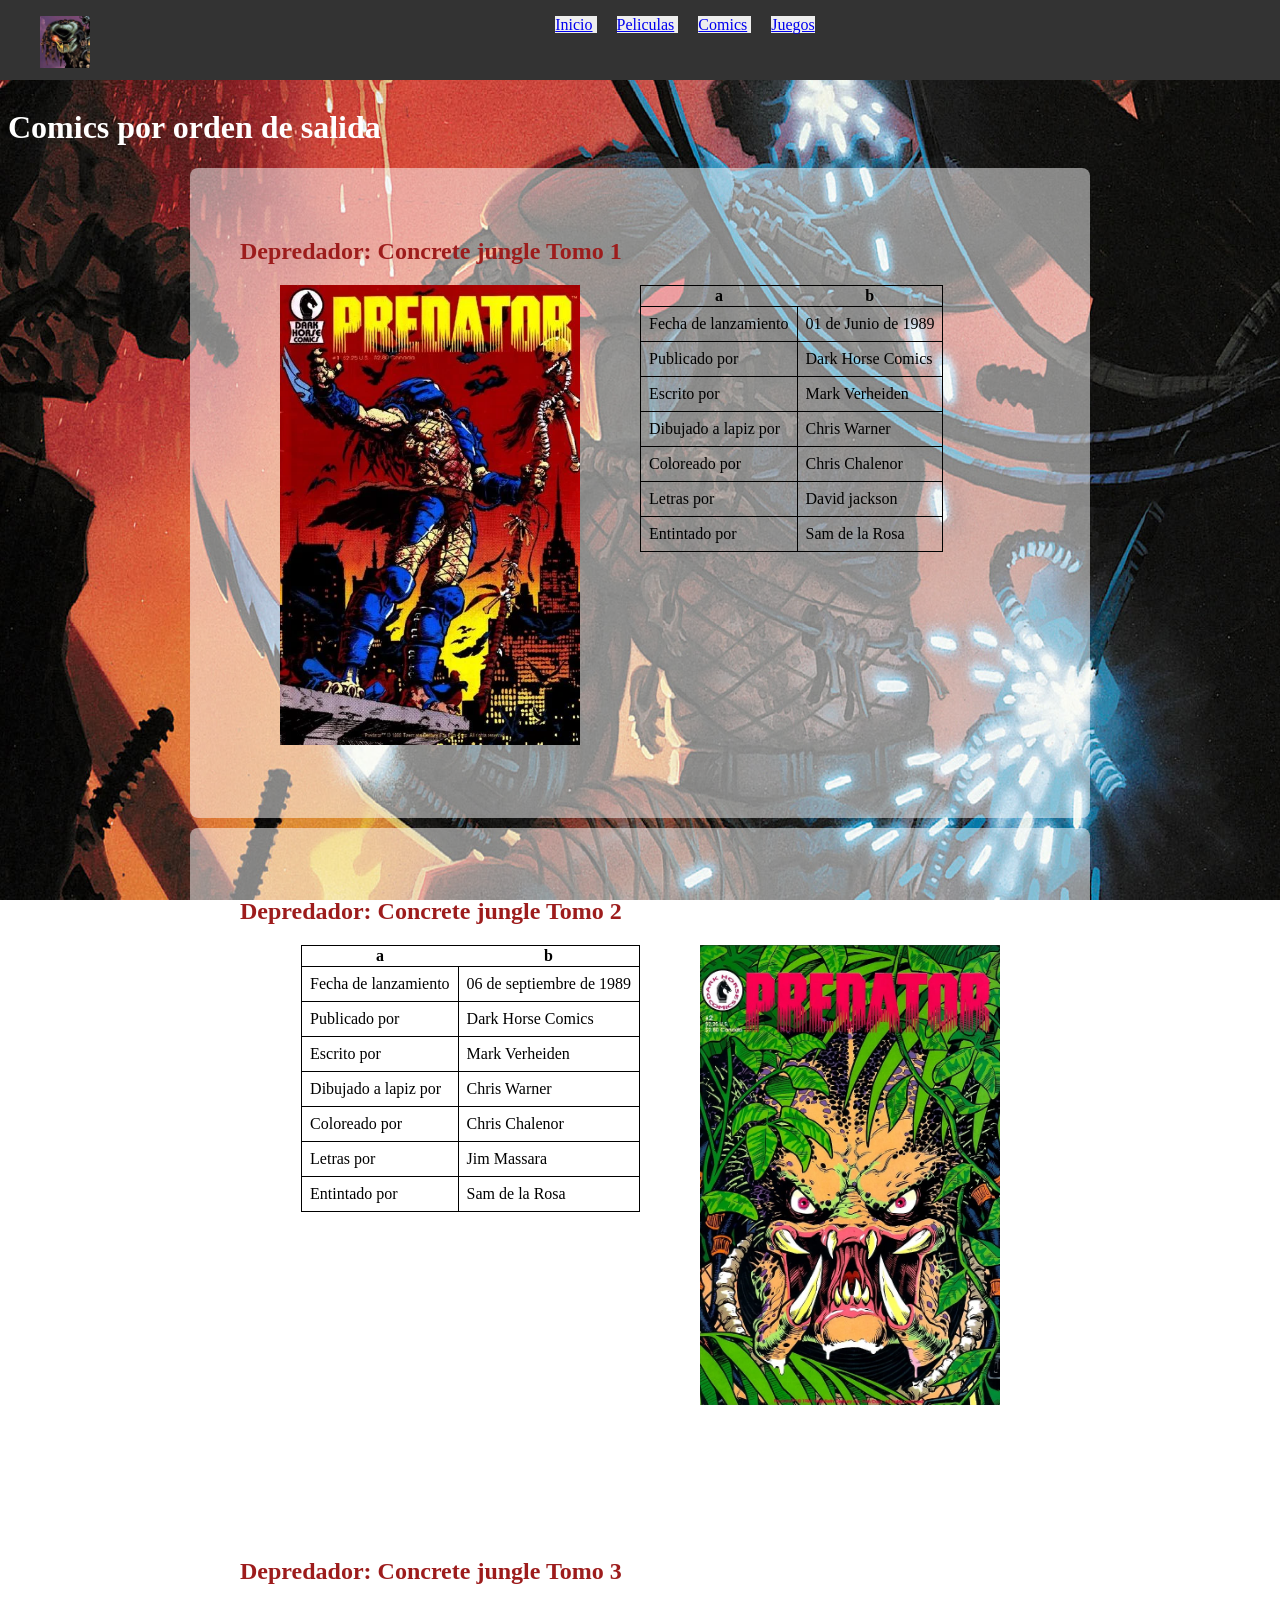
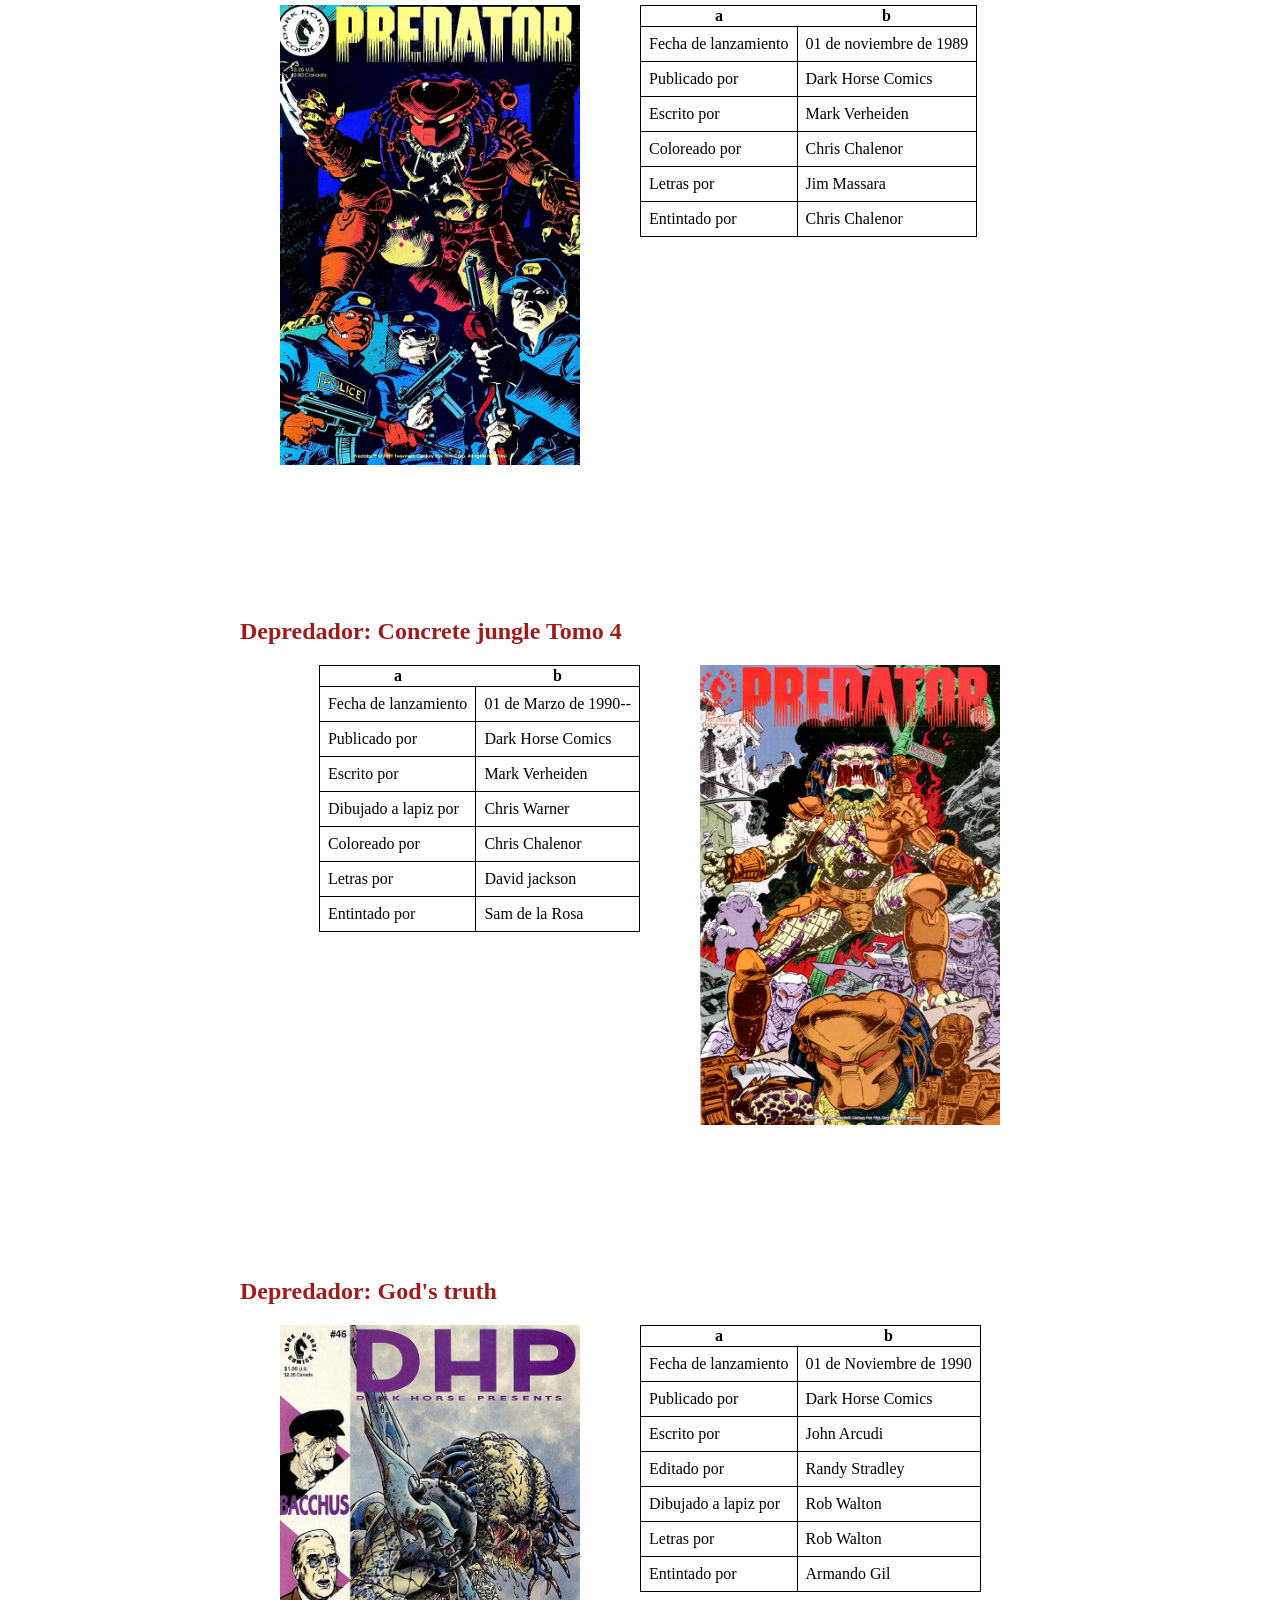
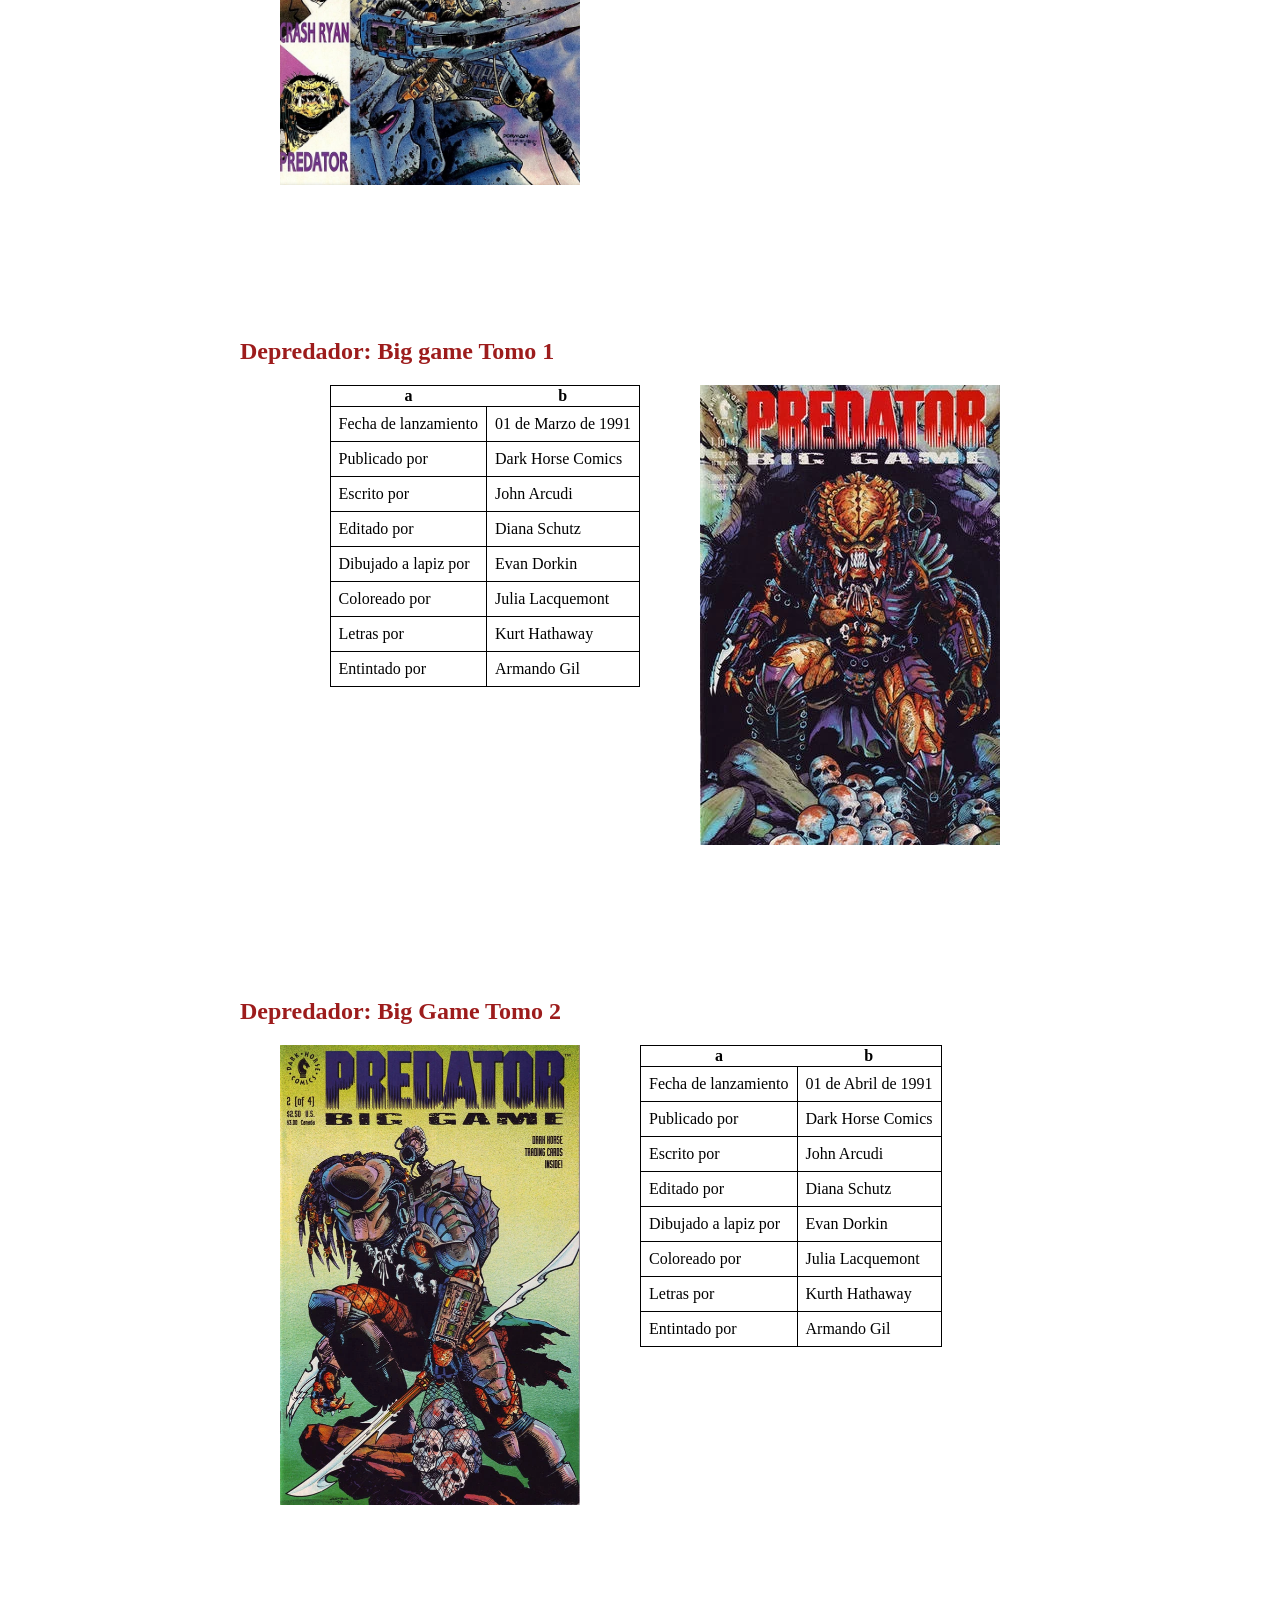
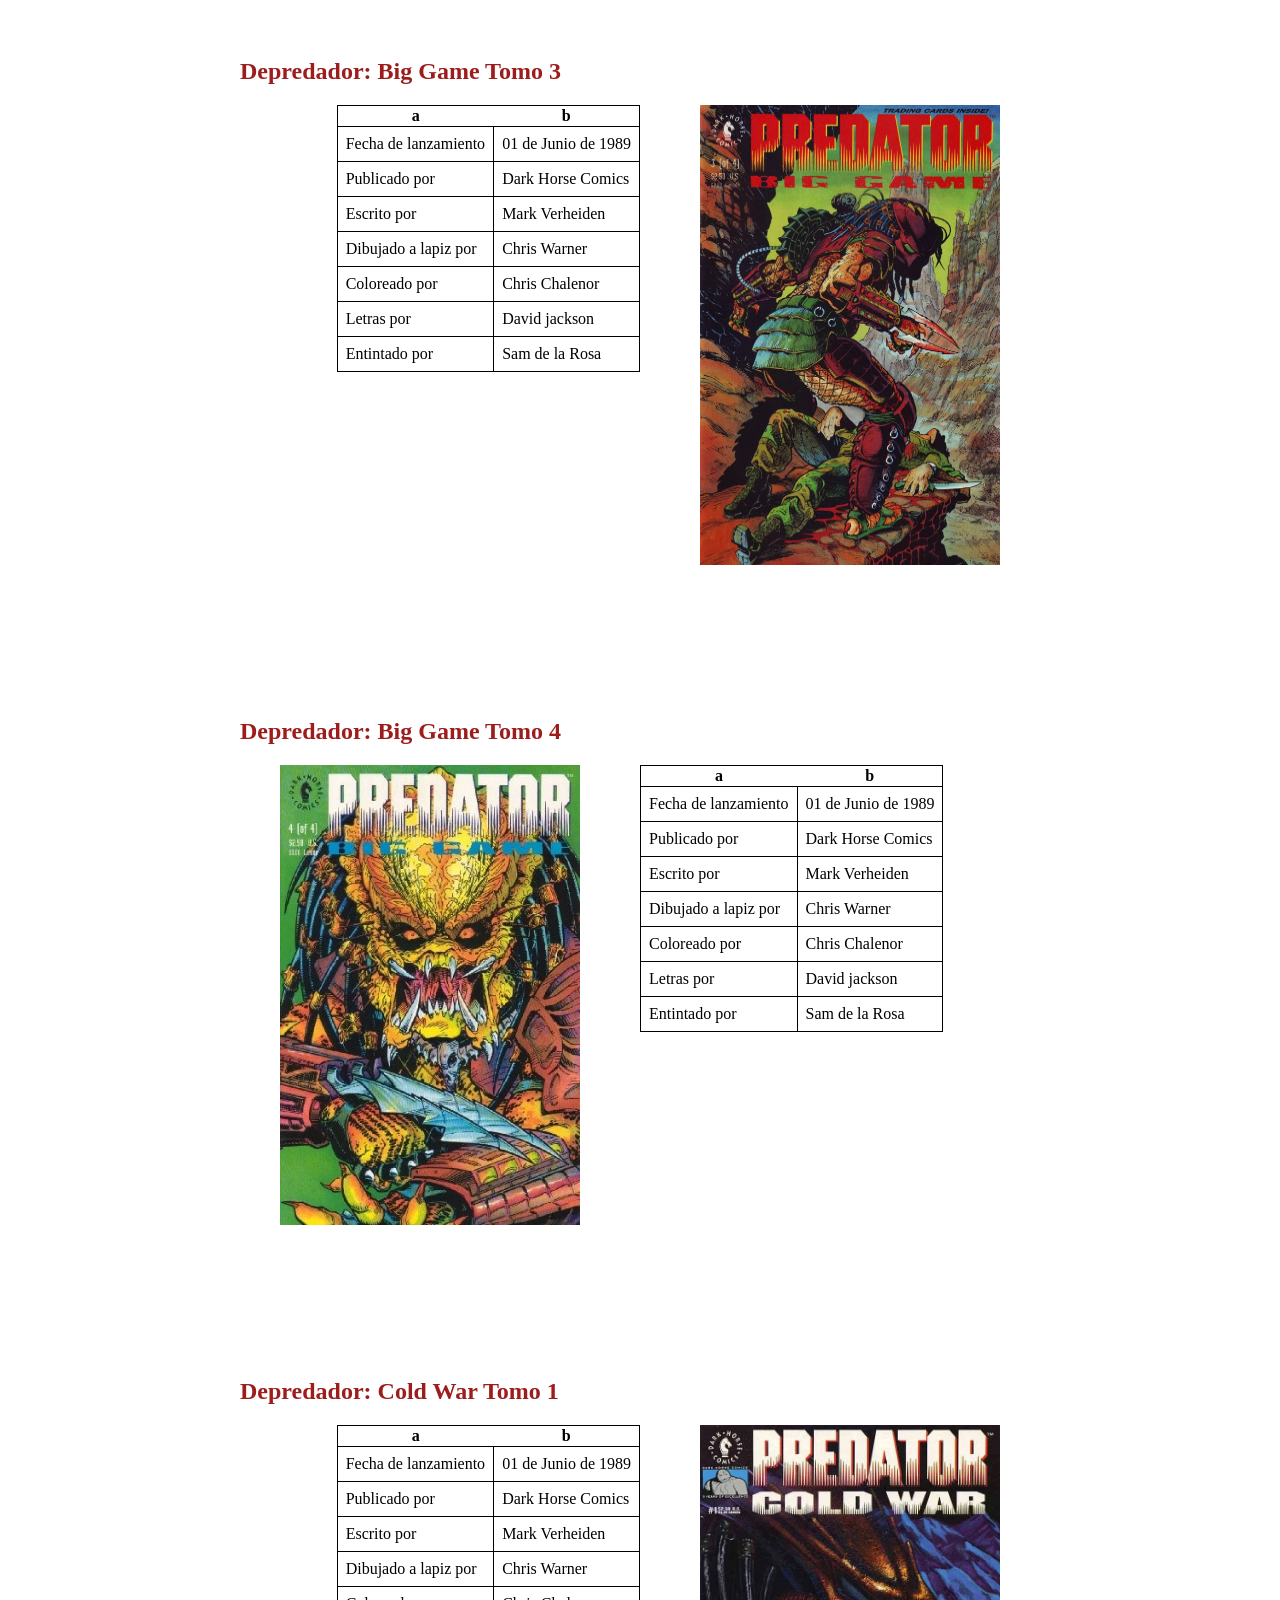
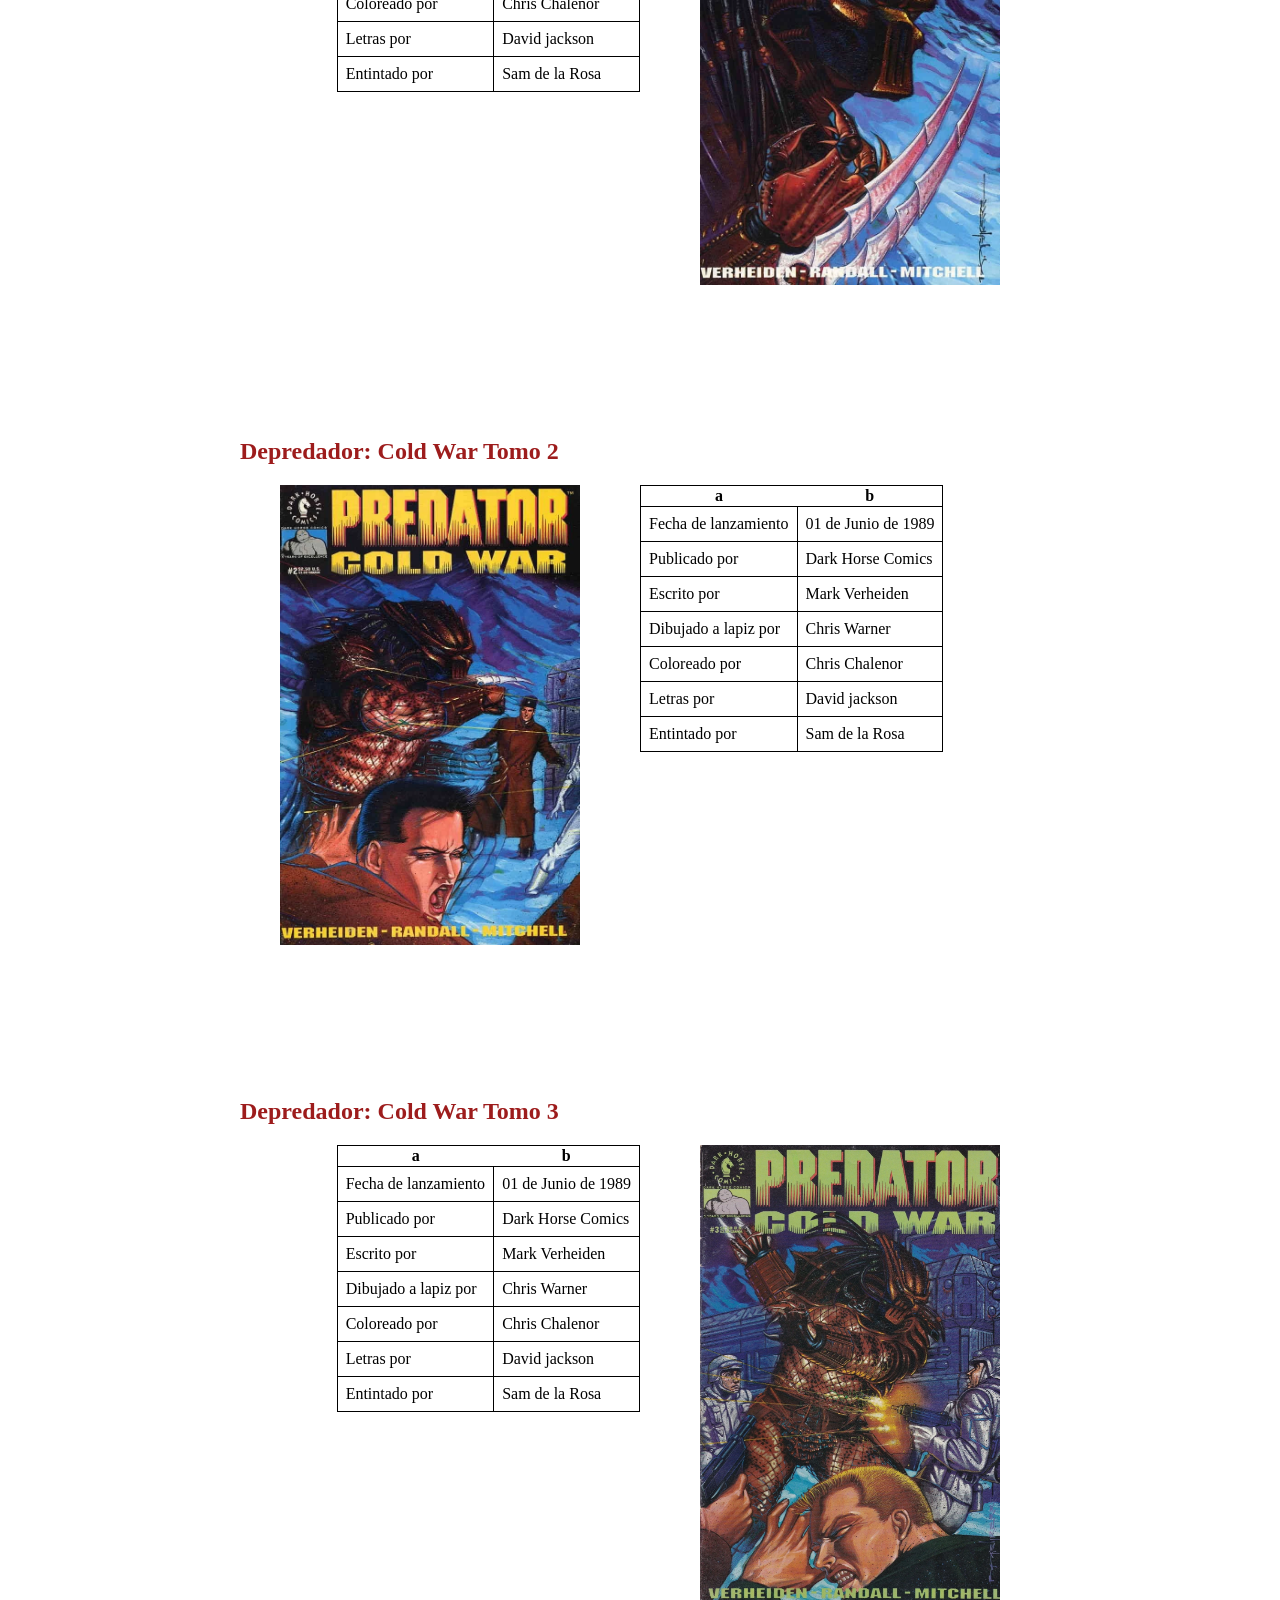
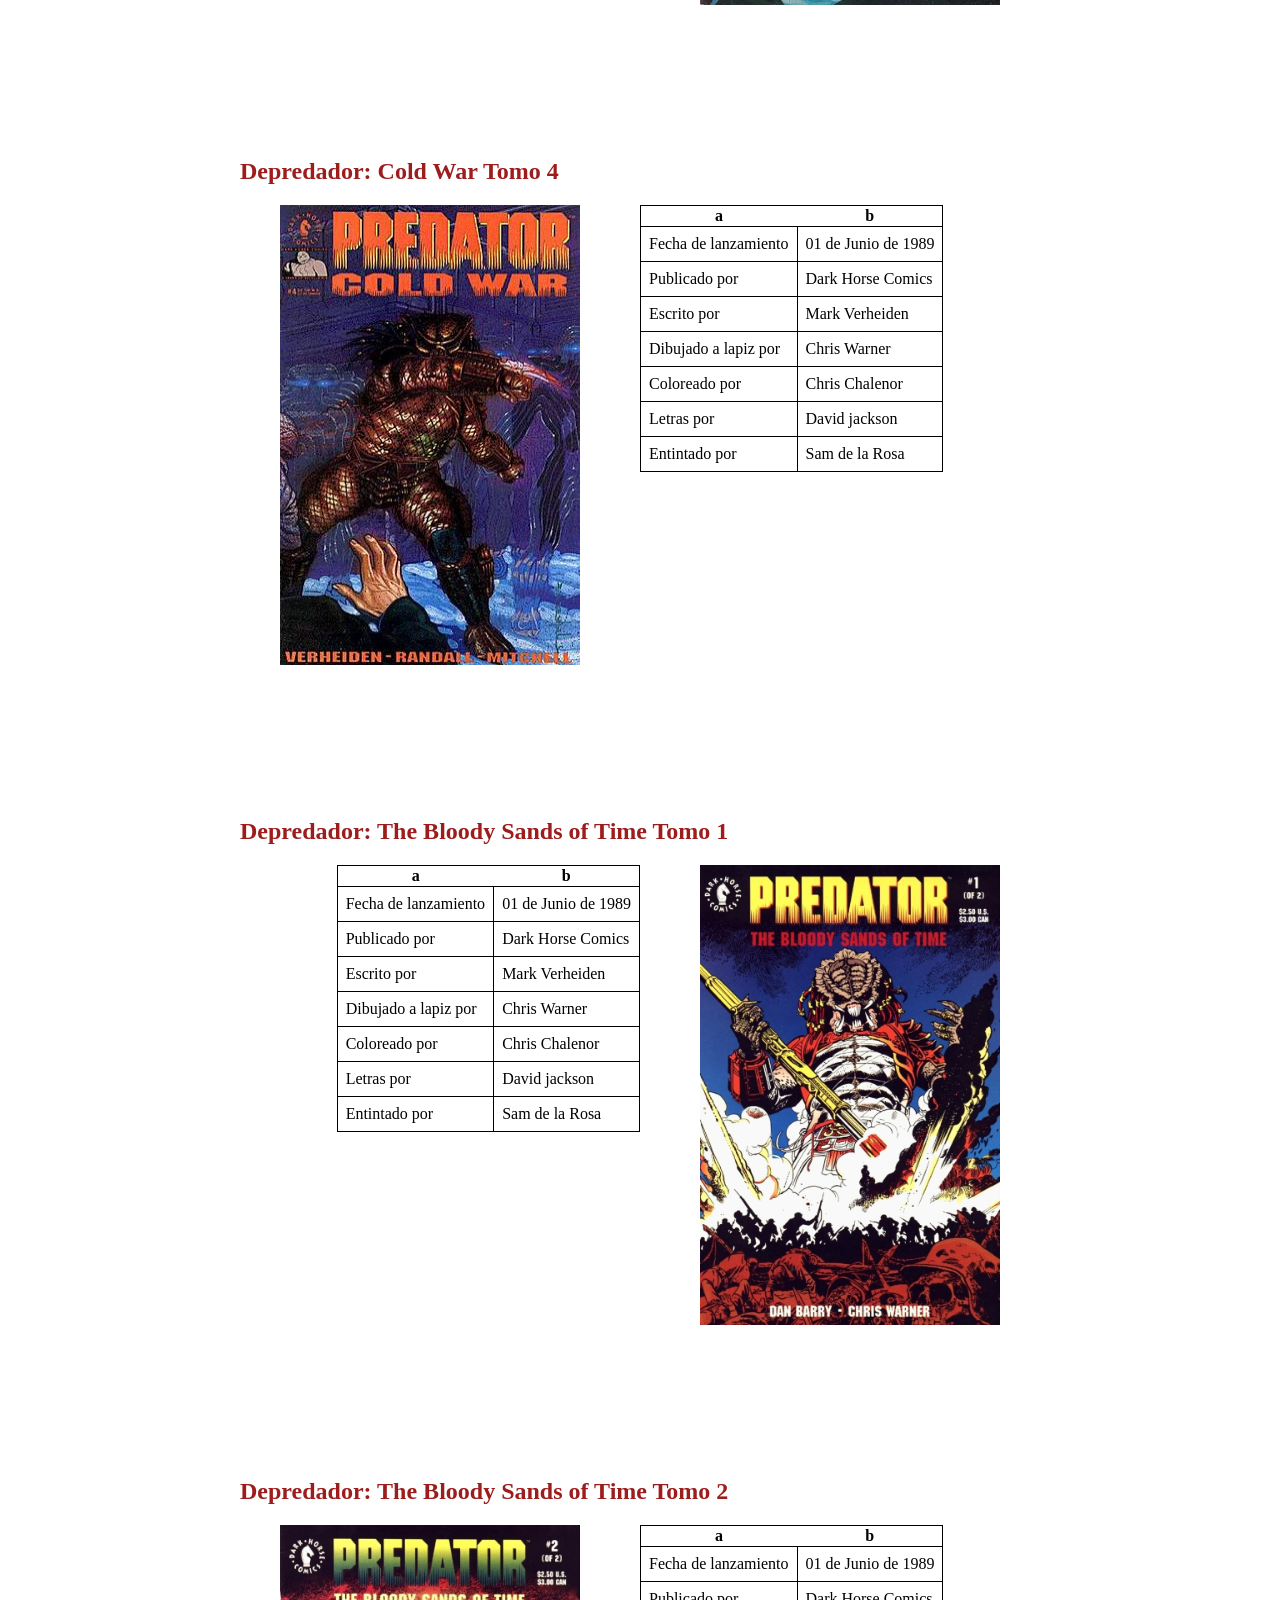
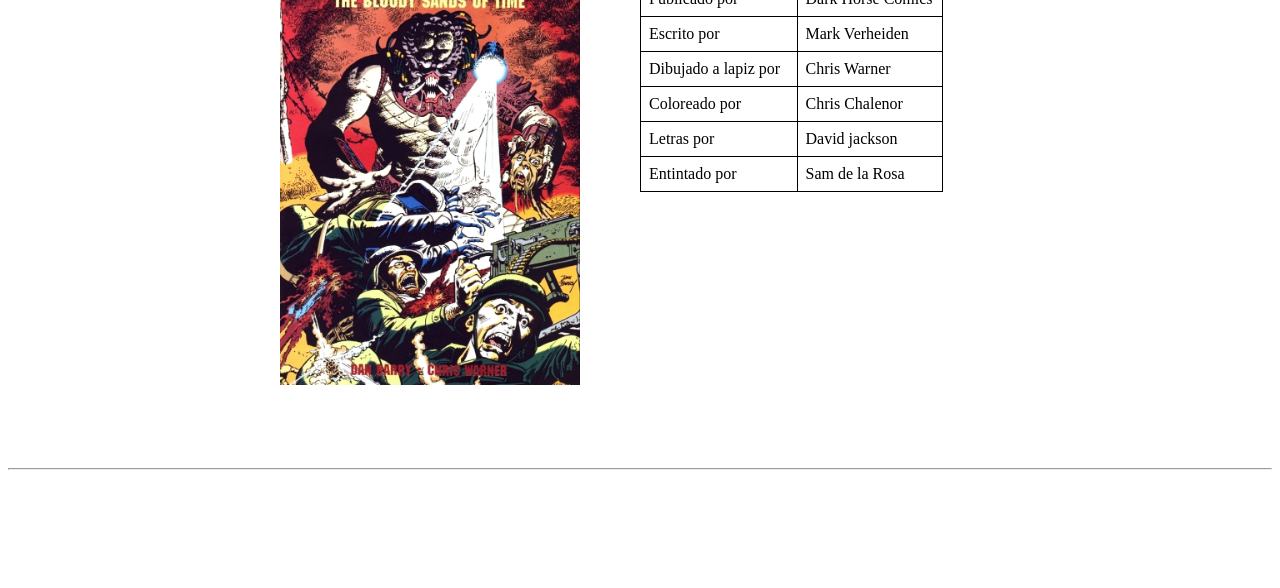
==== pags/comics.html @ 408463e0 "Pags y navegabilidad" ====
<!DOCTYPE html>
<html lang="es">
    <head>
        <title>
            Saga de depredador
        </title>
        <meta charset="UTF-8">
        <link rel="stylesheet" href="../styles.css">
    </head>
    <body id="Inicio">
        <header>
            <nav>
                <ul class="barra_ul">
                    <li id="logo"> <a href="../index.html"> <img src="../img/logo.png" alt="Logo de la pagina" height="52" width="50"> </a> </li>
                    <li class="barra_li"> <a href="../index.html">Inicio</a> </li>
                    <li class="barra_li"> <a href="./peliculas.html">Peliculas</a> </li>
                    <li class="barra_li"> <a href="./comics.html">Comics</a> </li>
                    <li class="barra_li"> <a href="./juegos.html">Juegos</a> </li>
                </ul>
            </nav>
        </header>

        <h1 id="comics">Comics por orden de salida</h1>

        <section>
            
            <article class="contenedor_comics">
                <h2>Depredador: Concrete jungle Tomo 1</h2>
                <figure>
                    <img src="../img/Comics/Concrete_Jungle_1.jpg" alt="Portada de depredador concrete jungle 1" class="comics_izquierda">
                </figure>

                <table class="margen_tablas_izquierda">
                    <thead>
                        <tr>
                            <th>a</th>
                            <th>b</th>
                        </tr>
                    </thead>
                    <tbody>
                        <tr>
                            <td>Fecha de lanzamiento</td>
                            <td>01 de Junio de 1989</td>
                        </tr>
                        <tr>
                            <td>Publicado por</td>
                            <td>Dark Horse Comics</td>
                        </tr>
                        <tr>
                            <td>Escrito por</td>
                            <td>Mark Verheiden</td>
                        </tr>
                        <tr>
                            <td>Dibujado a lapiz por</td>
                            <td>Chris Warner</td>
                        </tr>
                        <tr>
                            <td>Coloreado por</td>
                            <td>Chris Chalenor</td>
                        </tr>
                        <tr>
                            <td>Letras por</td>
                            <td>David jackson</td>
                        </tr>
                        <tr>
                            <td>Entintado por</td>
                            <td>Sam de la Rosa</td>
                        </tr>
                    </tbody>
                </table>             
            </article>

            <article class="contenedor_comics">
                <h2>Depredador: Concrete jungle Tomo 2</h2>
                <figure>
                    <img src="../img/Comics/Concrete_Jungle_2.jpg" alt="Portada de depredador concrete jungle 2" class="comics_derecha">
                </figure>

                <table class="margen_tablas_derecha">
                    <thead>
                        <tr>
                            <th>a</th>
                            <th>b</th>
                        </tr>
                    </thead>
                    <tbody>
                        <tr>
                            <td>Fecha de lanzamiento</td>
                            <td>06 de septiembre de 1989</td>
                        </tr>
                        <tr>
                            <td>Publicado por</td>
                            <td>Dark Horse Comics</td>
                        </tr>
                        <tr>
                            <td>Escrito por</td>
                            <td>Mark Verheiden</td>
                        </tr>
                        <tr>
                            <td>Dibujado a lapiz por</td>
                            <td>Chris Warner</td>
                        </tr>
                        <tr>
                            <td>Coloreado por</td>
                            <td>Chris Chalenor</td>
                        </tr>
                        <tr>
                            <td>Letras por</td>
                            <td>Jim Massara</td>
                        </tr>
                        <tr>
                            <td>Entintado por</td>
                            <td>Sam de la Rosa</td>
                        </tr>
                    </tbody>
                </table>             
            </article>

            <article class="contenedor_comics">
                <h2>Depredador: Concrete jungle Tomo 3</h2>
                <figure>
                    <img src="../img/Comics/Concrete_Jungle_3.jpg" alt="Portada de depredador concrete jungle 3" class="comics_izquierda">
                </figure>

                <table class="margen_tablas_izquierda">
                    <thead>
                        <tr>
                            <th>a</th>
                            <th>b</th>
                        </tr>
                    </thead>
                    <tbody>
                        <tr>
                            <td>Fecha de lanzamiento</td>
                            <td>01 de noviembre de 1989</td>
                        </tr>
                        <tr>
                            <td>Publicado por</td>
                            <td>Dark Horse Comics</td>
                        </tr>
                        <tr>
                            <td>Escrito por</td>
                            <td>Mark Verheiden</td>
                        </tr>
                        <tr>
                            <td>Coloreado por</td>
                            <td>Chris Chalenor</td>
                        </tr>
                        <tr>
                            <td>Letras por</td>
                            <td>Jim Massara</td>
                        </tr>
                        <tr>
                            <td>Entintado por</td>
                            <td>Chris Chalenor</td>
                        </tr>
                    </tbody>
                </table>             
            </article>

            <article class="contenedor_comics">
                <h2>Depredador: Concrete jungle Tomo 4</h2>
                <figure>
                    <img src="../img/Comics/Concrete_Jungle_4.jpg" alt="Portada de depredador concrete jungle 4" class="comics_derecha">
                </figure>

                <table class="margen_tablas_derecha">
                    <thead>
                        <tr>
                            <th>a</th>
                            <th>b</th>
                        </tr>
                    </thead>
                    <tbody>
                        <tr>
                            <td>Fecha de lanzamiento</td>
                            <td>01 de Marzo de 1990--</td>
                        </tr>
                        <tr>
                            <td>Publicado por</td>
                            <td>Dark Horse Comics</td>
                        </tr>
                        <tr>
                            <td>Escrito por</td>
                            <td>Mark Verheiden</td>
                        </tr>
                        <tr>
                            <td>Dibujado a lapiz por</td>
                            <td>Chris Warner</td>
                        </tr>
                        <tr>
                            <td>Coloreado por</td>
                            <td>Chris Chalenor</td>
                        </tr>
                        <tr>
                            <td>Letras por</td>
                            <td>David jackson</td>
                        </tr>
                        <tr>
                            <td>Entintado por</td>
                            <td>Sam de la Rosa</td>
                        </tr>
                    </tbody>
                </table>             
            </article>

            <article class="contenedor_comics">
                <h2>Depredador: God's truth</h2>
                <figure>
                    <img src="../img/Comics/God_s_Truth.jpg" alt="Portada de depredador god's truth" class="comics_izquierda">
                </figure>

                <table class="margen_tablas_izquierda">
                    <thead>
                        <tr>
                            <th>a</th>
                            <th>b</th>
                        </tr>
                    </thead>
                    <tbody>
                        <tr>
                            <td>Fecha de lanzamiento</td>
                            <td>01 de Noviembre de 1990</td>
                        </tr>
                        <tr>
                            <td>Publicado por</td>
                            <td>Dark Horse Comics</td>
                        </tr>
                        <tr>
                            <td>Escrito por</td>
                            <td>John Arcudi</td>
                        </tr>
                        <tr>
                            <td>Editado por</td>
                            <td>Randy Stradley</td>
                        </tr>
                        <tr>
                            <td>Dibujado a lapiz por</td>
                            <td>Rob Walton</td>
                        </tr>
                        <tr>
                            <td>Letras por</td>
                            <td>Rob Walton</td>
                        </tr>
                        <tr>
                            <td>Entintado por</td>
                            <td>Armando Gil</td>
                        </tr>
                    </tbody>
                </table> 
            </article>

            <article class="contenedor_comics">
                <h2>Depredador: Big game Tomo 1</h2>
                <figure>
                    <img src="../img/Comics/Big_Game_1.jpg" alt="Portada de depredador big game 1" class="comics_derecha">
                </figure>

                <table class="margen_tablas_derecha">
                    <thead>
                        <tr>
                            <th>a</th>
                            <th>b</th>
                        </tr>
                    </thead>
                    <tbody>
                        <tr>
                            <td>Fecha de lanzamiento</td>
                            <td>01 de Marzo de 1991</td>
                        </tr>
                        <tr>
                            <td>Publicado por</td>
                            <td>Dark Horse Comics</td>
                        </tr>
                        <tr>
                            <td>Escrito por</td>
                            <td>John Arcudi</td>
                        </tr>
                        <tr>
                            <td>Editado por</td>
                            <td>Diana Schutz</td>
                        </tr>
                        <tr>
                            <td>Dibujado a lapiz por</td>
                            <td>Evan Dorkin</td>
                        </tr>
                        <tr>
                            <td>Coloreado por</td>
                            <td>Julia Lacquemont</td>
                        </tr>
                        <tr>
                            <td>Letras por</td>
                            <td>Kurt Hathaway</td>
                        </tr>
                        <tr>
                            <td>Entintado por</td>
                            <td>Armando Gil</td>
                        </tr>
                    </tbody>
                </table>
            </article>

            <article class="contenedor_comics">
                <h2>Depredador: Big Game Tomo 2</h2>
                <figure>
                    <img src="../img/Comics/Big_Game_2.jpg" alt="Portada de depredador big game 2" class="comics_izquierda">
                </figure>

                <table class="margen_tablas_izquierda">
                    <thead>
                        <tr>
                            <th>a</th>
                            <th>b</th>
                        </tr>
                    </thead>
                    <tbody>
                        <tr>
                            <td>Fecha de lanzamiento</td>
                            <td>01 de Abril de 1991</td>
                        </tr>
                        <tr>
                            <td>Publicado por</td>
                            <td>Dark Horse Comics</td>
                        </tr>
                        <tr>
                            <td>Escrito por</td>
                            <td>John Arcudi</td>
                        </tr>
                        <tr>
                            <td>Editado por</td>
                            <td>Diana Schutz</td>
                        </tr>
                        <tr>
                            <td>Dibujado a lapiz por</td>
                            <td>Evan Dorkin</td>
                        </tr>
                        <tr>
                            <td>Coloreado por</td>
                            <td>Julia Lacquemont</td>
                        </tr>
                        <tr>
                            <td>Letras por</td>
                            <td>Kurth Hathaway</td>
                        </tr>
                        <tr>
                            <td>Entintado por</td>
                            <td>Armando Gil</td>
                        </tr>
                    </tbody>
                </table>             
            </article>

            <article class="contenedor_comics">
                <h2>Depredador: Big Game Tomo 3</h2>
                <figure>
                    <img src="../img/Comics/Big_Game_3.jpg" alt="Portada de depredador big game 3" class="comics_derecha">
                </figure>

                <table class="margen_tablas_derecha">
                    <thead>
                        <tr>
                            <th>a</th>
                            <th>b</th>
                        </tr>
                    </thead>
                    <tbody>
                        <tr>
                            <td>Fecha de lanzamiento</td>
                            <td>01 de Junio de 1989</td>
                        </tr>
                        <tr>
                            <td>Publicado por</td>
                            <td>Dark Horse Comics</td>
                        </tr>
                        <tr>
                            <td>Escrito por</td>
                            <td>Mark Verheiden</td>
                        </tr>
                        <tr>
                            <td>Dibujado a lapiz por</td>
                            <td>Chris Warner</td>
                        </tr>
                        <tr>
                            <td>Coloreado por</td>
                            <td>Chris Chalenor</td>
                        </tr>
                        <tr>
                            <td>Letras por</td>
                            <td>David jackson</td>
                        </tr>
                        <tr>
                            <td>Entintado por</td>
                            <td>Sam de la Rosa</td>
                        </tr>
                    </tbody>
                </table>             
            </article>

            <article class="contenedor_comics">
                <h2>Depredador: Big Game Tomo 4</h2>
                <figure>
                    <img src="../img/Comics/Big_Game_4.jpg" alt="Portada de depredador big game 4" class="comics_izquierda">
                </figure>

                <table class="margen_tablas_izquierda">
                    <thead>
                        <tr>
                            <th>a</th>
                            <th>b</th>
                        </tr>
                    </thead>
                    <tbody>
                        <tr>
                            <td>Fecha de lanzamiento</td>
                            <td>01 de Junio de 1989</td>
                        </tr>
                        <tr>
                            <td>Publicado por</td>
                            <td>Dark Horse Comics</td>
                        </tr>
                        <tr>
                            <td>Escrito por</td>
                            <td>Mark Verheiden</td>
                        </tr>
                        <tr>
                            <td>Dibujado a lapiz por</td>
                            <td>Chris Warner</td>
                        </tr>
                        <tr>
                            <td>Coloreado por</td>
                            <td>Chris Chalenor</td>
                        </tr>
                        <tr>
                            <td>Letras por</td>
                            <td>David jackson</td>
                        </tr>
                        <tr>
                            <td>Entintado por</td>
                            <td>Sam de la Rosa</td>
                        </tr>
                    </tbody>
                </table>             
            </article>

            <article class="contenedor_comics">
                <h2>Depredador: Cold War Tomo 1</h2>
                <figure>
                    <img src="../img/Comics/Cold_War_1.jpg" alt="Portada de depredador cold war 1" class="comics_derecha">
                </figure>

                <table class="margen_tablas_derecha">
                    <thead>
                        <tr>
                            <th>a</th>
                            <th>b</th>
                        </tr>
                    </thead>
                    <tbody>
                        <tr>
                            <td>Fecha de lanzamiento</td>
                            <td>01 de Junio de 1989</td>
                        </tr>
                        <tr>
                            <td>Publicado por</td>
                            <td>Dark Horse Comics</td>
                        </tr>
                        <tr>
                            <td>Escrito por</td>
                            <td>Mark Verheiden</td>
                        </tr>
                        <tr>
                            <td>Dibujado a lapiz por</td>
                            <td>Chris Warner</td>
                        </tr>
                        <tr>
                            <td>Coloreado por</td>
                            <td>Chris Chalenor</td>
                        </tr>
                        <tr>
                            <td>Letras por</td>
                            <td>David jackson</td>
                        </tr>
                        <tr>
                            <td>Entintado por</td>
                            <td>Sam de la Rosa</td>
                        </tr>
                    </tbody>
                </table>
            </article>

            <article class="contenedor_comics">
                <h2>Depredador: Cold War Tomo 2</h2>
                <figure>
                    <img src="../img/Comics/Cold_War_2.jpg" alt="Portada de depredador cold war 2" class="comics_izquierda">
                </figure>

                <table class="margen_tablas_izquierda">
                    <thead>
                        <tr>
                            <th>a</th>
                            <th>b</th>
                        </tr>
                    </thead>
                    <tbody>
                        <tr>
                            <td>Fecha de lanzamiento</td>
                            <td>01 de Junio de 1989</td>
                        </tr>
                        <tr>
                            <td>Publicado por</td>
                            <td>Dark Horse Comics</td>
                        </tr>
                        <tr>
                            <td>Escrito por</td>
                            <td>Mark Verheiden</td>
                        </tr>
                        <tr>
                            <td>Dibujado a lapiz por</td>
                            <td>Chris Warner</td>
                        </tr>
                        <tr>
                            <td>Coloreado por</td>
                            <td>Chris Chalenor</td>
                        </tr>
                        <tr>
                            <td>Letras por</td>
                            <td>David jackson</td>
                        </tr>
                        <tr>
                            <td>Entintado por</td>
                            <td>Sam de la Rosa</td>
                        </tr>
                    </tbody>
                </table>
            </article>

            <article class="contenedor_comics">
                <h2>Depredador: Cold War Tomo 3</h2>
                <figure>
                    <img src="../img/Comics/Cold_War_3.jpg" alt="Portada de depredador cold war 3" class="comics_derecha">
                </figure>

                <table class="margen_tablas_derecha">
                    <thead>
                        <tr>
                            <th>a</th>
                            <th>b</th>
                        </tr>
                    </thead>
                    <tbody>
                        <tr>
                            <td>Fecha de lanzamiento</td>
                            <td>01 de Junio de 1989</td>
                        </tr>
                        <tr>
                            <td>Publicado por</td>
                            <td>Dark Horse Comics</td>
                        </tr>
                        <tr>
                            <td>Escrito por</td>
                            <td>Mark Verheiden</td>
                        </tr>
                        <tr>
                            <td>Dibujado a lapiz por</td>
                            <td>Chris Warner</td>
                        </tr>
                        <tr>
                            <td>Coloreado por</td>
                            <td>Chris Chalenor</td>
                        </tr>
                        <tr>
                            <td>Letras por</td>
                            <td>David jackson</td>
                        </tr>
                        <tr>
                            <td>Entintado por</td>
                            <td>Sam de la Rosa</td>
                        </tr>
                    </tbody>
                </table>
            </article>

            <article class="contenedor_comics">
                <h2>Depredador: Cold War Tomo 4</h2>
                <figure>
                    <img src="../img/Comics/Cold_War_4.jpg" alt="Portada de depredador cold war 4" class="comics_izquierda">
                </figure>

                <table class="margen_tablas_izquierda">
                    <thead>
                        <tr>
                            <th>a</th>
                            <th>b</th>
                        </tr>
                    </thead>
                    <tbody>
                        <tr>
                            <td>Fecha de lanzamiento</td>
                            <td>01 de Junio de 1989</td>
                        </tr>
                        <tr>
                            <td>Publicado por</td>
                            <td>Dark Horse Comics</td>
                        </tr>
                        <tr>
                            <td>Escrito por</td>
                            <td>Mark Verheiden</td>
                        </tr>
                        <tr>
                            <td>Dibujado a lapiz por</td>
                            <td>Chris Warner</td>
                        </tr>
                        <tr>
                            <td>Coloreado por</td>
                            <td>Chris Chalenor</td>
                        </tr>
                        <tr>
                            <td>Letras por</td>
                            <td>David jackson</td>
                        </tr>
                        <tr>
                            <td>Entintado por</td>
                            <td>Sam de la Rosa</td>
                        </tr>
                    </tbody>
                </table>
            </article>

            <article class="contenedor_comics">
                <h2>Depredador: The Bloody Sands of Time Tomo 1</h2>
                <figure>
                    <img src="../img/Comics/The_Bloody_Sands_of_Time_1.jpg" alt="Portada de depredador the bloody sands of time 1" class="comics_derecha">
                </figure>

                <table class="margen_tablas_derecha">
                    <thead>
                        <tr>
                            <th>a</th>
                            <th>b</th>
                        </tr>
                    </thead>
                    <tbody>
                        <tr>
                            <td>Fecha de lanzamiento</td>
                            <td>01 de Junio de 1989</td>
                        </tr>
                        <tr>
                            <td>Publicado por</td>
                            <td>Dark Horse Comics</td>
                        </tr>
                        <tr>
                            <td>Escrito por</td>
                            <td>Mark Verheiden</td>
                        </tr>
                        <tr>
                            <td>Dibujado a lapiz por</td>
                            <td>Chris Warner</td>
                        </tr>
                        <tr>
                            <td>Coloreado por</td>
                            <td>Chris Chalenor</td>
                        </tr>
                        <tr>
                            <td>Letras por</td>
                            <td>David jackson</td>
                        </tr>
                        <tr>
                            <td>Entintado por</td>
                            <td>Sam de la Rosa</td>
                        </tr>
                    </tbody>
                </table>
            </article>

            <article class="contenedor_comics">
                <h2>Depredador: The Bloody Sands of Time Tomo 2</h2>
                <figure>
                    <img src="../img/Comics/The_Bloody_Sands_of_Time_2.jpg" alt="Portada de depredador the bloody sands of time 2" class="comics_izquierda">
                </figure>

                <table class="margen_tablas_izquierda">
                    <thead>
                        <tr>
                            <th>a</th>
                            <th>b</th>
                        </tr>
                    </thead>
                    <tbody>
                        <tr>
                            <td>Fecha de lanzamiento</td>
                            <td>01 de Junio de 1989</td>
                        </tr>
                        <tr>
                            <td>Publicado por</td>
                            <td>Dark Horse Comics</td>
                        </tr>
                        <tr>
                            <td>Escrito por</td>
                            <td>Mark Verheiden</td>
                        </tr>
                        <tr>
                            <td>Dibujado a lapiz por</td>
                            <td>Chris Warner</td>
                        </tr>
                        <tr>
                            <td>Coloreado por</td>
                            <td>Chris Chalenor</td>
                        </tr>
                        <tr>
                            <td>Letras por</td>
                            <td>David jackson</td>
                        </tr>
                        <tr>
                            <td>Entintado por</td>
                            <td>Sam de la Rosa</td>
                        </tr>
                    </tbody>
                </table>
            </article>
        </section>
        <hr>
        <footer>
                <p>Thiago Suarez</p>
                <p>thiago.b.suarez@sagradoalcal.edu.ar</p>
                <p>Instituto Sagrado Corazon Alcal</p>   
        </footer>
    </body>
</html>
---- styles.css ----
body{
    padding-top: 80px; /*Tamaño extra de la barra de navegacion*/
    background-image: url(./img/depredador_fondo.jpg);
    background-attachment: fixed;
    background-repeat: no-repeat;
    background-size: 100% 100%;
}
/*Barra de navegacion*/            
header{
    background: #333;
    height: 80px;

    width: 100%;
    left: 0;
    top: 0;
    position: fixed;
}
.barra_li{
    display: inline;
    text-align: center;
    margin: 10px;
    background-color: #eeeeee;
}
.barra_ul{
    text-align: center;
}
#logo{
    display: inline;
    float: left;
}
/*Tablas*/
table, td{
    border-collapse: collapse;
    border: 1px solid black;
    padding: 8px;
}
.margen_tablas_izquierda{
    margin-left: 400px;
}
.margen_tablas_derecha{
    float: right;
    margin-right: 60px;
}
/*Contenedores y imagenes*/
.imagenes_izquierda{
    float: left;
    height: 550px;
    width: 390px;
    margin-right: 20px;
}
.imagenes_derecha{
    float: right;
    height: 550px;
    width: 390px;
}
.contenedor{
    height: 1200px;
    margin-left: 40px;
    margin-right: 40px;
    background: rgba(255, 255, 255, 0.5);
    margin: 10px auto;
    padding: 50px;
    max-width: 800px;
    border-radius: 8px;
}
.imagenes_actores{
    height: 100px;
    width: 100px;
}
/*comics*/
.comics_izquierda{
    float: left;
    height: 460px;
    width: 300px;
}
.comics_derecha{
    float: right;
    height: 460px;
    width: 300px;
}
.contenedor_comics{
    height: 550px;
    margin-left: 40px;
    margin-right: 40px;
    background: rgba(255, 255, 255, 0.5);
    margin: 10px auto;
    padding: 50px;
    max-width: 800px;
    border-radius: 8px;
}
/*juegos*/
.contenedor_juegos{
    height: 1000px;
    margin-left: 40px;
    margin-right: 40px;
    background: rgba(255, 255, 255, 0.5);
    margin: 10px auto;
    padding: 50px;
    max-width: 800px;
    border-radius: 8px;
}
.imagenes_juegos{
    height: 200px;
    width: 320px;
}
.portadas_juegos{
    height: 400px;
    width: 640px;
}
/*Otras cosas*/
h1{
    color: white;
}
h2{
    color: #9D1C1C
}
footer{
    color: white;
}
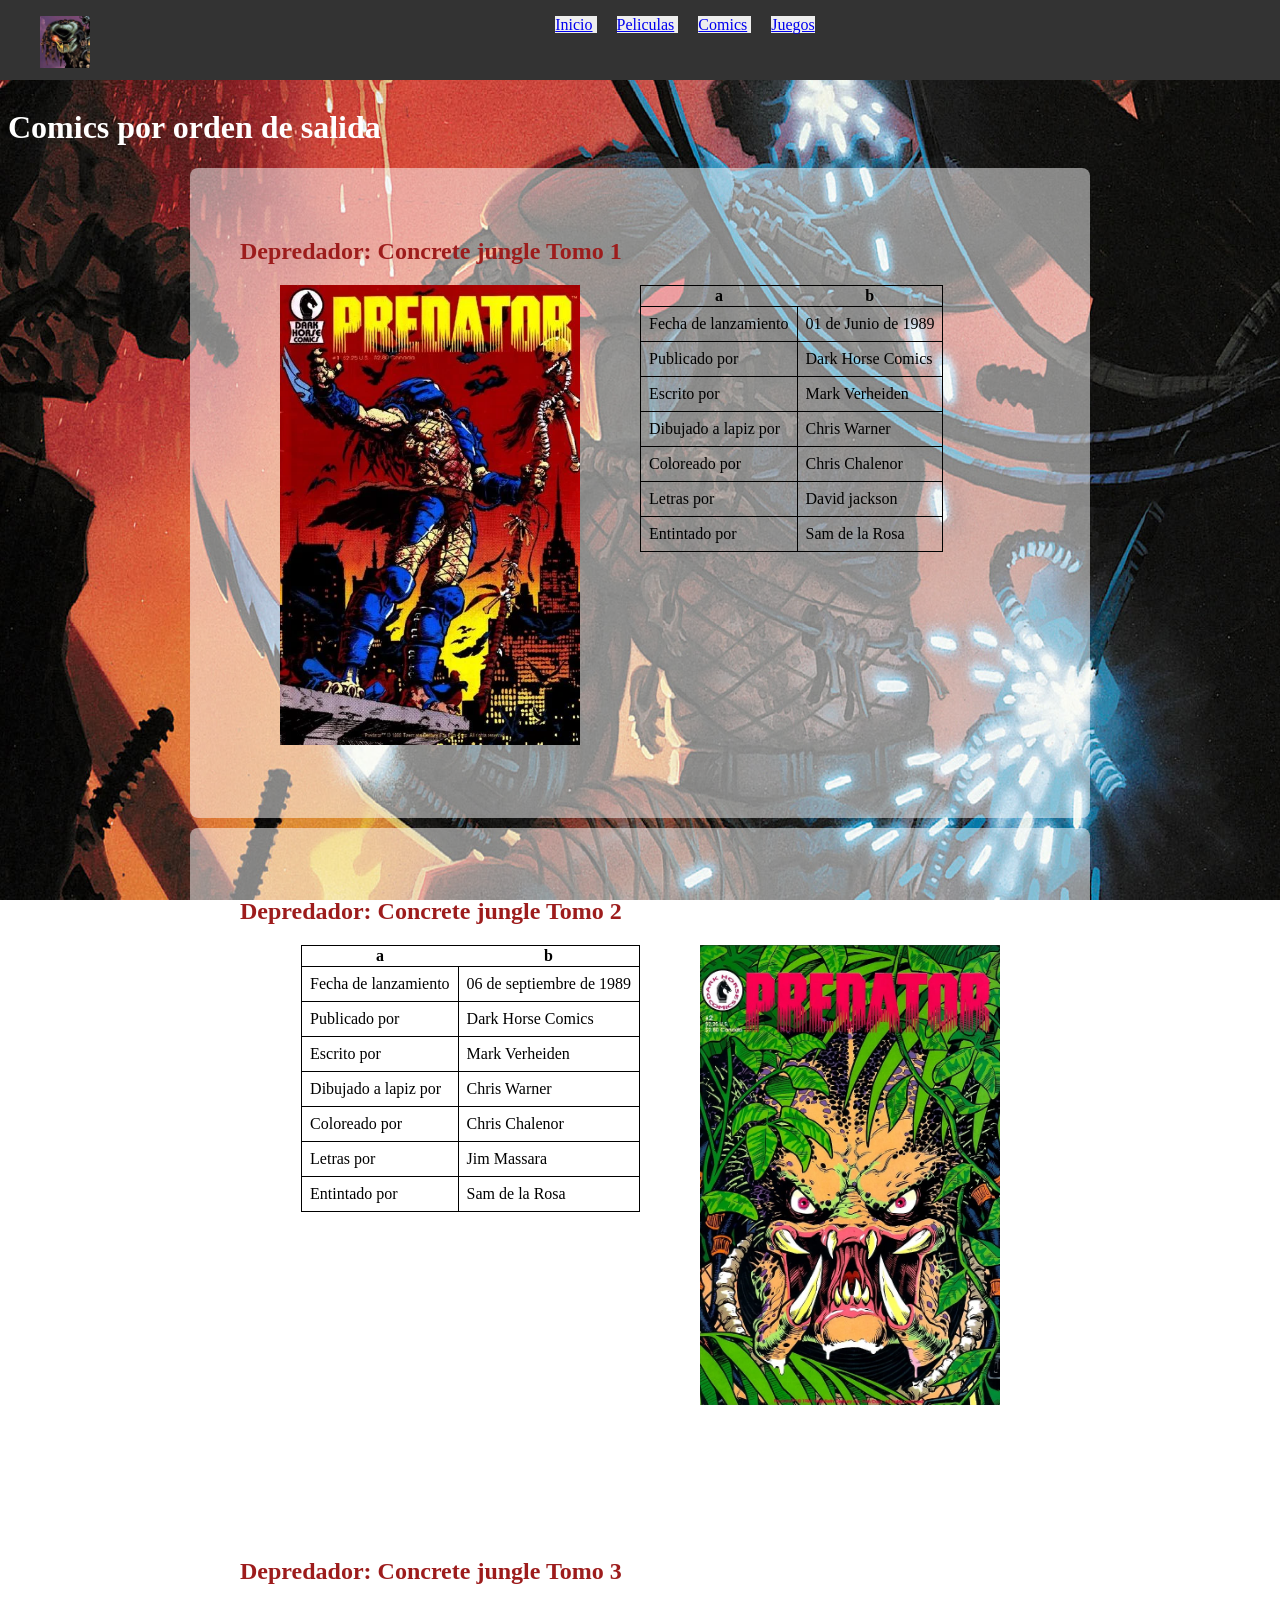
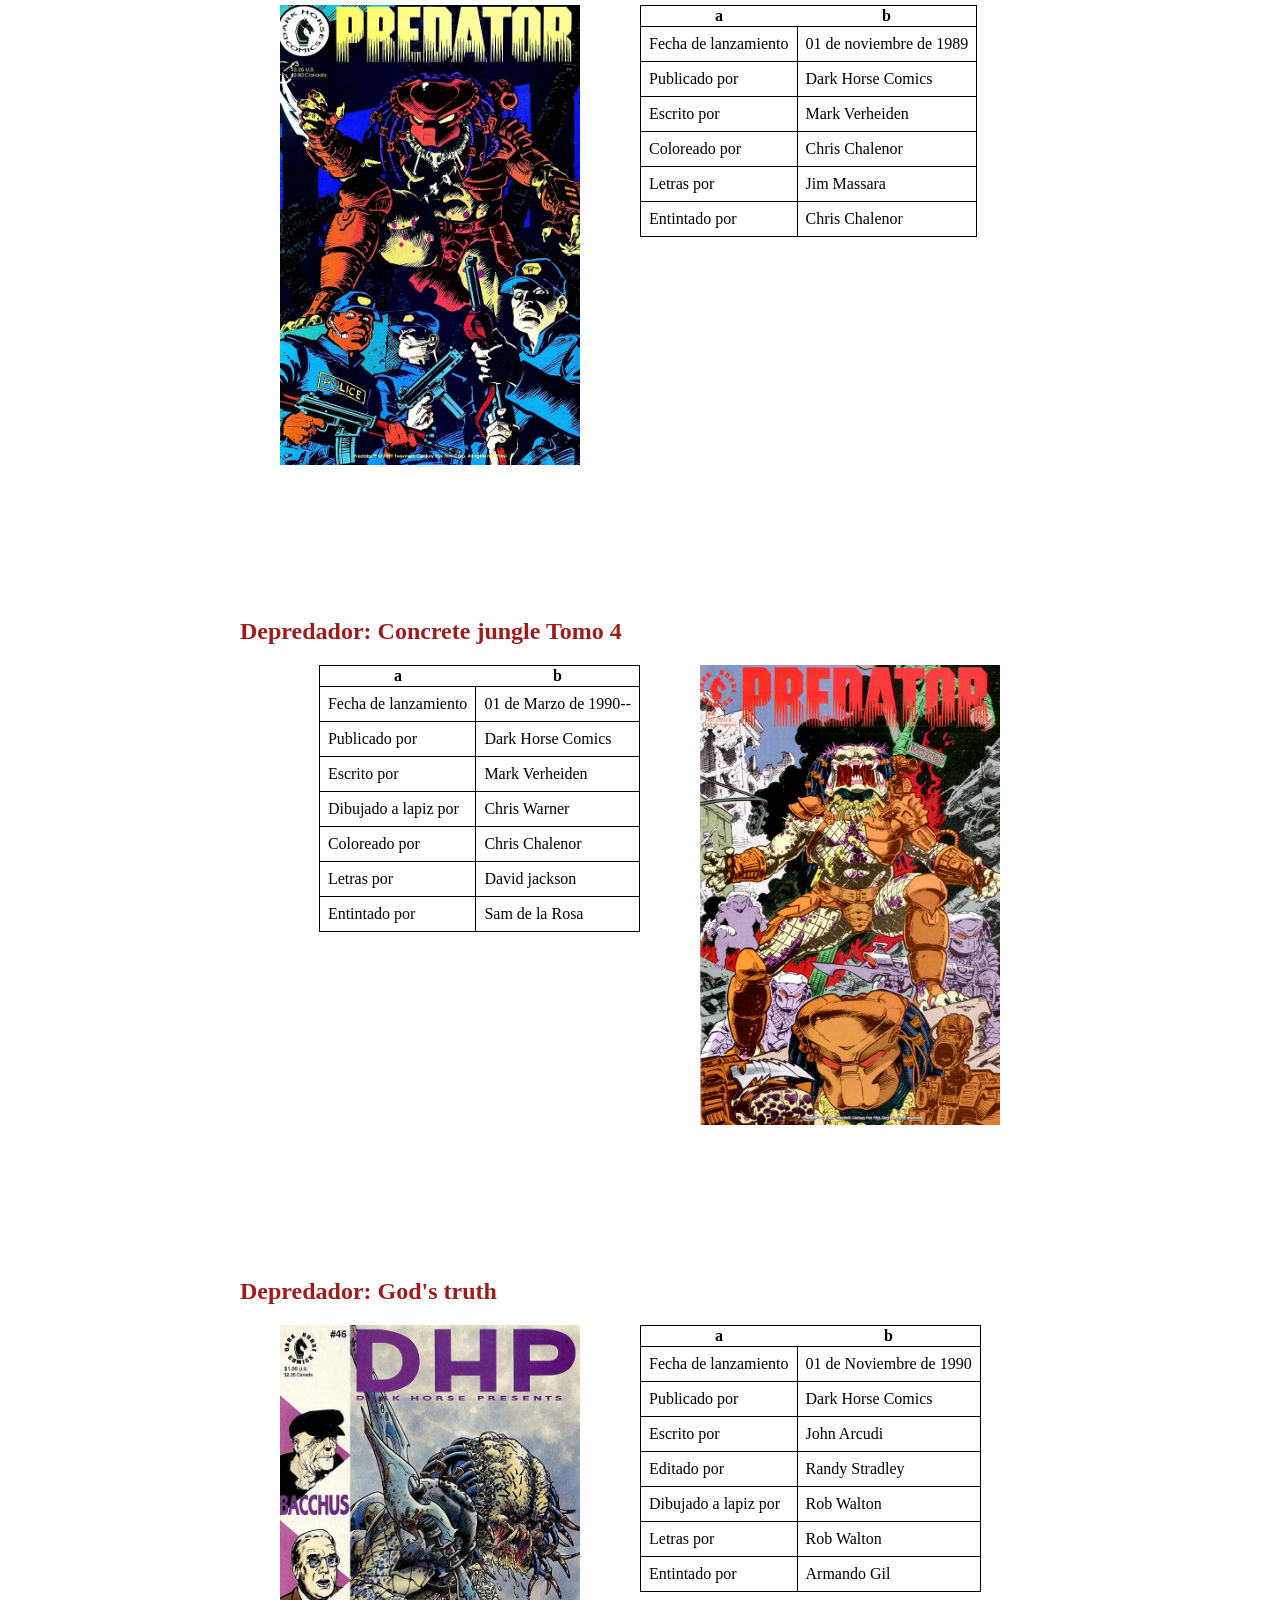
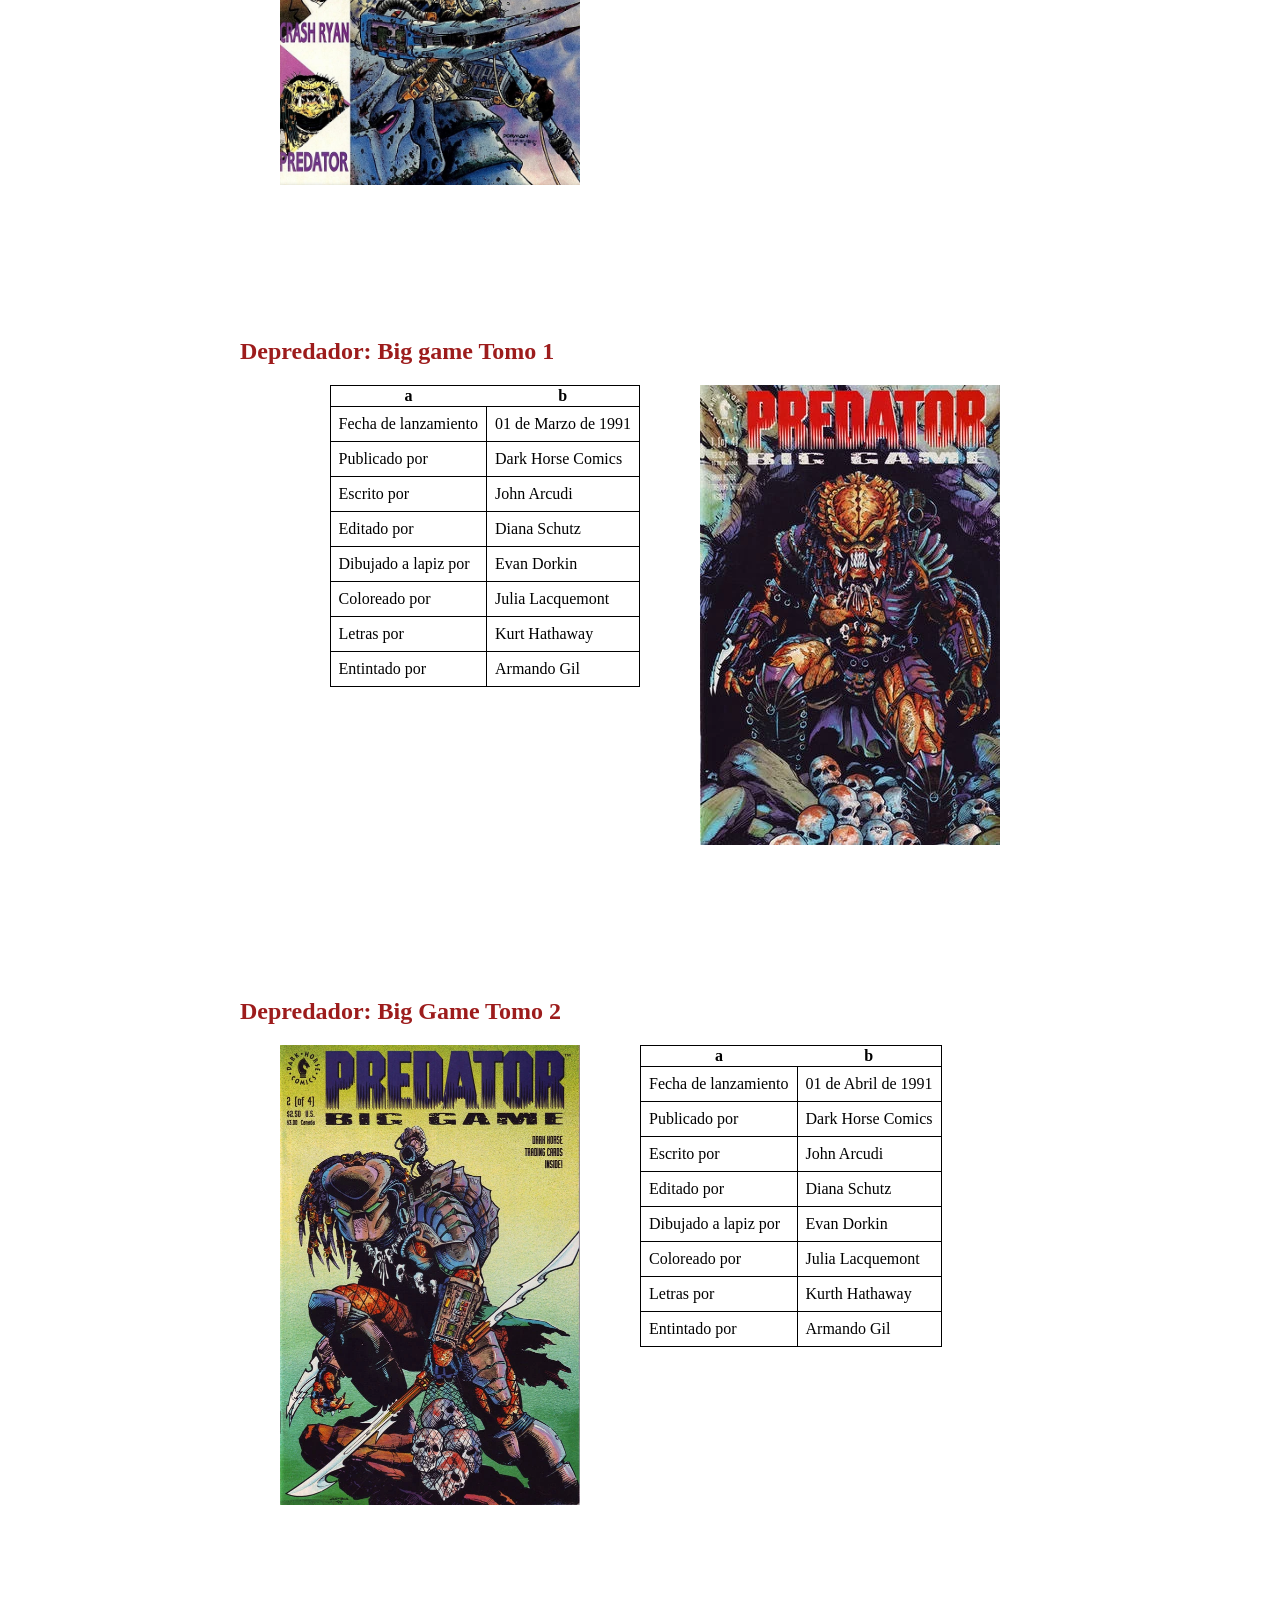
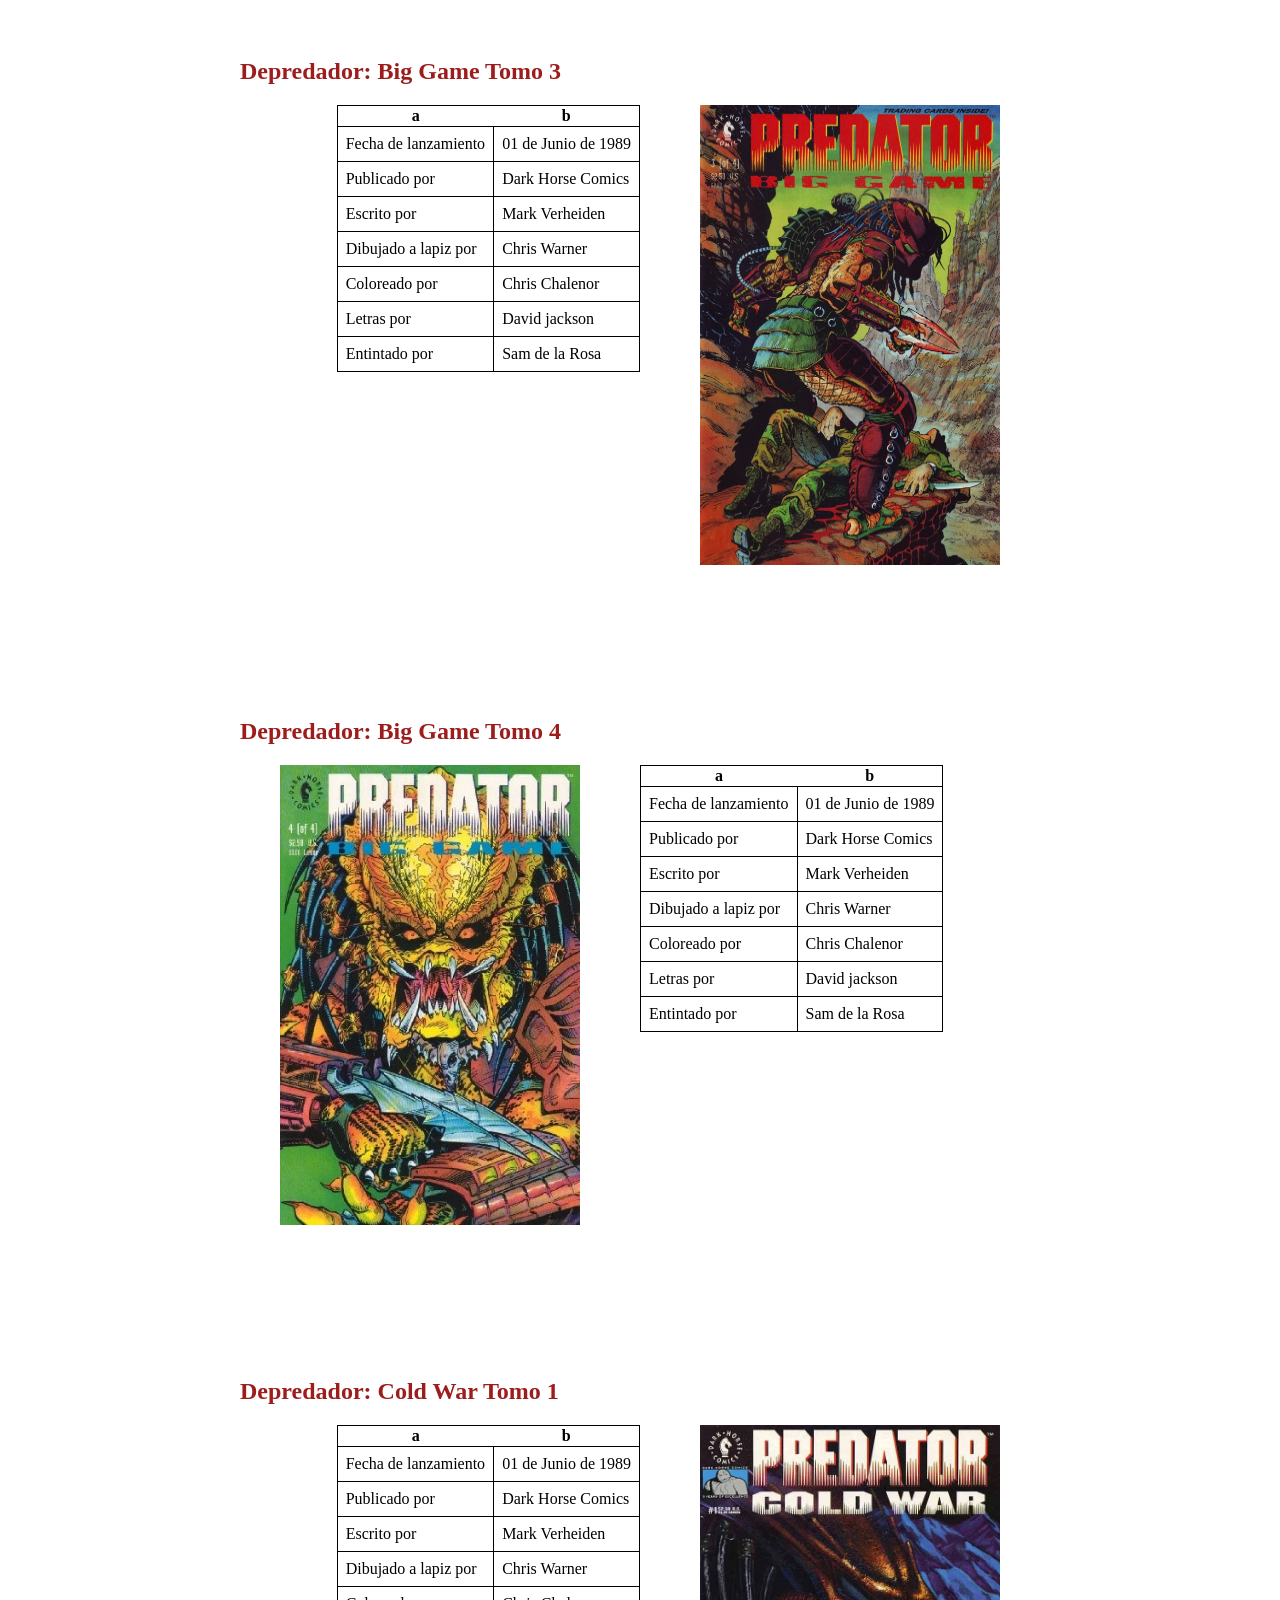
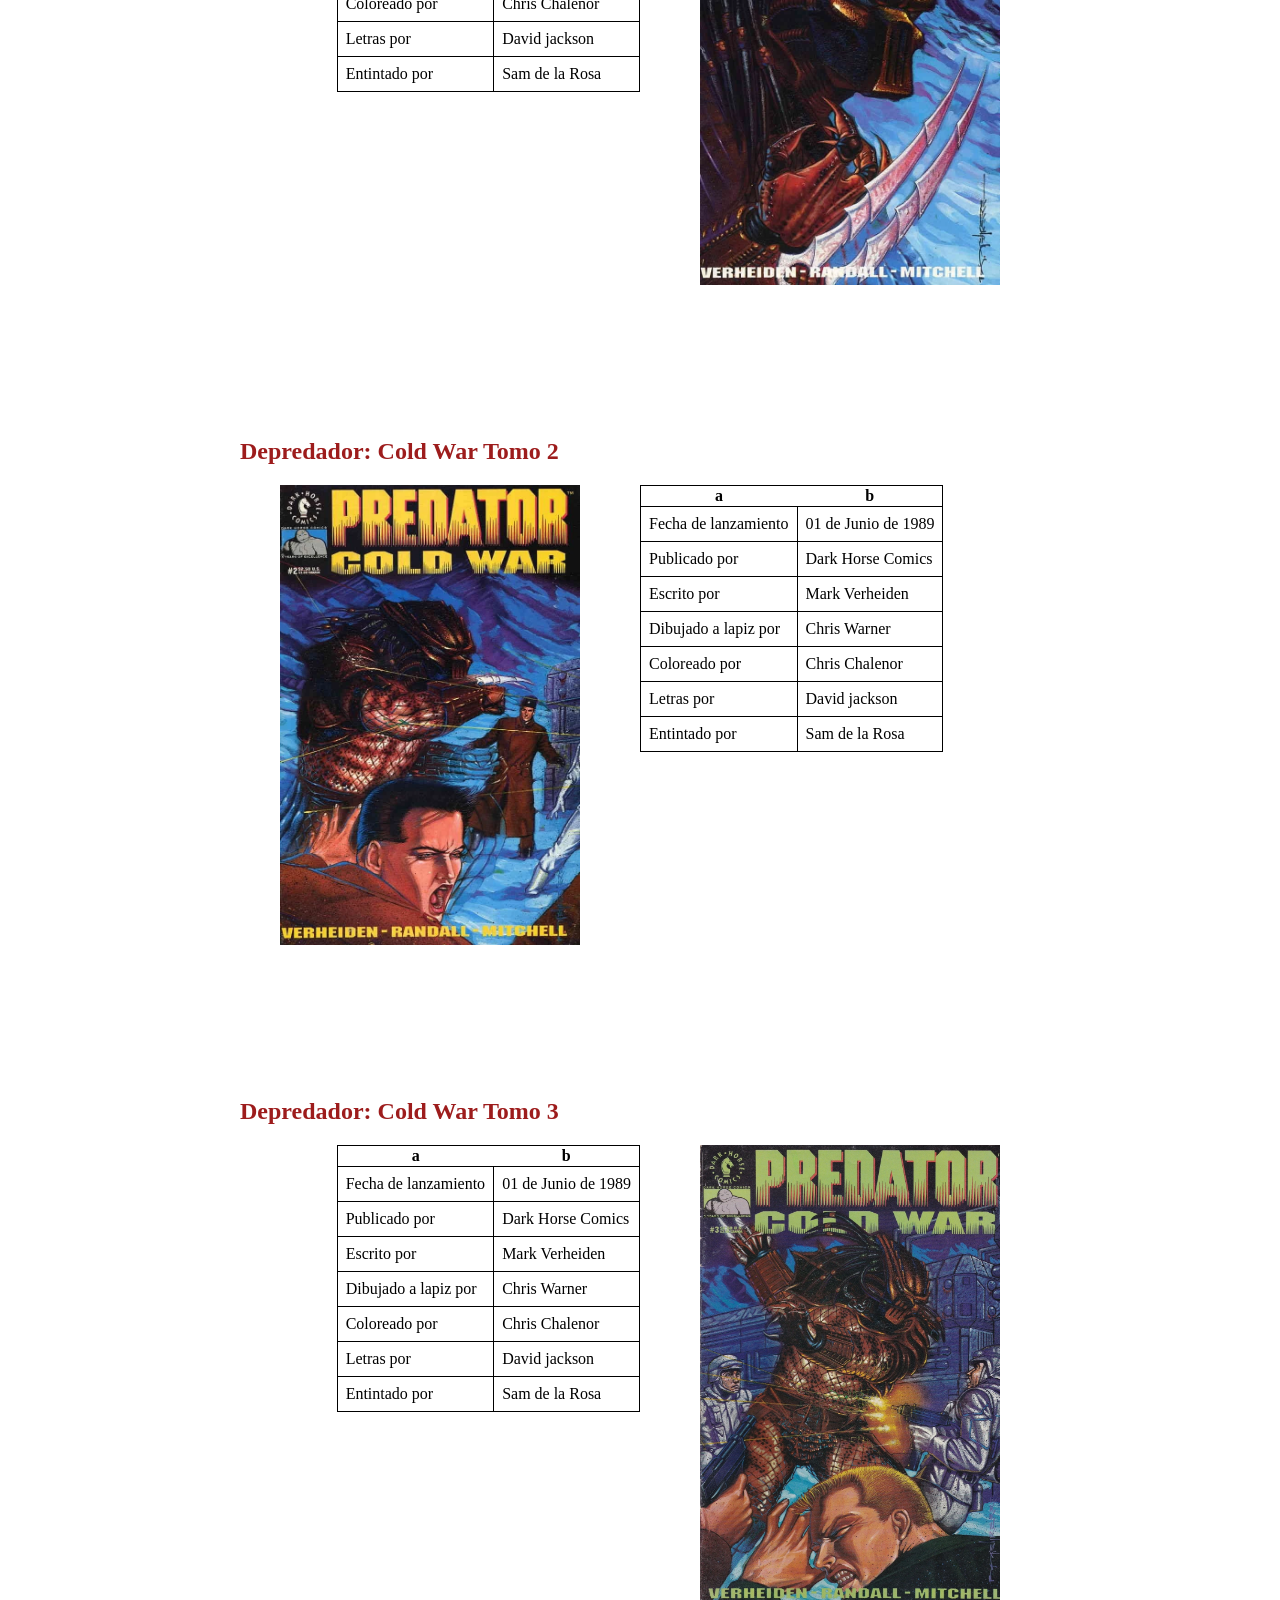
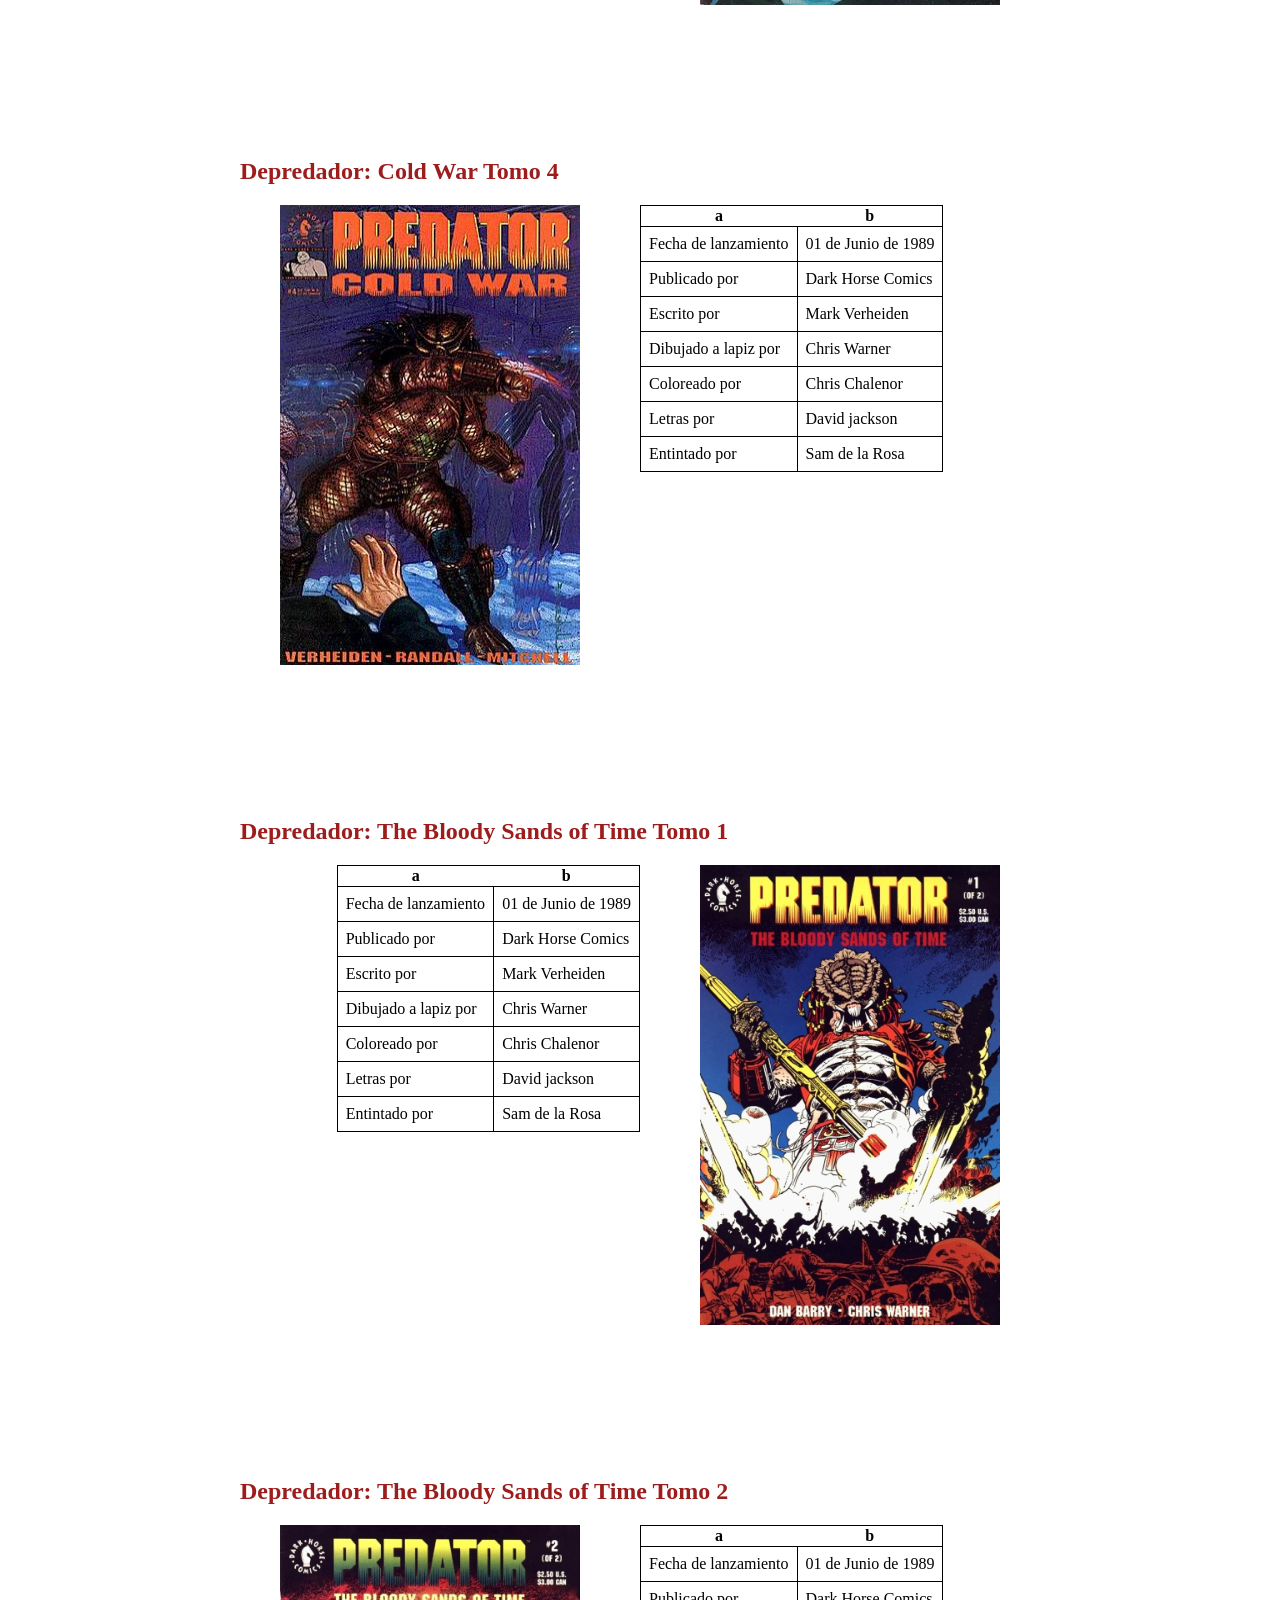
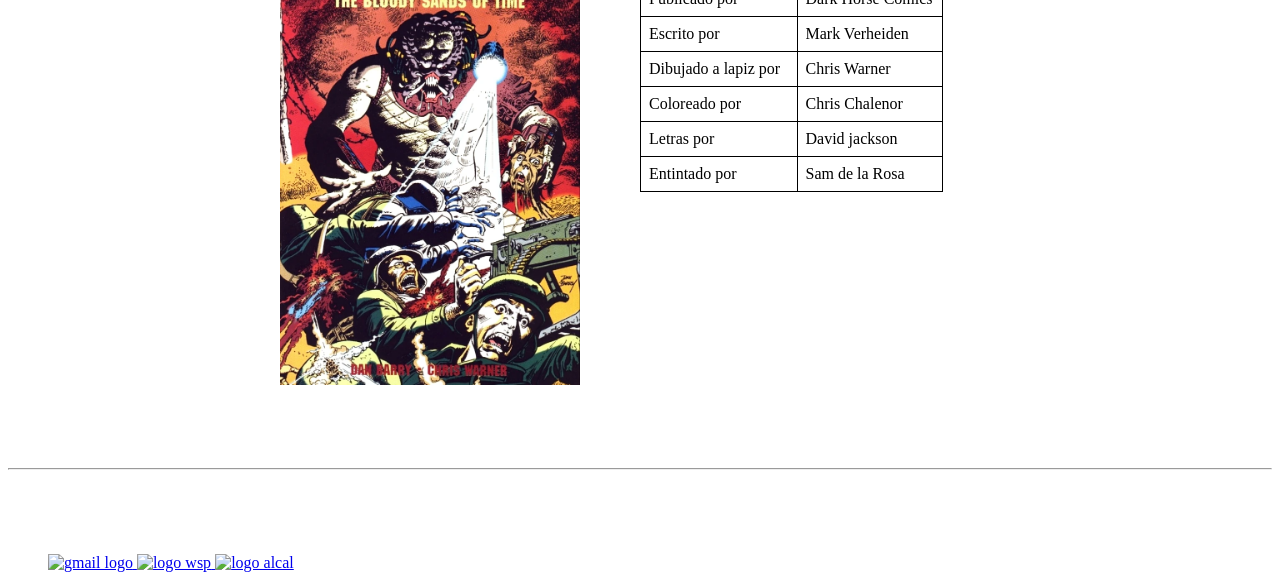
==== commit fbe34744: "avance de footer" ====
--- a/pags/comics.html
+++ b/pags/comics.html
@@ -6,6 +6,11 @@
         </title>
         <meta charset="UTF-8">
         <link rel="stylesheet" href="../styles.css">
+        <style>
+            body {
+                color: black; 
+            }
+        </style>
     </head>
     <body id="Inicio">
         <header>
@@ -720,9 +725,16 @@
         </section>
         <hr>
         <footer>
-                <p>Thiago Suarez</p>
-                <p>thiago.b.suarez@sagradoalcal.edu.ar</p>
-                <p>Instituto Sagrado Corazon Alcal</p>   
+            <div class="footer_content">
+            <p>Thiago Suarez 5ºB</p>
+            <p>Instituto Sagrado Corazon Alcal - V.Jardin</p>
+            <figure>
+                <a href="https://mail.google.com/mail/u/0/#inbox?compose=DmwnWrRrlQnfNvNldCDvnGgCSBZCXfrZmLzjndpLFskwQJxptpCbqJsfbMbbXVkXGsqXtTFtnrVB" target="_blank"> 
+                <img src="./img/gmailLogo.png" alt="gmail logo" width="85px" height="85px"> </a>
+                <a href="https://api.whatsapp.com/send/?phone=%2B5491158058170&text&type=phone_number&app_absent=0" target="_blank"> <img src="./img/WhatsApp_icon.png" alt=" logo wsp" width="85px" height="85px"> </a>
+                <a href="http://sagradoalcal.edu.ar/index.html" target="_blank"> <img src="./img/logo-alcal.png" alt=" logo alcal" width="85px" height="85px"> </a>
+            </figure>
+            </div>
         </footer>
     </body>
 </html>
--- a/styles.css
+++ b/styles.css
@@ -67,6 +67,16 @@
     height: 100px;
     width: 100px;
 }
+.a{
+    display: flex;
+    flex-direction: row;
+    justify-content: space-around;
+}
+.b{
+    display: flex;
+    flex-direction: column;
+}
+
 /*comics*/
 .comics_izquierda{
     float: left;
@@ -107,6 +117,9 @@
     height: 400px;
     width: 640px;
 }
+.imagenes_centro{
+    text-align: center;
+}
 /*Otras cosas*/
 h1{
     color: white;
@@ -116,4 +129,4 @@
 }
 footer{
     color: white;
-}+}
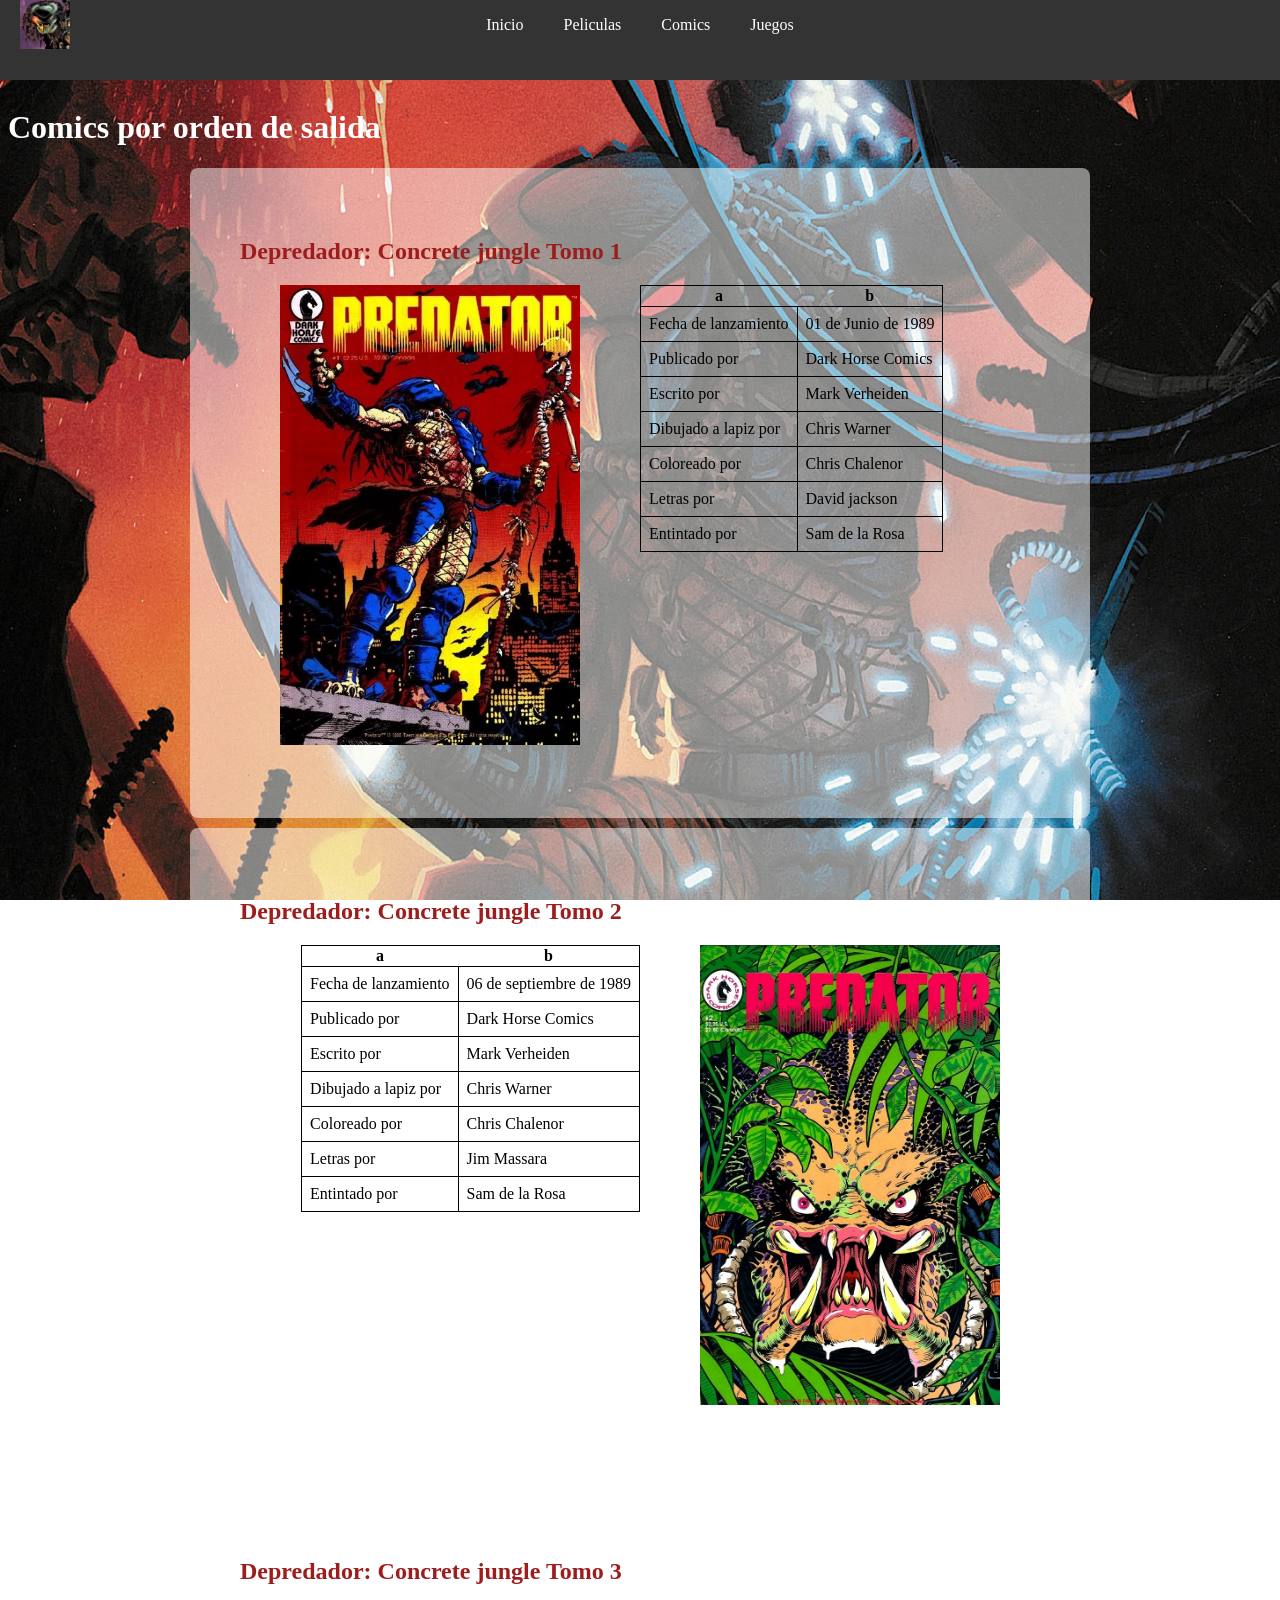
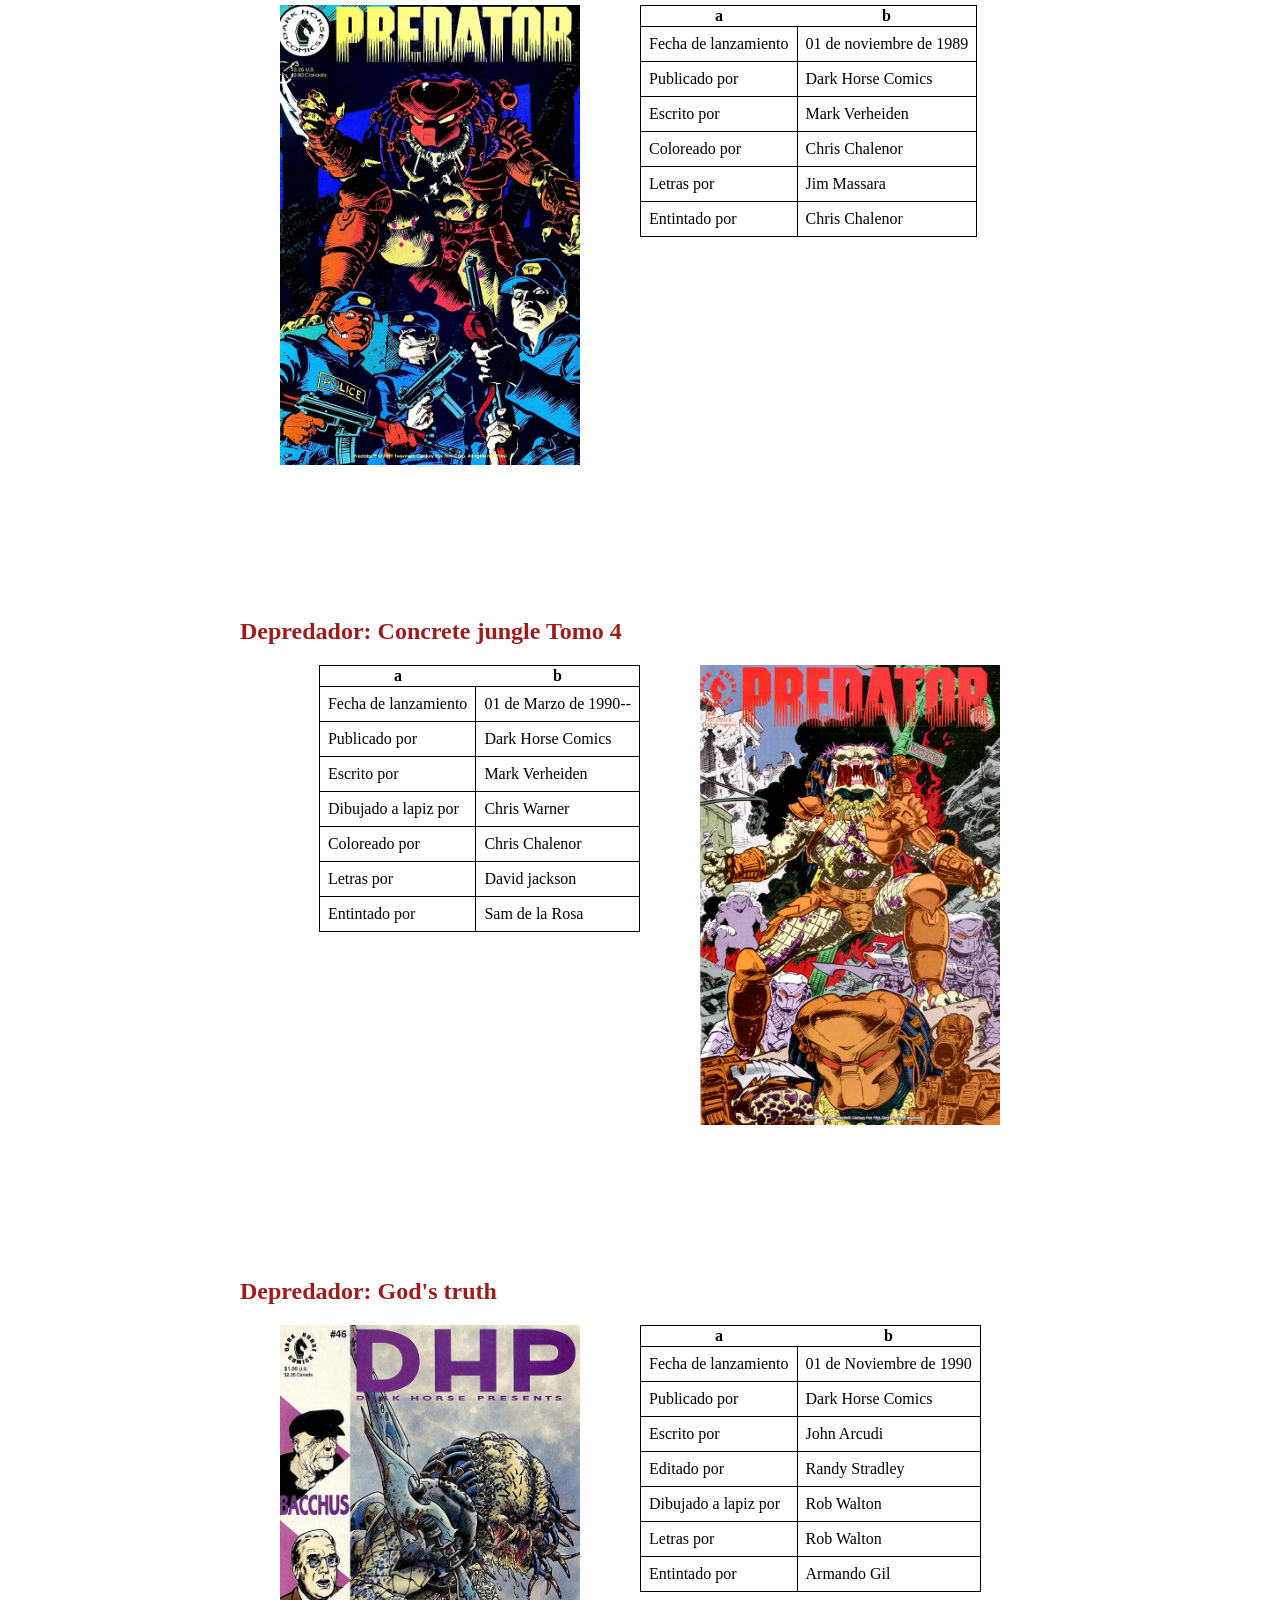
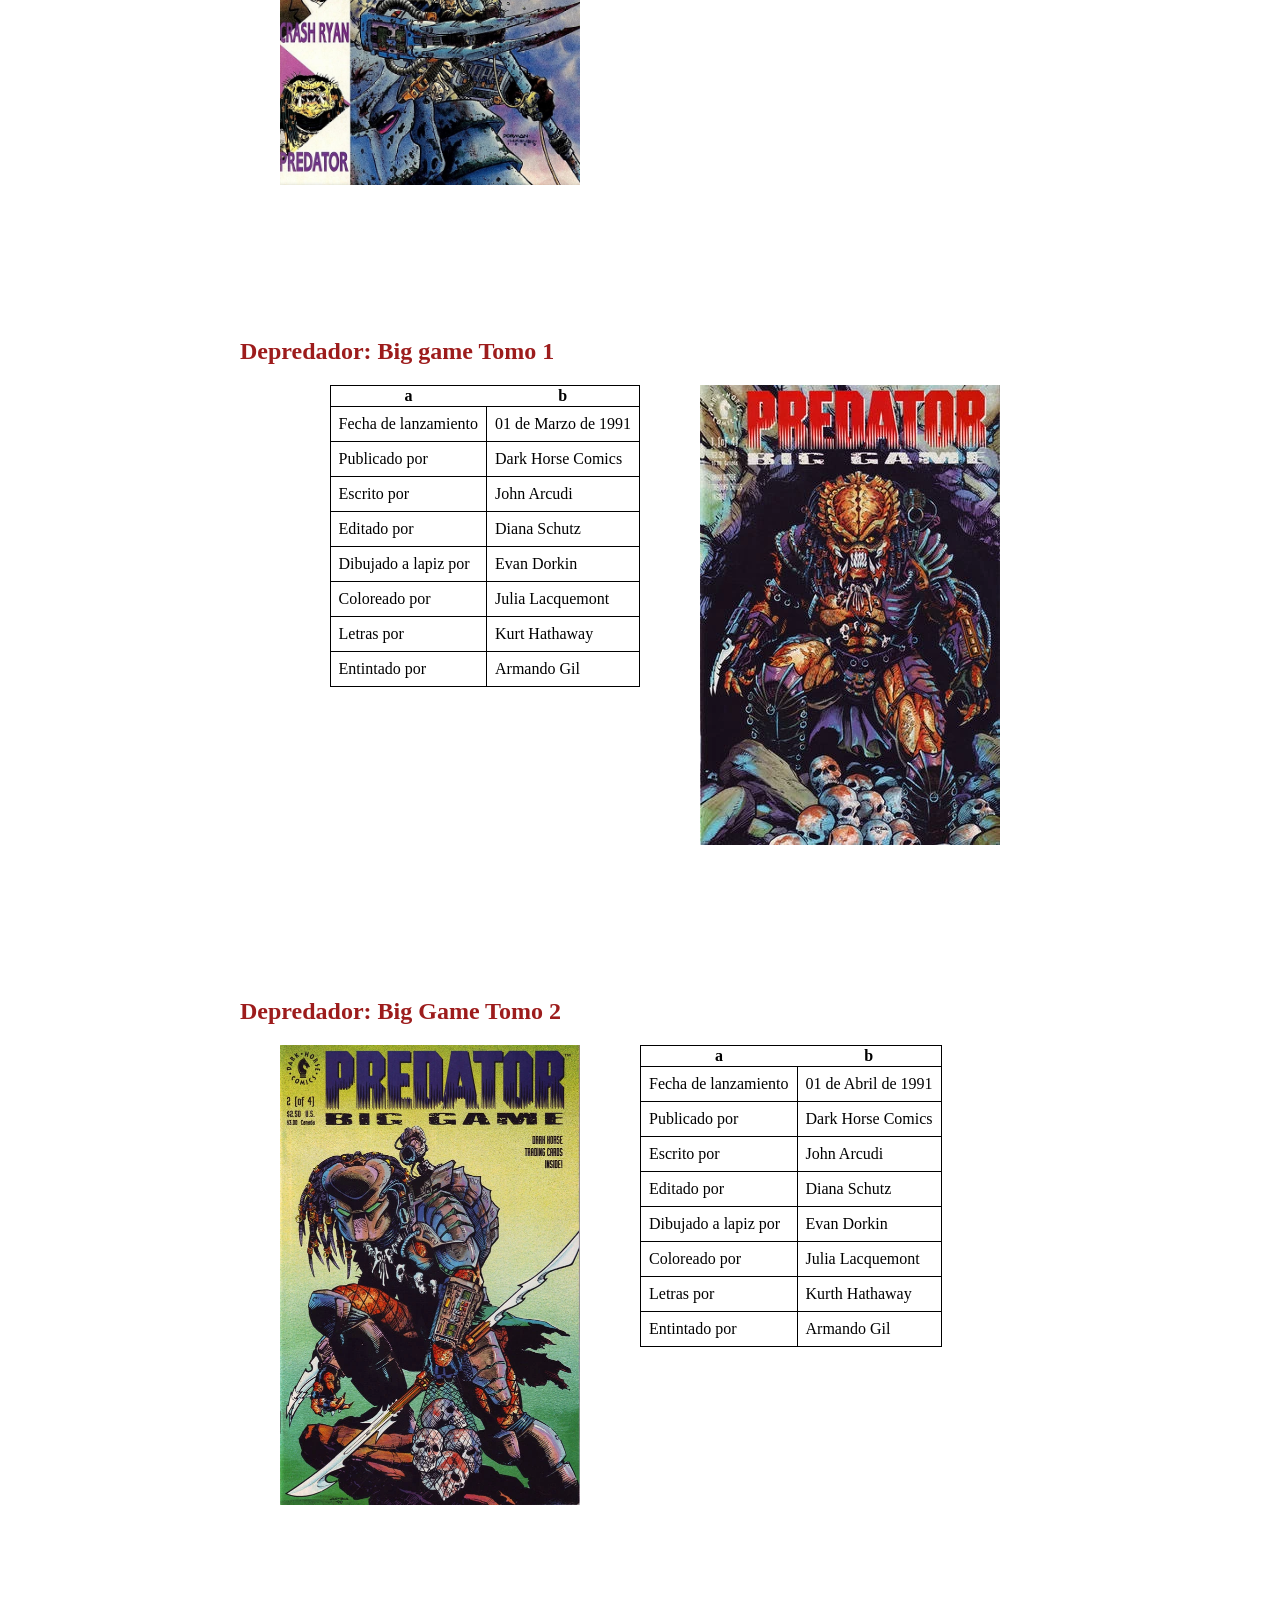
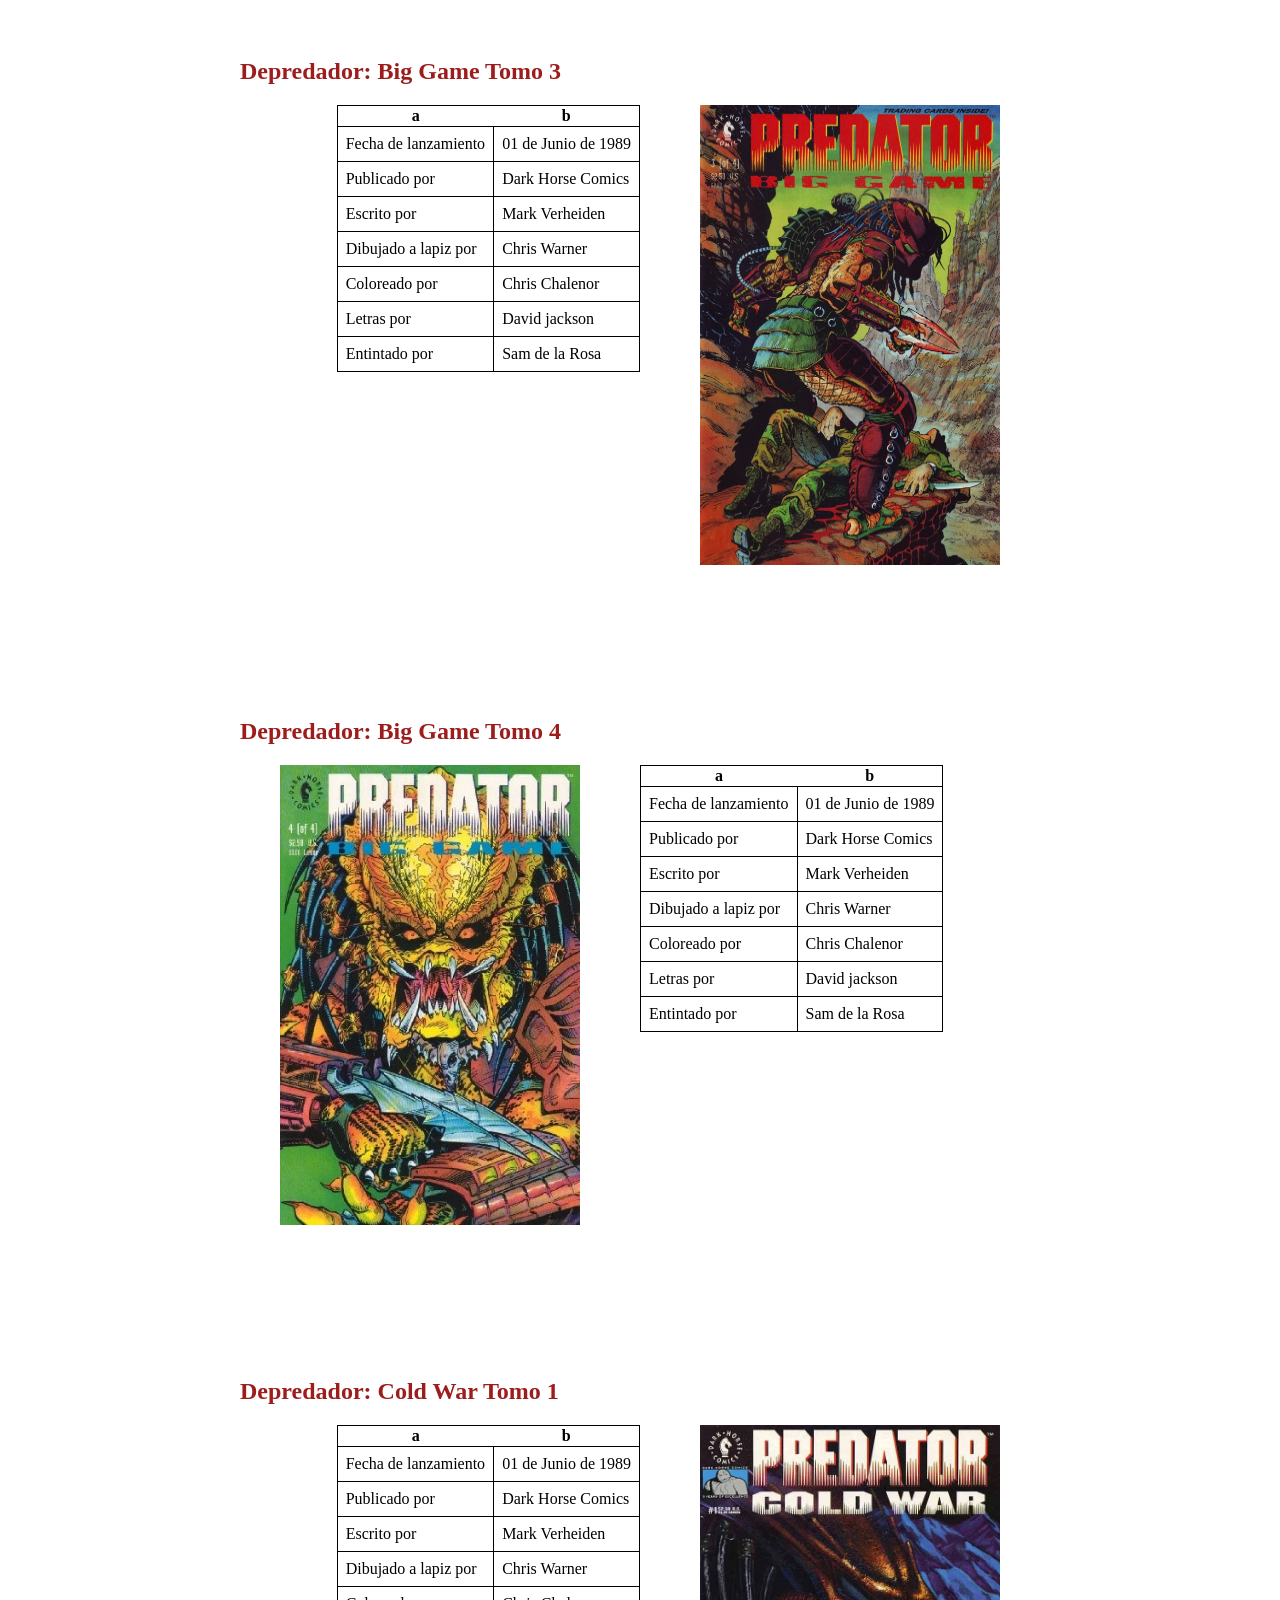
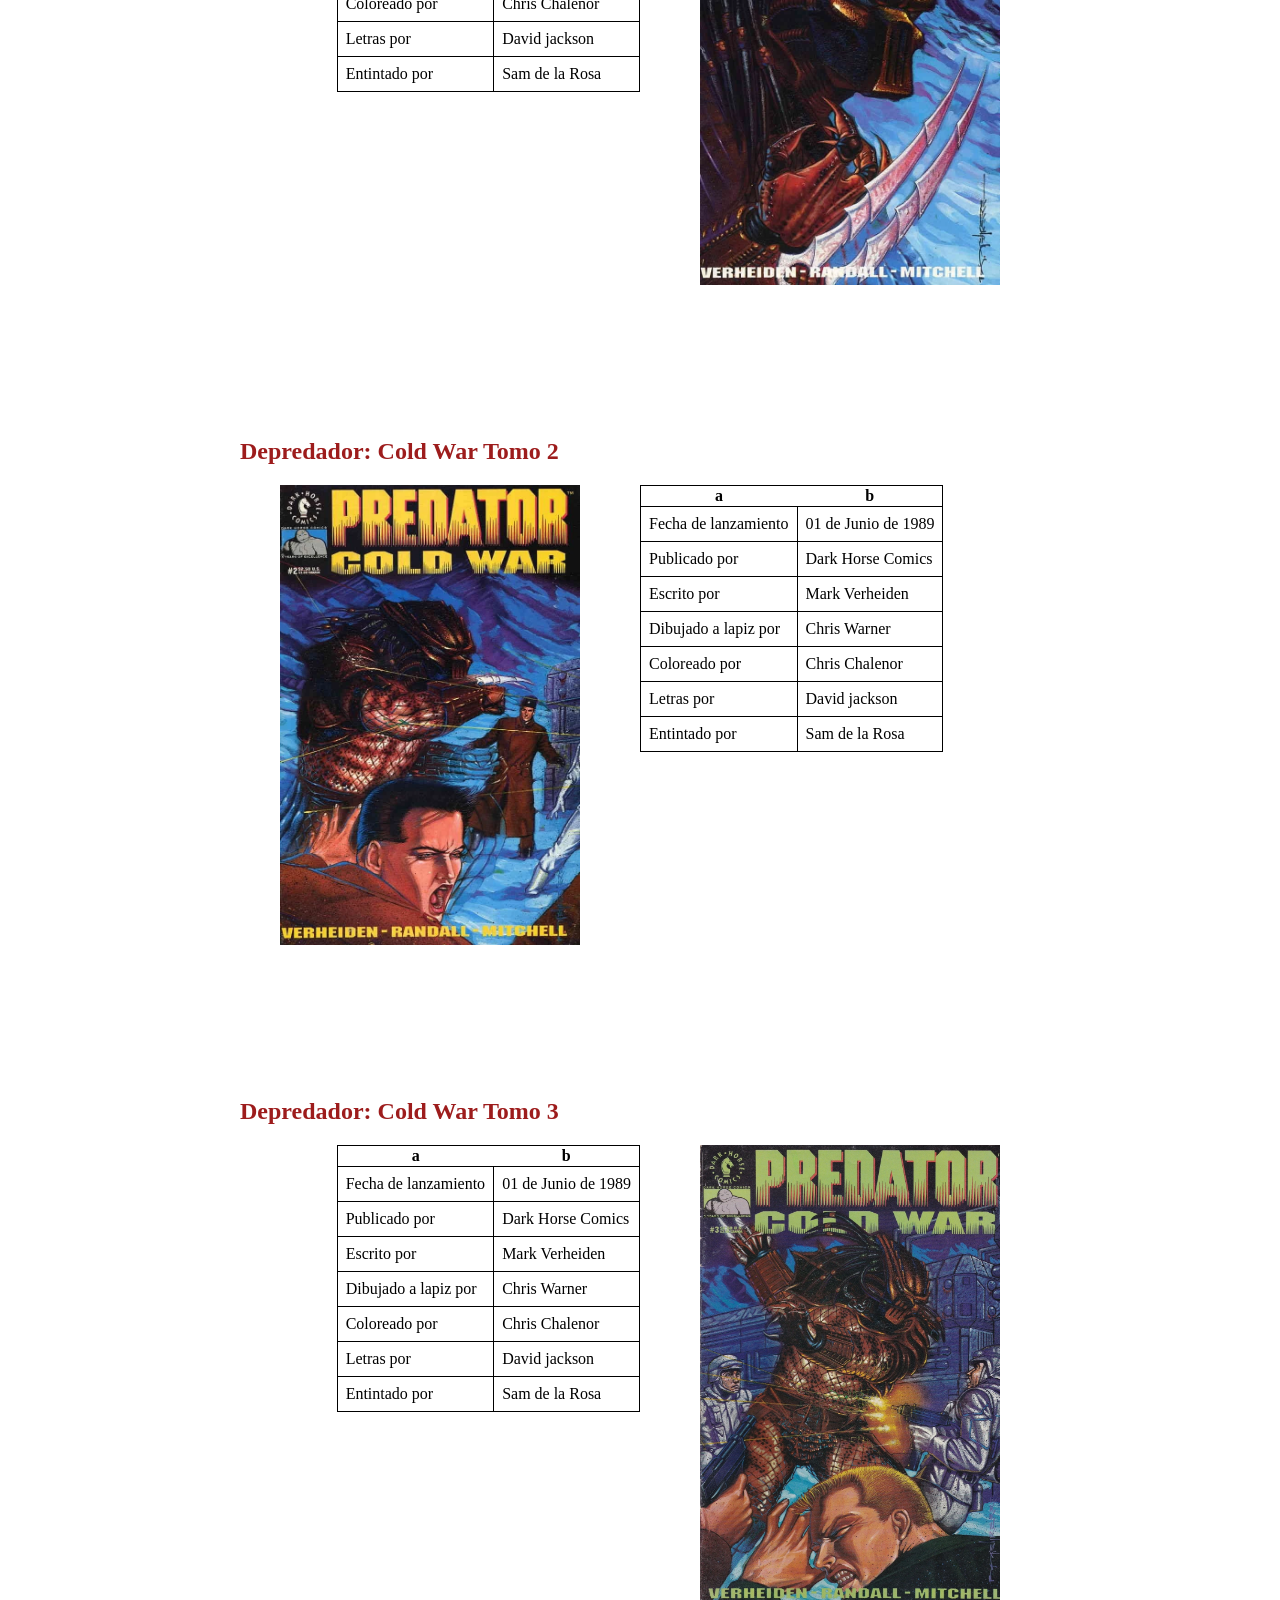
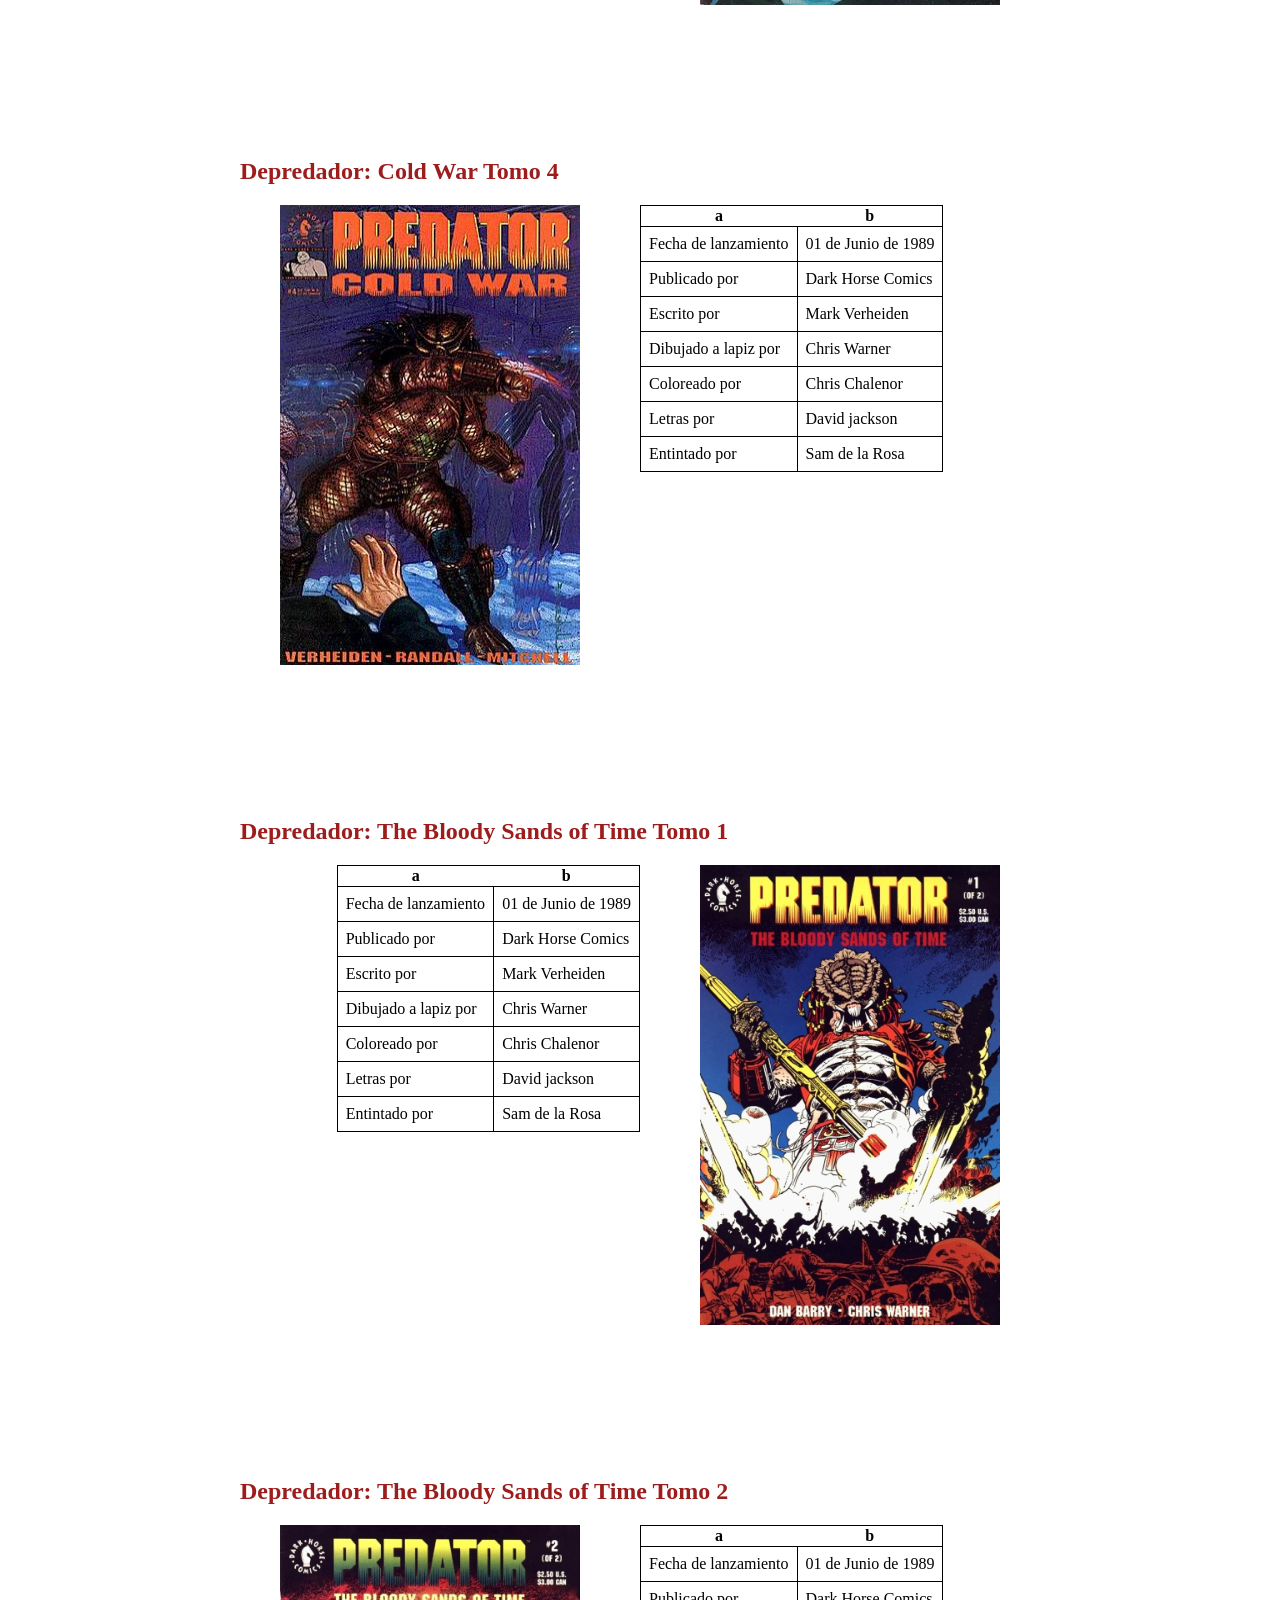
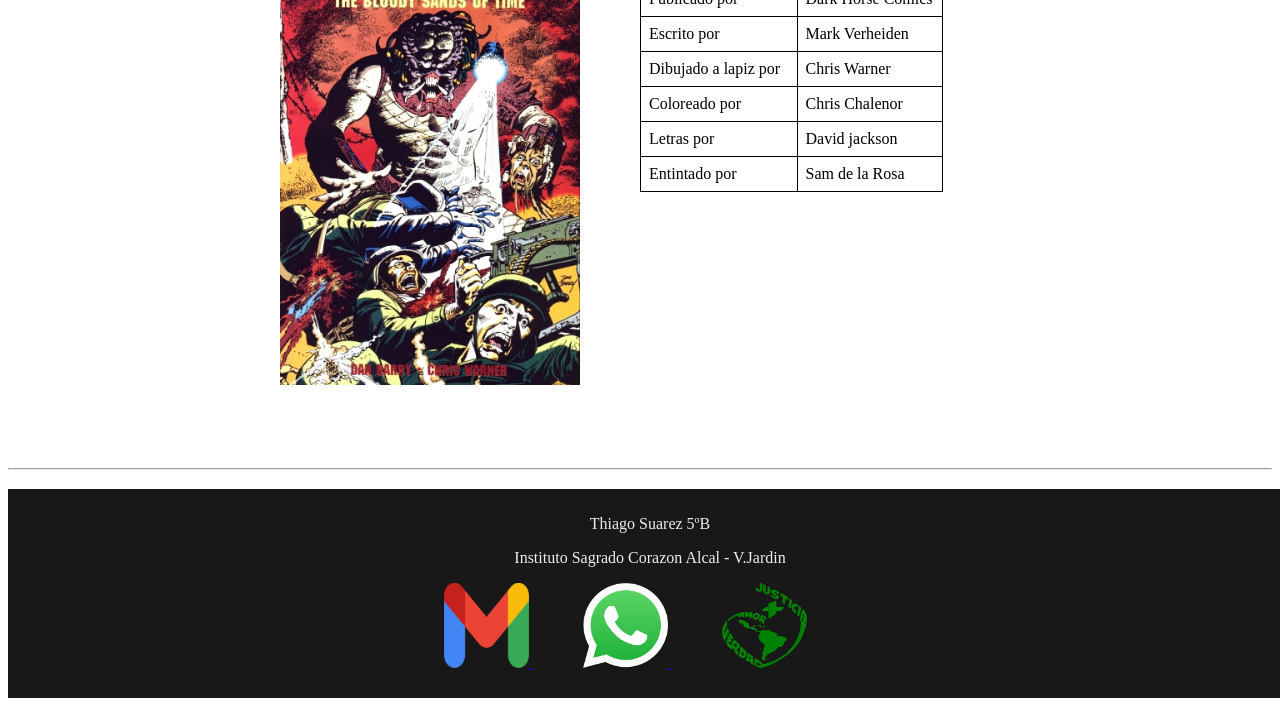
==== commit 70a5a3a1: "Correccion final de footer" ====
--- a/pags/comics.html
+++ b/pags/comics.html
@@ -6,11 +6,6 @@
         </title>
         <meta charset="UTF-8">
         <link rel="stylesheet" href="../styles.css">
-        <style>
-            body {
-                color: black; 
-            }
-        </style>
     </head>
     <body id="Inicio">
         <header>
@@ -730,9 +725,9 @@
             <p>Instituto Sagrado Corazon Alcal - V.Jardin</p>
             <figure>
                 <a href="https://mail.google.com/mail/u/0/#inbox?compose=DmwnWrRrlQnfNvNldCDvnGgCSBZCXfrZmLzjndpLFskwQJxptpCbqJsfbMbbXVkXGsqXtTFtnrVB" target="_blank"> 
-                <img src="./img/gmailLogo.png" alt="gmail logo" width="85px" height="85px"> </a>
-                <a href="https://api.whatsapp.com/send/?phone=%2B5491158058170&text&type=phone_number&app_absent=0" target="_blank"> <img src="./img/WhatsApp_icon.png" alt=" logo wsp" width="85px" height="85px"> </a>
-                <a href="http://sagradoalcal.edu.ar/index.html" target="_blank"> <img src="./img/logo-alcal.png" alt=" logo alcal" width="85px" height="85px"> </a>
+                <img src="../img/gmailLogo.png" alt="gmail logo" width="85px" height="85px"> </a>
+                <a href="https://api.whatsapp.com/send/?phone=%2B5491158058170&text&type=phone_number&app_absent=0" target="_blank"> <img src="../img/WhatsApp_icon.png" alt=" logo wsp" width="85px" height="85px"> </a>
+                <a href="http://sagradoalcal.edu.ar/index.html" target="_blank"> <img src="../img/logo-alcal.png" alt=" logo alcal" width="85px" height="85px"> </a>
             </figure>
             </div>
         </footer>
--- a/styles.css
+++ b/styles.css
@@ -4,6 +4,11 @@
     background-attachment: fixed;
     background-repeat: no-repeat;
     background-size: 100% 100%;
+
+
+    position: relative;
+    min-height: 100vh ;
+    padding-bottom: 220px;
 }
 /*Barra de navegacion*/            
 header{
@@ -15,18 +20,38 @@
     top: 0;
     position: fixed;
 }
-.barra_li{
-    display: inline;
-    text-align: center;
-    margin: 10px;
-    background-color: #eeeeee;
+
+.barra_ul {
+    list-style-type: none;
+    padding: 0;
+    display: flex;
+    align-items: center;
+    justify-content: center; 
 }
-.barra_ul{
-    text-align: center;
+
+
+.barra_li {
+    margin: 0 5px;
 }
+
+.barra_li a {
+    color: white;
+    text-decoration: none;
+    padding: 10px 15px; 
+}
+
+.barra_li a:hover {
+    background-color: #555;
+    border-radius: 5px; 
+}
+
+
 #logo{
     display: inline;
     float: left;
+    position: absolute; 
+    left: 20px; 
+
 }
 /*Tablas*/
 table, td{
@@ -67,16 +92,6 @@
     height: 100px;
     width: 100px;
 }
-.a{
-    display: flex;
-    flex-direction: row;
-    justify-content: space-around;
-}
-.b{
-    display: flex;
-    flex-direction: column;
-}
-
 /*comics*/
 .comics_izquierda{
     float: left;
@@ -127,6 +142,43 @@
 h2{
     color: #9D1C1C
 }
-footer{
-    color: white;
+
+p { 
+color: #eeeeee;
 }
+
+footer {
+    background-color: #181818;
+    padding: 10px;
+    text-align: center;
+    color: #ffcc00;
+    
+    position: absolute;
+    bottom: 0;
+    left: 0;
+    width: 100%;
+}
+body footer figure a{
+    margin-right: 50px;
+}
+.footer_link_blanco{
+    color: #ccc;
+}
+
+
+
+
+
+
+
+
+
+
+
+
+
+
+
+
+
+
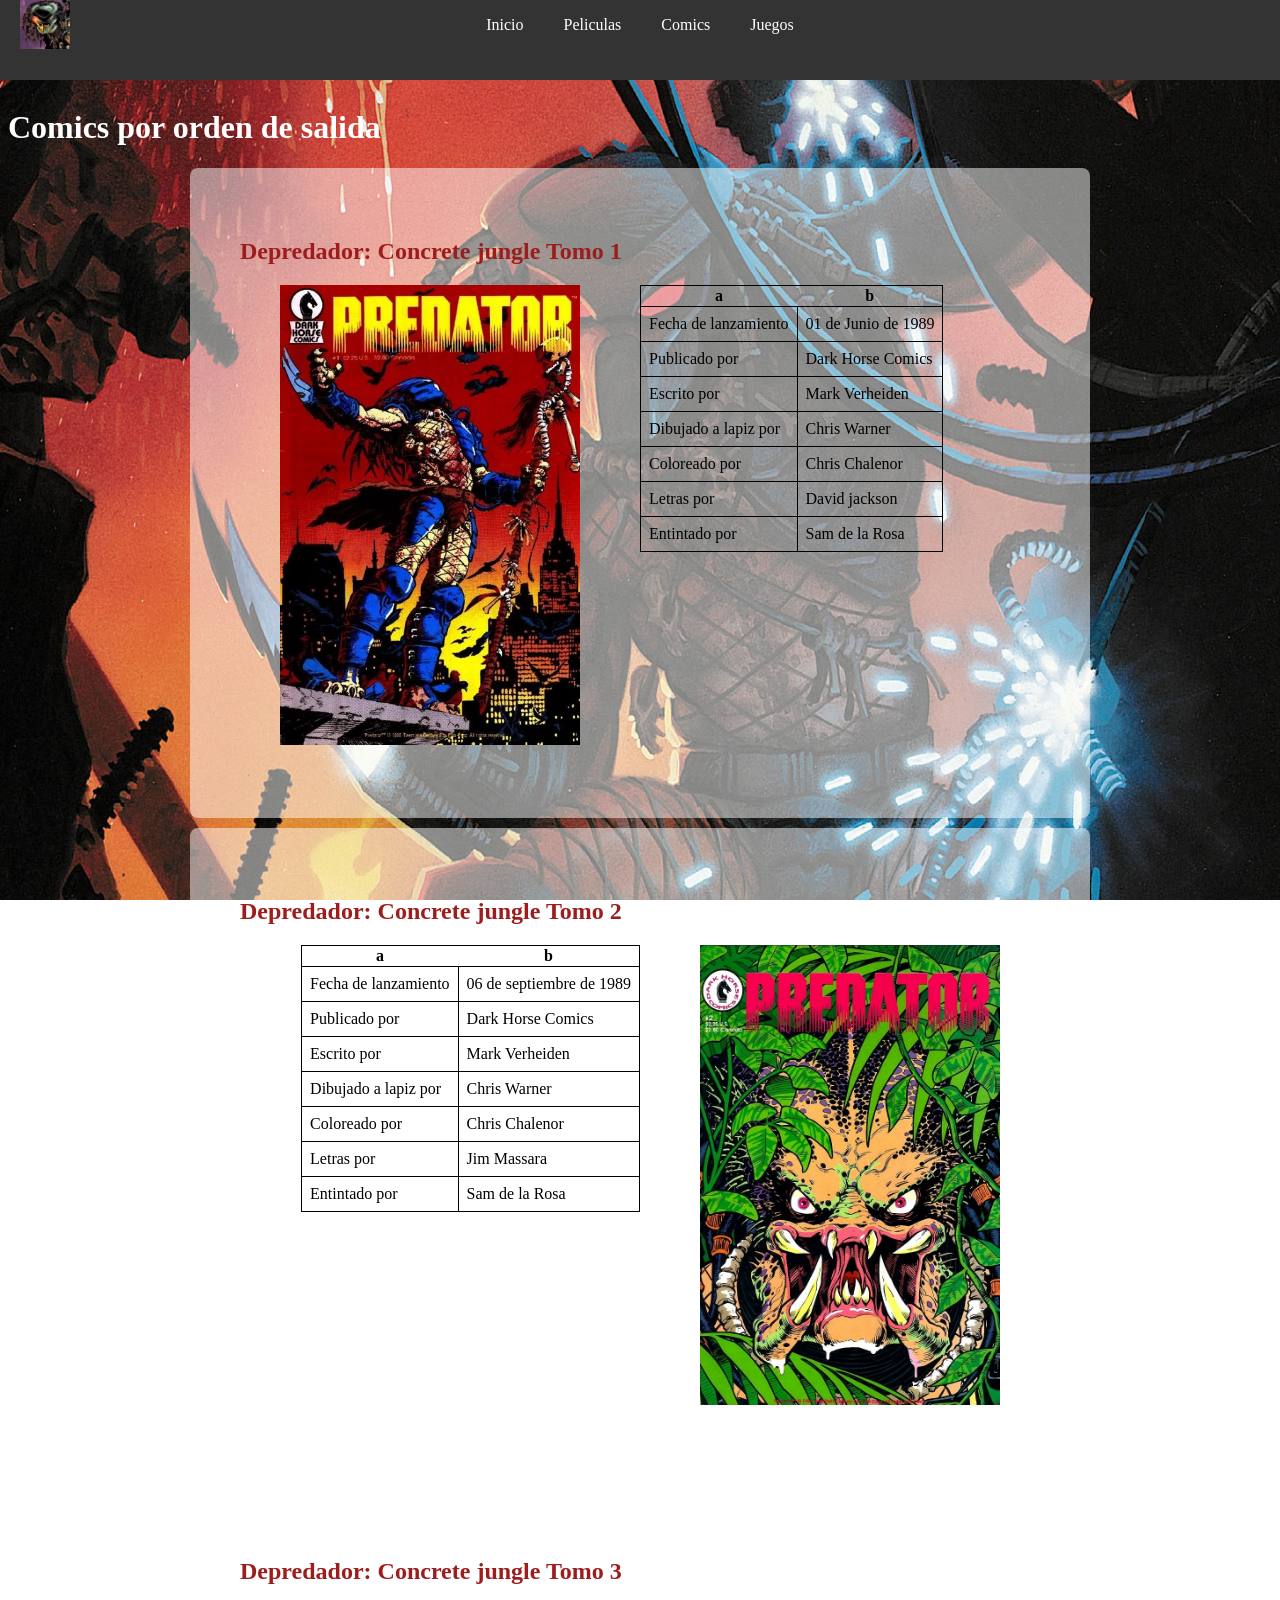
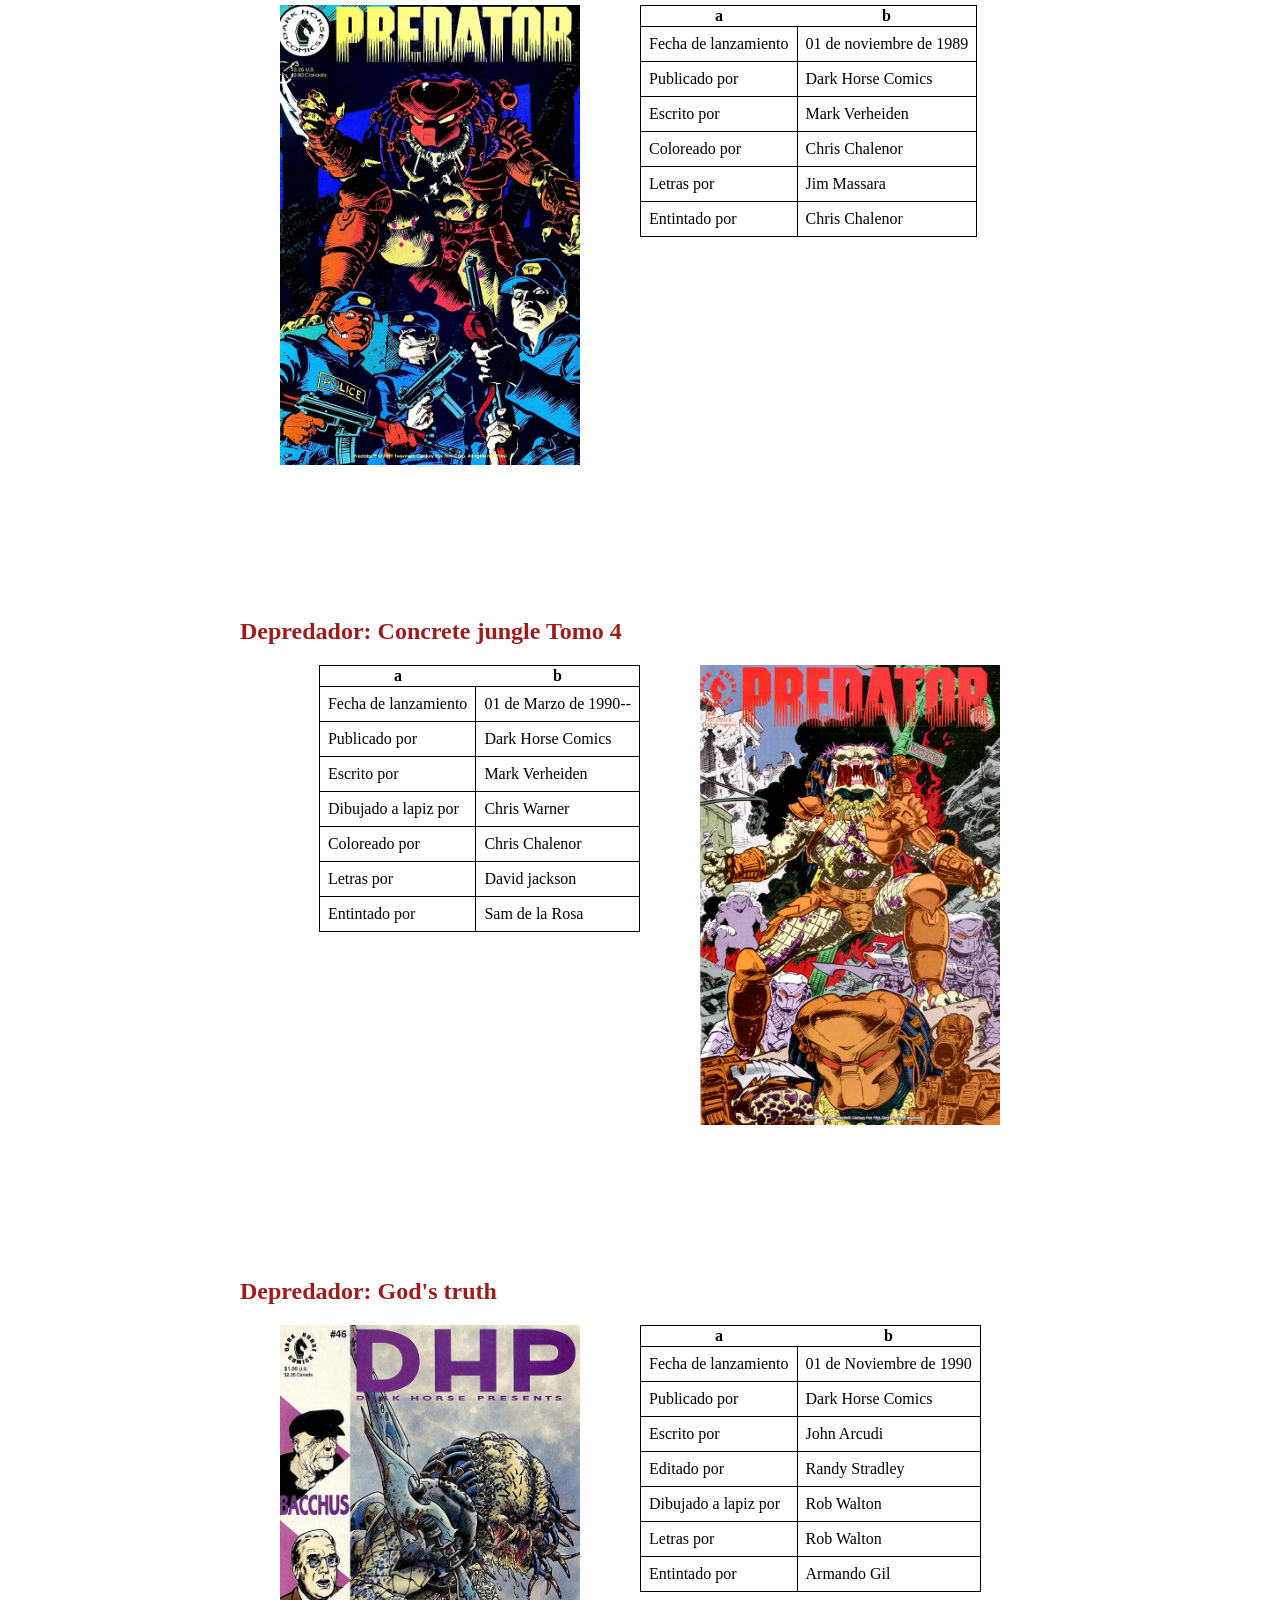
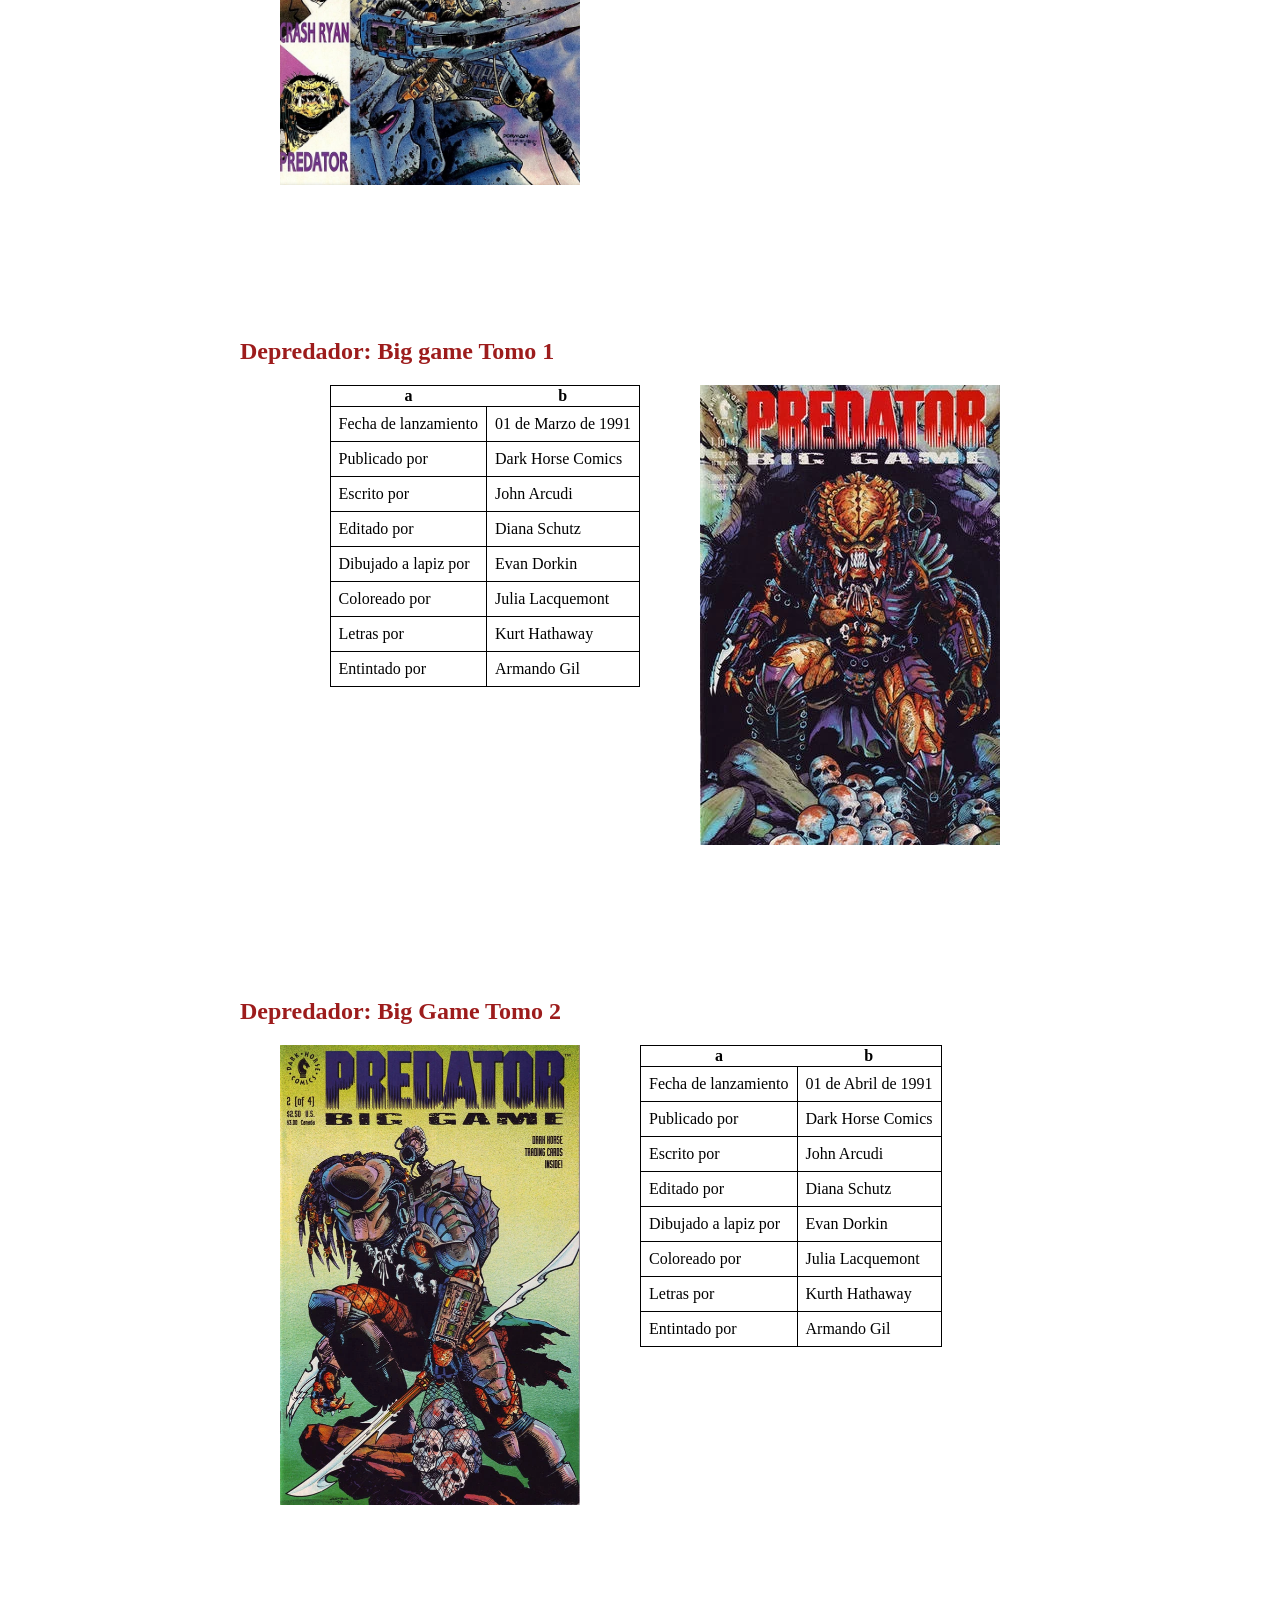
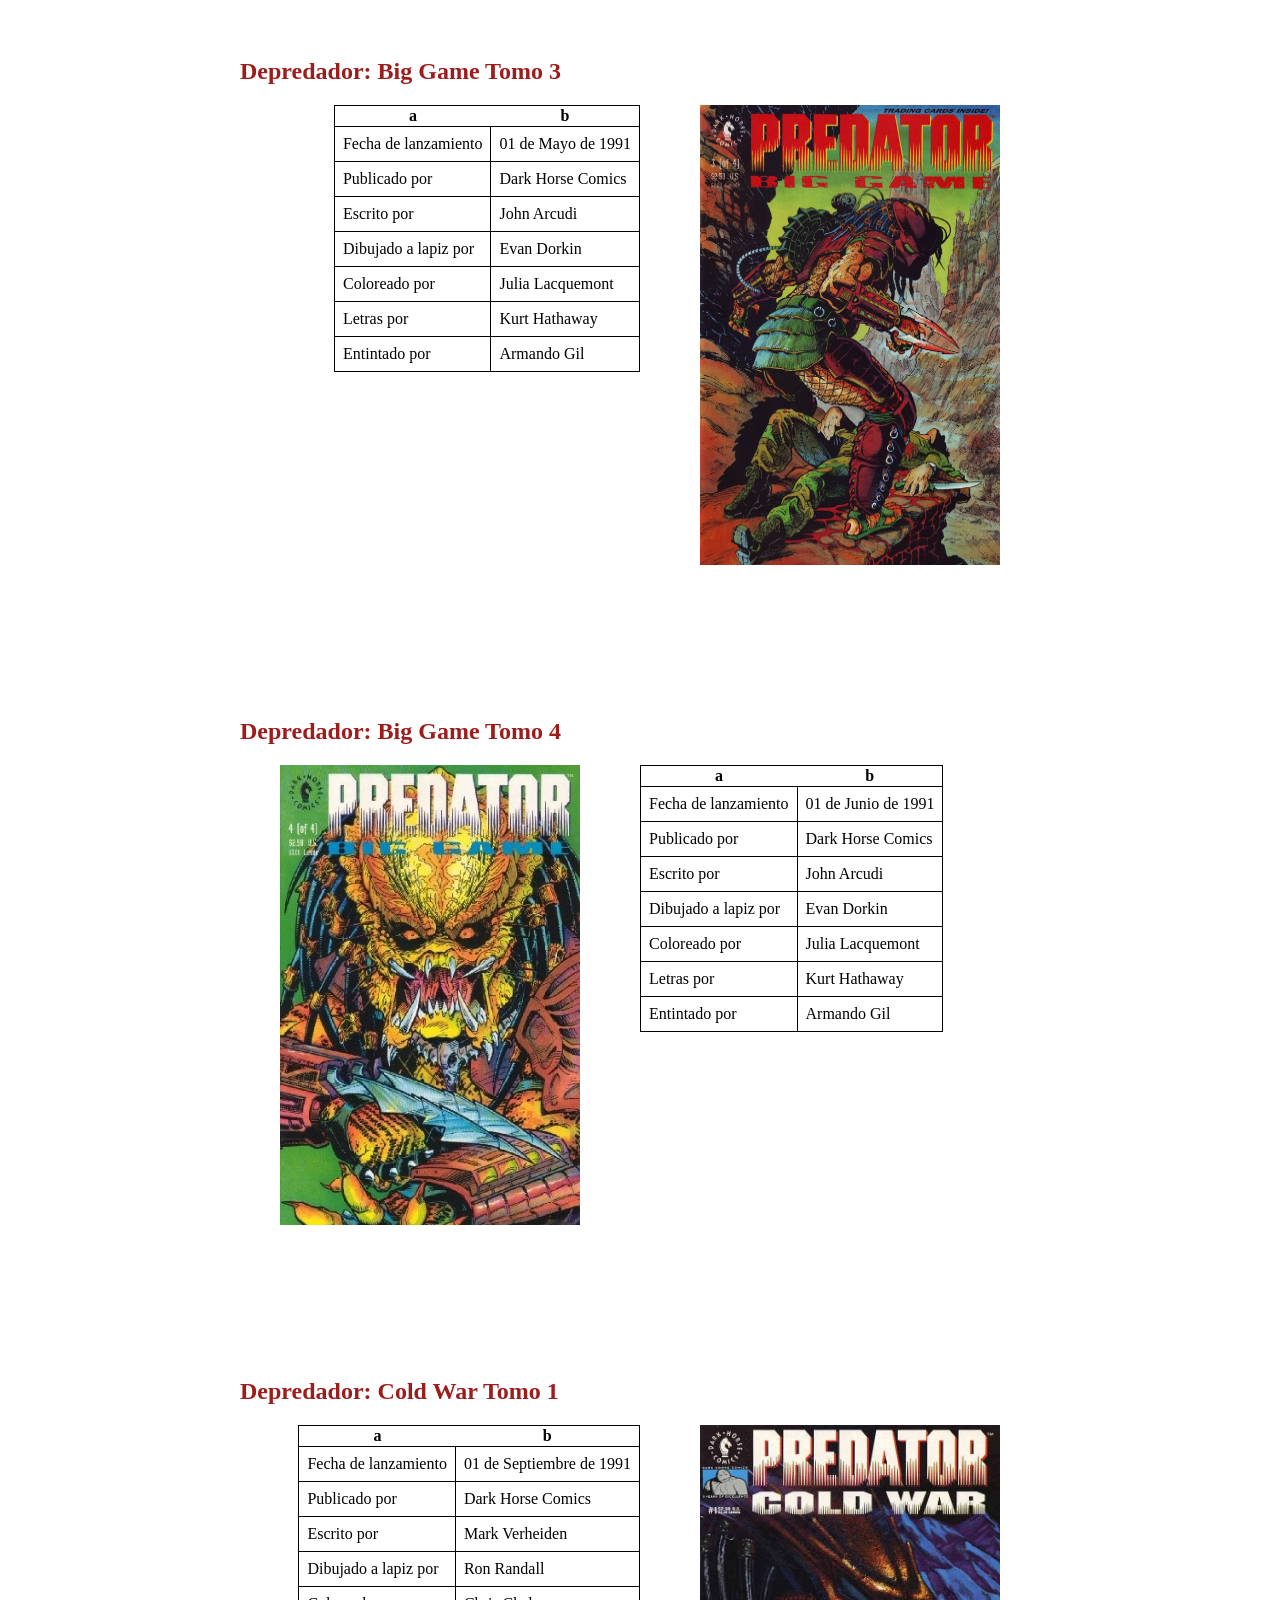
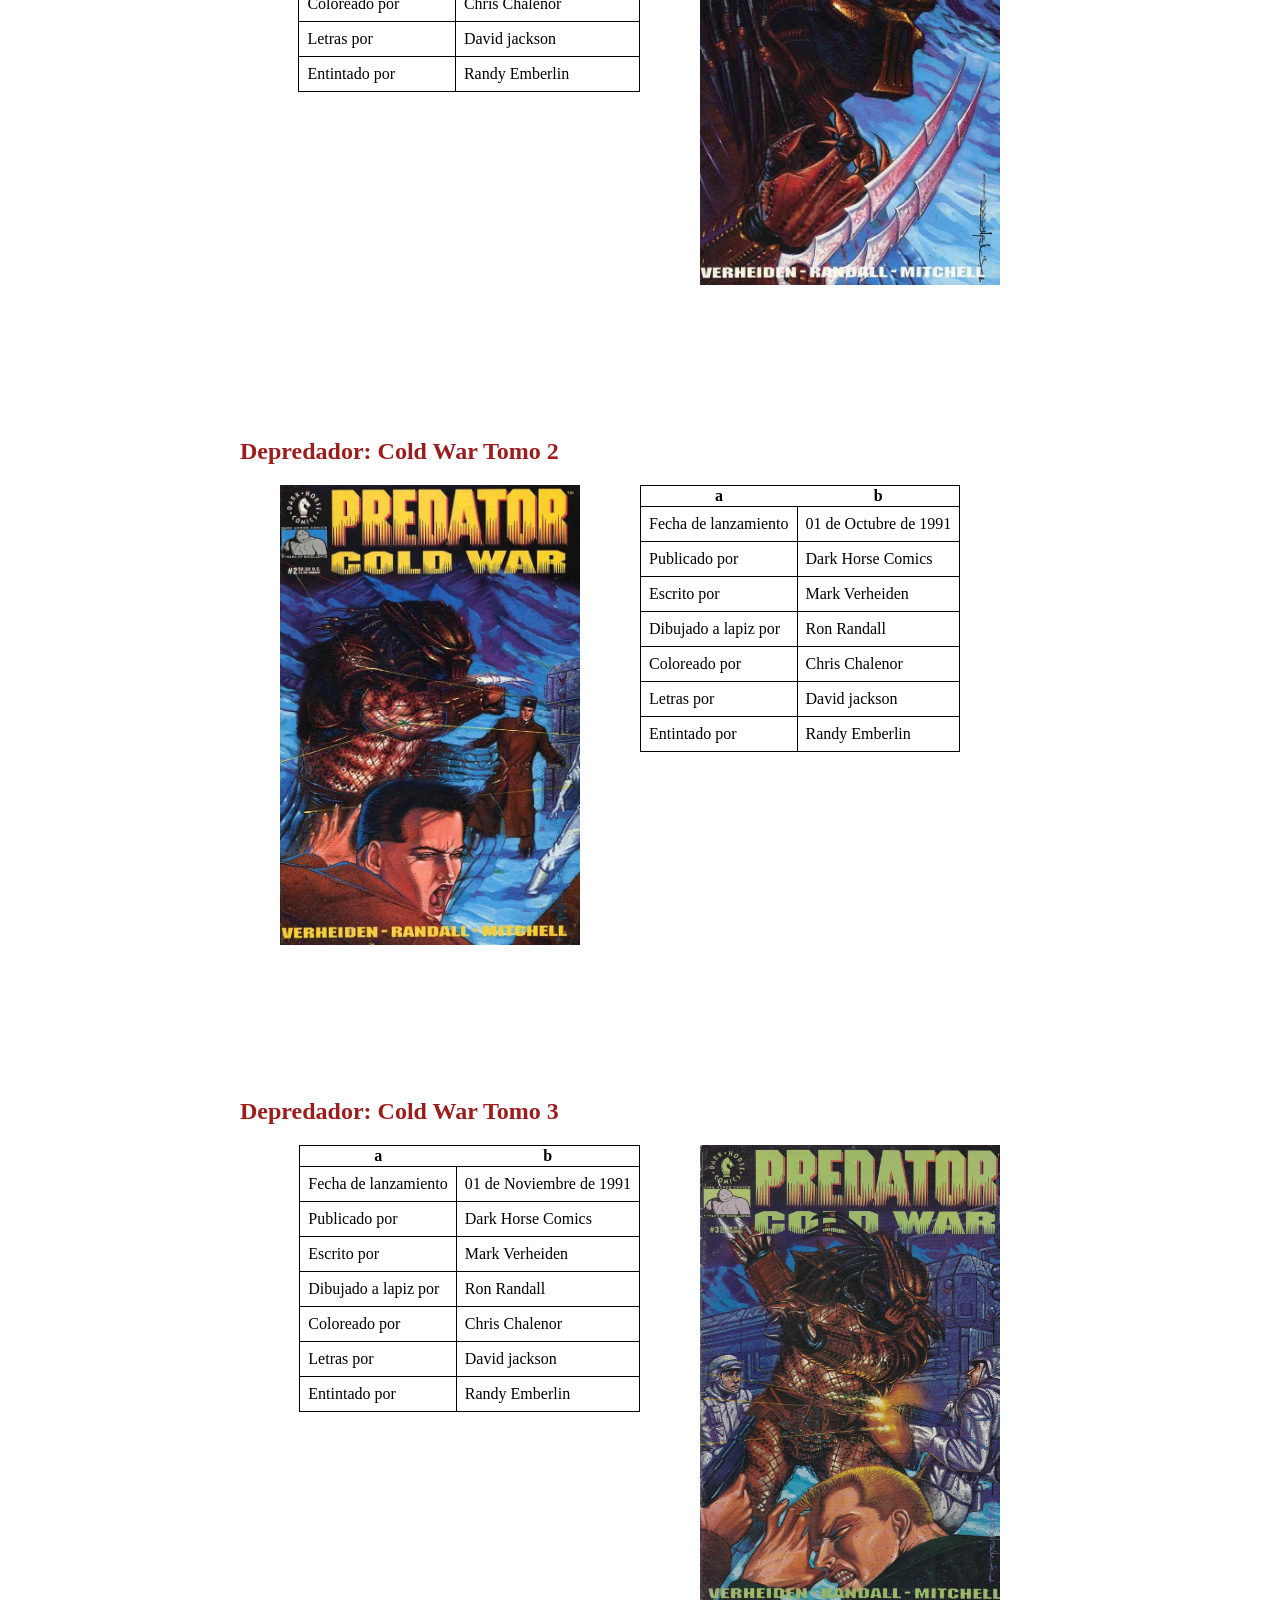
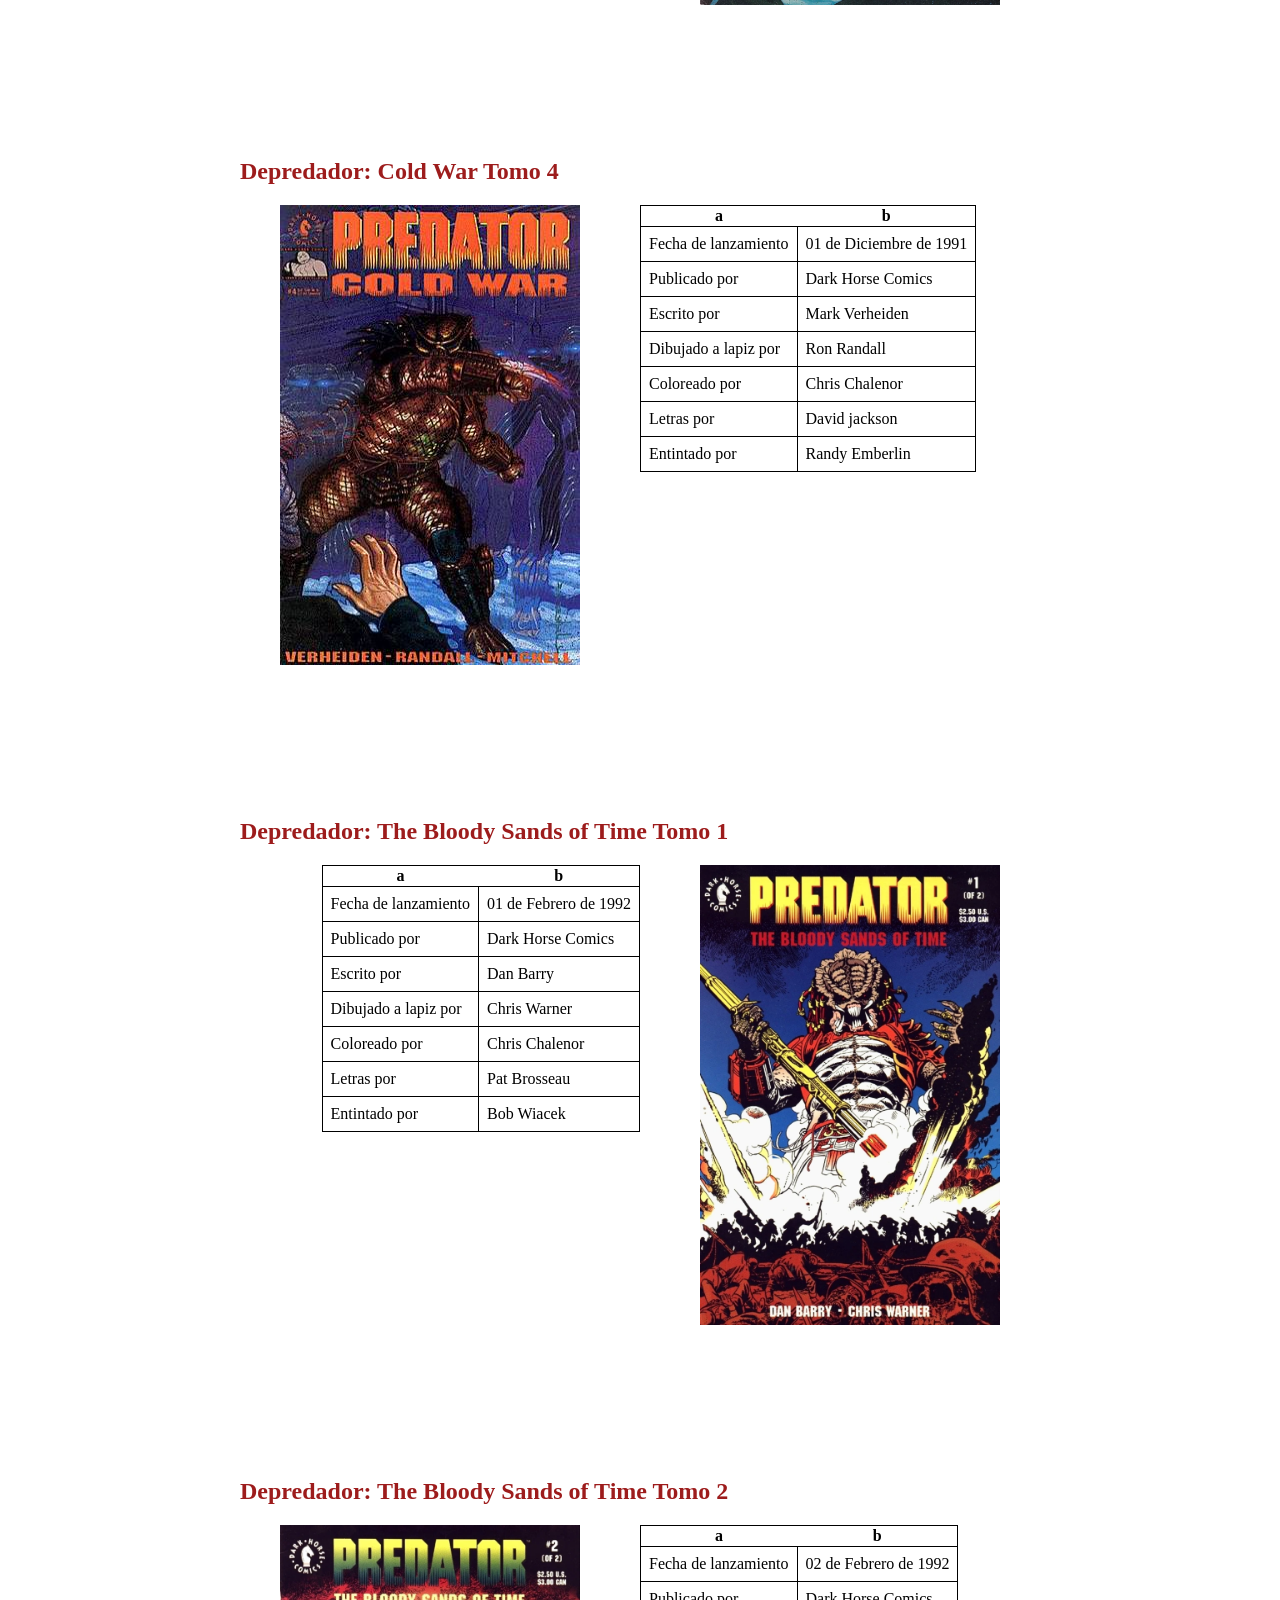
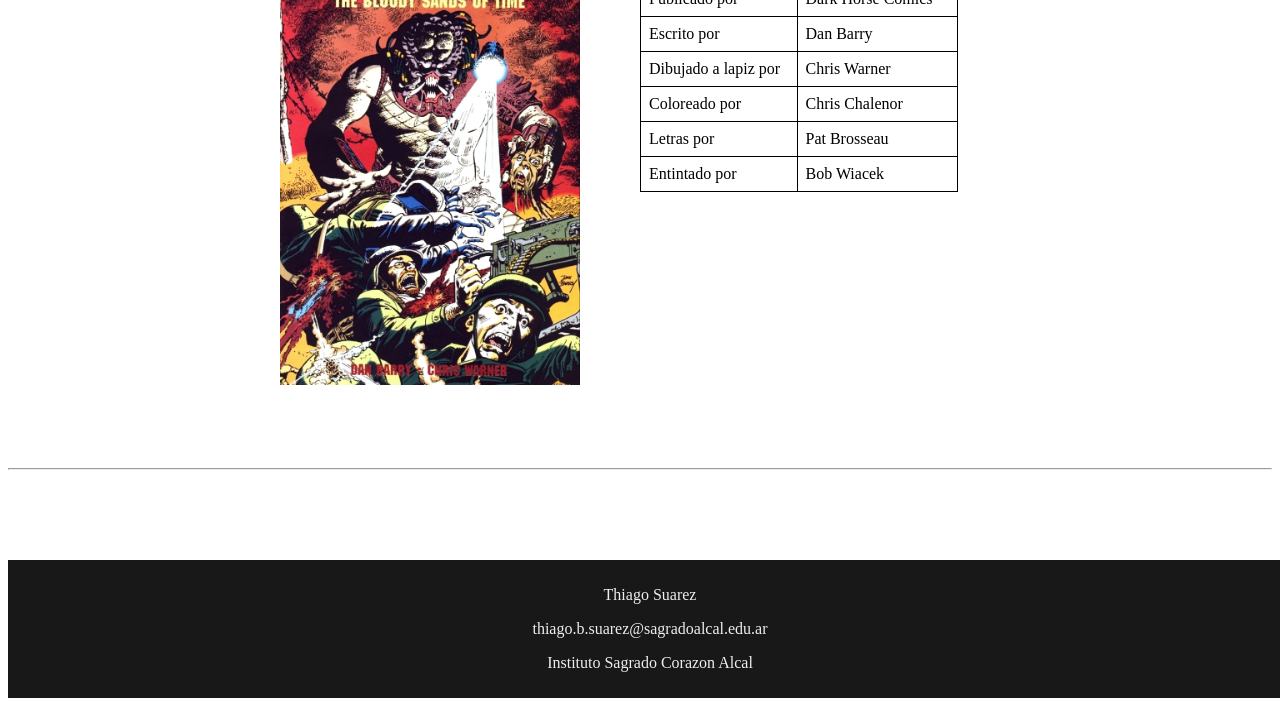
==== commit 1770d801: "Info en comics y actores en peliculas" ====
--- a/pags/comics.html
+++ b/pags/comics.html
@@ -366,7 +366,99 @@
                     <tbody>
                         <tr>
                             <td>Fecha de lanzamiento</td>
-                            <td>01 de Junio de 1989</td>
+                            <td>01 de Mayo de 1991</td>
+                        </tr>
+                        <tr>
+                            <td>Publicado por</td>
+                            <td>Dark Horse Comics</td>
+                        </tr>
+                        <tr>
+                            <td>Escrito por</td>
+                            <td>John Arcudi</td>
+                        </tr>
+                        <tr>
+                            <td>Dibujado a lapiz por</td>
+                            <td>Evan Dorkin</td>
+                        </tr>
+                        <tr>
+                            <td>Coloreado por</td>
+                            <td>Julia Lacquemont</td>
+                        </tr>
+                        <tr>
+                            <td>Letras por</td>
+                            <td>Kurt Hathaway</td>
+                        </tr>
+                        <tr>
+                            <td>Entintado por</td>
+                            <td>Armando Gil</td>
+                        </tr>
+                    </tbody>
+                </table>             
+            </article>
+
+            <article class="contenedor_comics">
+                <h2>Depredador: Big Game Tomo 4</h2>
+                <figure>
+                    <img src="../img/Comics/Big_Game_4.jpg" alt="Portada de depredador big game 4" class="comics_izquierda">
+                </figure>
+
+                <table class="margen_tablas_izquierda">
+                    <thead>
+                        <tr>
+                            <th>a</th>
+                            <th>b</th>
+                        </tr>
+                    </thead>
+                    <tbody>
+                        <tr>
+                            <td>Fecha de lanzamiento</td>
+                            <td>01 de Junio de 1991</td>
+                        </tr>
+                        <tr>
+                            <td>Publicado por</td>
+                            <td>Dark Horse Comics</td>
+                        </tr>
+                        <tr>
+                            <td>Escrito por</td>
+                            <td>John Arcudi</td>
+                        </tr>
+                        <tr>
+                            <td>Dibujado a lapiz por</td>
+                            <td>Evan Dorkin</td>
+                        </tr>
+                        <tr>
+                            <td>Coloreado por</td>
+                            <td>Julia Lacquemont</td>
+                        </tr>
+                        <tr>
+                            <td>Letras por</td>
+                            <td>Kurt Hathaway</td>
+                        </tr>
+                        <tr>
+                            <td>Entintado por</td>
+                            <td>Armando Gil</td>
+                        </tr>
+                    </tbody>
+                </table>             
+            </article>
+
+            <article class="contenedor_comics">
+                <h2>Depredador: Cold War Tomo 1</h2>
+                <figure>
+                    <img src="../img/Comics/Cold_War_1.jpg" alt="Portada de depredador cold war 1" class="comics_derecha">
+                </figure>
+
+                <table class="margen_tablas_derecha">
+                    <thead>
+                        <tr>
+                            <th>a</th>
+                            <th>b</th>
+                        </tr>
+                    </thead>
+                    <tbody>
+                        <tr>
+                            <td>Fecha de lanzamiento</td>
+                            <td>01 de Septiembre de 1991</td>
                         </tr>
                         <tr>
                             <td>Publicado por</td>
@@ -378,6 +470,190 @@
                         </tr>
                         <tr>
                             <td>Dibujado a lapiz por</td>
+                            <td>Ron Randall</td>
+                        </tr>
+                        <tr>
+                            <td>Coloreado por</td>
+                            <td>Chris Chalenor</td>
+                        </tr>
+                        <tr>
+                            <td>Letras por</td>
+                            <td>David jackson</td>
+                        </tr>
+                        <tr>
+                            <td>Entintado por</td>
+                            <td>Randy Emberlin</td>
+                        </tr>
+                    </tbody>
+                </table>
+            </article>
+
+            <article class="contenedor_comics">
+                <h2>Depredador: Cold War Tomo 2</h2>
+                <figure>
+                    <img src="../img/Comics/Cold_War_2.jpg" alt="Portada de depredador cold war 2" class="comics_izquierda">
+                </figure>
+
+                <table class="margen_tablas_izquierda">
+                    <thead>
+                        <tr>
+                            <th>a</th>
+                            <th>b</th>
+                        </tr>
+                    </thead>
+                    <tbody>
+                        <tr>
+                            <td>Fecha de lanzamiento</td>
+                            <td>01 de Octubre de 1991</td>
+                        </tr>
+                        <tr>
+                            <td>Publicado por</td>
+                            <td>Dark Horse Comics</td>
+                        </tr>
+                        <tr>
+                            <td>Escrito por</td>
+                            <td>Mark Verheiden</td>
+                        </tr>
+                        <tr>
+                            <td>Dibujado a lapiz por</td>
+                            <td>Ron Randall</td>
+                        </tr>
+                        <tr>
+                            <td>Coloreado por</td>
+                            <td>Chris Chalenor</td>
+                        </tr>
+                        <tr>
+                            <td>Letras por</td>
+                            <td>David jackson</td>
+                        </tr>
+                        <tr>
+                            <td>Entintado por</td>
+                            <td>Randy Emberlin</td>
+                        </tr>
+                    </tbody>
+                </table>
+            </article>
+
+            <article class="contenedor_comics">
+                <h2>Depredador: Cold War Tomo 3</h2>
+                <figure>
+                    <img src="../img/Comics/Cold_War_3.jpg" alt="Portada de depredador cold war 3" class="comics_derecha">
+                </figure>
+
+                <table class="margen_tablas_derecha">
+                    <thead>
+                        <tr>
+                            <th>a</th>
+                            <th>b</th>
+                        </tr>
+                    </thead>
+                    <tbody>
+                        <tr>
+                            <td>Fecha de lanzamiento</td>
+                            <td>01 de Noviembre de 1991</td>
+                        </tr>
+                        <tr>
+                            <td>Publicado por</td>
+                            <td>Dark Horse Comics</td>
+                        </tr>
+                        <tr>
+                            <td>Escrito por</td>
+                            <td>Mark Verheiden</td>
+                        </tr>
+                        <tr>
+                            <td>Dibujado a lapiz por</td>
+                            <td>Ron Randall</td>
+                        </tr>
+                        <tr>
+                            <td>Coloreado por</td>
+                            <td>Chris Chalenor</td>
+                        </tr>
+                        <tr>
+                            <td>Letras por</td>
+                            <td>David jackson</td>
+                        </tr>
+                        <tr>
+                            <td>Entintado por</td>
+                            <td>Randy Emberlin</td>
+                        </tr>
+                    </tbody>
+                </table>
+            </article>
+
+            <article class="contenedor_comics">
+                <h2>Depredador: Cold War Tomo 4</h2>
+                <figure>
+                    <img src="../img/Comics/Cold_War_4.jpg" alt="Portada de depredador cold war 4" class="comics_izquierda">
+                </figure>
+
+                <table class="margen_tablas_izquierda">
+                    <thead>
+                        <tr>
+                            <th>a</th>
+                            <th>b</th>
+                        </tr>
+                    </thead>
+                    <tbody>
+                        <tr>
+                            <td>Fecha de lanzamiento</td>
+                            <td>01 de Diciembre de 1991</td>
+                        </tr>
+                        <tr>
+                            <td>Publicado por</td>
+                            <td>Dark Horse Comics</td>
+                        </tr>
+                        <tr>
+                            <td>Escrito por</td>
+                            <td>Mark Verheiden</td>
+                        </tr>
+                        <tr>
+                            <td>Dibujado a lapiz por</td>
+                            <td>Ron Randall</td>
+                        </tr>
+                        <tr>
+                            <td>Coloreado por</td>
+                            <td>Chris Chalenor</td>
+                        </tr>
+                        <tr>
+                            <td>Letras por</td>
+                            <td>David jackson</td>
+                        </tr>
+                        <tr>
+                            <td>Entintado por</td>
+                            <td>Randy Emberlin</td>
+                        </tr>
+                    </tbody>
+                </table>
+            </article>
+
+            <article class="contenedor_comics">
+                <h2>Depredador: The Bloody Sands of Time Tomo 1</h2>
+                <figure>
+                    <img src="../img/Comics/The_Bloody_Sands_of_Time_1.jpg" alt="Portada de depredador the bloody sands of time 1" class="comics_derecha">
+                </figure>
+
+                <table class="margen_tablas_derecha">
+                    <thead>
+                        <tr>
+                            <th>a</th>
+                            <th>b</th>
+                        </tr>
+                    </thead>
+                    <tbody>
+                        <tr>
+                            <td>Fecha de lanzamiento</td>
+                            <td>01 de Febrero de 1992</td>
+                        </tr>
+                        <tr>
+                            <td>Publicado por</td>
+                            <td>Dark Horse Comics</td>
+                        </tr>
+                        <tr>
+                            <td>Escrito por</td>
+                            <td>Dan Barry</td>
+                        </tr>
+                        <tr>
+                            <td>Dibujado a lapiz por</td>
                             <td>Chris Warner</td>
                         </tr>
                         <tr>
@@ -386,20 +662,20 @@
                         </tr>
                         <tr>
                             <td>Letras por</td>
-                            <td>David jackson</td>
-                        </tr>
-                        <tr>
-                            <td>Entintado por</td>
-                            <td>Sam de la Rosa</td>
-                        </tr>
-                    </tbody>
-                </table>             
-            </article>
-
-            <article class="contenedor_comics">
-                <h2>Depredador: Big Game Tomo 4</h2>
-                <figure>
-                    <img src="../img/Comics/Big_Game_4.jpg" alt="Portada de depredador big game 4" class="comics_izquierda">
+                            <td>Pat Brosseau</td>
+                        </tr>
+                        <tr>
+                            <td>Entintado por</td>
+                            <td>Bob Wiacek</td>
+                        </tr>
+                    </tbody>
+                </table>
+            </article>
+
+            <article class="contenedor_comics">
+                <h2>Depredador: The Bloody Sands of Time Tomo 2</h2>
+                <figure>
+                    <img src="../img/Comics/The_Bloody_Sands_of_Time_2.jpg" alt="Portada de depredador the bloody sands of time 2" class="comics_izquierda">
                 </figure>
 
                 <table class="margen_tablas_izquierda">
@@ -412,15 +688,15 @@
                     <tbody>
                         <tr>
                             <td>Fecha de lanzamiento</td>
-                            <td>01 de Junio de 1989</td>
-                        </tr>
-                        <tr>
-                            <td>Publicado por</td>
-                            <td>Dark Horse Comics</td>
-                        </tr>
-                        <tr>
-                            <td>Escrito por</td>
-                            <td>Mark Verheiden</td>
+                            <td>02 de Febrero de 1992</td>
+                        </tr>
+                        <tr>
+                            <td>Publicado por</td>
+                            <td>Dark Horse Comics</td>
+                        </tr>
+                        <tr>
+                            <td>Escrito por</td>
+                            <td>Dan Barry</td>
                         </tr>
                         <tr>
                             <td>Dibujado a lapiz por</td>
@@ -432,287 +708,11 @@
                         </tr>
                         <tr>
                             <td>Letras por</td>
-                            <td>David jackson</td>
-                        </tr>
-                        <tr>
-                            <td>Entintado por</td>
-                            <td>Sam de la Rosa</td>
-                        </tr>
-                    </tbody>
-                </table>             
-            </article>
-
-            <article class="contenedor_comics">
-                <h2>Depredador: Cold War Tomo 1</h2>
-                <figure>
-                    <img src="../img/Comics/Cold_War_1.jpg" alt="Portada de depredador cold war 1" class="comics_derecha">
-                </figure>
-
-                <table class="margen_tablas_derecha">
-                    <thead>
-                        <tr>
-                            <th>a</th>
-                            <th>b</th>
-                        </tr>
-                    </thead>
-                    <tbody>
-                        <tr>
-                            <td>Fecha de lanzamiento</td>
-                            <td>01 de Junio de 1989</td>
-                        </tr>
-                        <tr>
-                            <td>Publicado por</td>
-                            <td>Dark Horse Comics</td>
-                        </tr>
-                        <tr>
-                            <td>Escrito por</td>
-                            <td>Mark Verheiden</td>
-                        </tr>
-                        <tr>
-                            <td>Dibujado a lapiz por</td>
-                            <td>Chris Warner</td>
-                        </tr>
-                        <tr>
-                            <td>Coloreado por</td>
-                            <td>Chris Chalenor</td>
-                        </tr>
-                        <tr>
-                            <td>Letras por</td>
-                            <td>David jackson</td>
-                        </tr>
-                        <tr>
-                            <td>Entintado por</td>
-                            <td>Sam de la Rosa</td>
-                        </tr>
-                    </tbody>
-                </table>
-            </article>
-
-            <article class="contenedor_comics">
-                <h2>Depredador: Cold War Tomo 2</h2>
-                <figure>
-                    <img src="../img/Comics/Cold_War_2.jpg" alt="Portada de depredador cold war 2" class="comics_izquierda">
-                </figure>
-
-                <table class="margen_tablas_izquierda">
-                    <thead>
-                        <tr>
-                            <th>a</th>
-                            <th>b</th>
-                        </tr>
-                    </thead>
-                    <tbody>
-                        <tr>
-                            <td>Fecha de lanzamiento</td>
-                            <td>01 de Junio de 1989</td>
-                        </tr>
-                        <tr>
-                            <td>Publicado por</td>
-                            <td>Dark Horse Comics</td>
-                        </tr>
-                        <tr>
-                            <td>Escrito por</td>
-                            <td>Mark Verheiden</td>
-                        </tr>
-                        <tr>
-                            <td>Dibujado a lapiz por</td>
-                            <td>Chris Warner</td>
-                        </tr>
-                        <tr>
-                            <td>Coloreado por</td>
-                            <td>Chris Chalenor</td>
-                        </tr>
-                        <tr>
-                            <td>Letras por</td>
-                            <td>David jackson</td>
-                        </tr>
-                        <tr>
-                            <td>Entintado por</td>
-                            <td>Sam de la Rosa</td>
-                        </tr>
-                    </tbody>
-                </table>
-            </article>
-
-            <article class="contenedor_comics">
-                <h2>Depredador: Cold War Tomo 3</h2>
-                <figure>
-                    <img src="../img/Comics/Cold_War_3.jpg" alt="Portada de depredador cold war 3" class="comics_derecha">
-                </figure>
-
-                <table class="margen_tablas_derecha">
-                    <thead>
-                        <tr>
-                            <th>a</th>
-                            <th>b</th>
-                        </tr>
-                    </thead>
-                    <tbody>
-                        <tr>
-                            <td>Fecha de lanzamiento</td>
-                            <td>01 de Junio de 1989</td>
-                        </tr>
-                        <tr>
-                            <td>Publicado por</td>
-                            <td>Dark Horse Comics</td>
-                        </tr>
-                        <tr>
-                            <td>Escrito por</td>
-                            <td>Mark Verheiden</td>
-                        </tr>
-                        <tr>
-                            <td>Dibujado a lapiz por</td>
-                            <td>Chris Warner</td>
-                        </tr>
-                        <tr>
-                            <td>Coloreado por</td>
-                            <td>Chris Chalenor</td>
-                        </tr>
-                        <tr>
-                            <td>Letras por</td>
-                            <td>David jackson</td>
-                        </tr>
-                        <tr>
-                            <td>Entintado por</td>
-                            <td>Sam de la Rosa</td>
-                        </tr>
-                    </tbody>
-                </table>
-            </article>
-
-            <article class="contenedor_comics">
-                <h2>Depredador: Cold War Tomo 4</h2>
-                <figure>
-                    <img src="../img/Comics/Cold_War_4.jpg" alt="Portada de depredador cold war 4" class="comics_izquierda">
-                </figure>
-
-                <table class="margen_tablas_izquierda">
-                    <thead>
-                        <tr>
-                            <th>a</th>
-                            <th>b</th>
-                        </tr>
-                    </thead>
-                    <tbody>
-                        <tr>
-                            <td>Fecha de lanzamiento</td>
-                            <td>01 de Junio de 1989</td>
-                        </tr>
-                        <tr>
-                            <td>Publicado por</td>
-                            <td>Dark Horse Comics</td>
-                        </tr>
-                        <tr>
-                            <td>Escrito por</td>
-                            <td>Mark Verheiden</td>
-                        </tr>
-                        <tr>
-                            <td>Dibujado a lapiz por</td>
-                            <td>Chris Warner</td>
-                        </tr>
-                        <tr>
-                            <td>Coloreado por</td>
-                            <td>Chris Chalenor</td>
-                        </tr>
-                        <tr>
-                            <td>Letras por</td>
-                            <td>David jackson</td>
-                        </tr>
-                        <tr>
-                            <td>Entintado por</td>
-                            <td>Sam de la Rosa</td>
-                        </tr>
-                    </tbody>
-                </table>
-            </article>
-
-            <article class="contenedor_comics">
-                <h2>Depredador: The Bloody Sands of Time Tomo 1</h2>
-                <figure>
-                    <img src="../img/Comics/The_Bloody_Sands_of_Time_1.jpg" alt="Portada de depredador the bloody sands of time 1" class="comics_derecha">
-                </figure>
-
-                <table class="margen_tablas_derecha">
-                    <thead>
-                        <tr>
-                            <th>a</th>
-                            <th>b</th>
-                        </tr>
-                    </thead>
-                    <tbody>
-                        <tr>
-                            <td>Fecha de lanzamiento</td>
-                            <td>01 de Junio de 1989</td>
-                        </tr>
-                        <tr>
-                            <td>Publicado por</td>
-                            <td>Dark Horse Comics</td>
-                        </tr>
-                        <tr>
-                            <td>Escrito por</td>
-                            <td>Mark Verheiden</td>
-                        </tr>
-                        <tr>
-                            <td>Dibujado a lapiz por</td>
-                            <td>Chris Warner</td>
-                        </tr>
-                        <tr>
-                            <td>Coloreado por</td>
-                            <td>Chris Chalenor</td>
-                        </tr>
-                        <tr>
-                            <td>Letras por</td>
-                            <td>David jackson</td>
-                        </tr>
-                        <tr>
-                            <td>Entintado por</td>
-                            <td>Sam de la Rosa</td>
-                        </tr>
-                    </tbody>
-                </table>
-            </article>
-
-            <article class="contenedor_comics">
-                <h2>Depredador: The Bloody Sands of Time Tomo 2</h2>
-                <figure>
-                    <img src="../img/Comics/The_Bloody_Sands_of_Time_2.jpg" alt="Portada de depredador the bloody sands of time 2" class="comics_izquierda">
-                </figure>
-
-                <table class="margen_tablas_izquierda">
-                    <thead>
-                        <tr>
-                            <th>a</th>
-                            <th>b</th>
-                        </tr>
-                    </thead>
-                    <tbody>
-                        <tr>
-                            <td>Fecha de lanzamiento</td>
-                            <td>01 de Junio de 1989</td>
-                        </tr>
-                        <tr>
-                            <td>Publicado por</td>
-                            <td>Dark Horse Comics</td>
-                        </tr>
-                        <tr>
-                            <td>Escrito por</td>
-                            <td>Mark Verheiden</td>
-                        </tr>
-                        <tr>
-                            <td>Dibujado a lapiz por</td>
-                            <td>Chris Warner</td>
-                        </tr>
-                        <tr>
-                            <td>Coloreado por</td>
-                            <td>Chris Chalenor</td>
-                        </tr>
-                        <tr>
-                            <td>Letras por</td>
-                            <td>David jackson</td>
-                        </tr>
-                        <tr>
-                            <td>Entintado por</td>
-                            <td>Sam de la Rosa</td>
+                            <td>Pat Brosseau</td>
+                        </tr>
+                        <tr>
+                            <td>Entintado por</td>
+                            <td>Bob Wiacek</td>
                         </tr>
                     </tbody>
                 </table>
@@ -720,16 +720,9 @@
         </section>
         <hr>
         <footer>
-            <div class="footer_content">
-            <p>Thiago Suarez 5ºB</p>
-            <p>Instituto Sagrado Corazon Alcal - V.Jardin</p>
-            <figure>
-                <a href="https://mail.google.com/mail/u/0/#inbox?compose=DmwnWrRrlQnfNvNldCDvnGgCSBZCXfrZmLzjndpLFskwQJxptpCbqJsfbMbbXVkXGsqXtTFtnrVB" target="_blank"> 
-                <img src="../img/gmailLogo.png" alt="gmail logo" width="85px" height="85px"> </a>
-                <a href="https://api.whatsapp.com/send/?phone=%2B5491158058170&text&type=phone_number&app_absent=0" target="_blank"> <img src="../img/WhatsApp_icon.png" alt=" logo wsp" width="85px" height="85px"> </a>
-                <a href="http://sagradoalcal.edu.ar/index.html" target="_blank"> <img src="../img/logo-alcal.png" alt=" logo alcal" width="85px" height="85px"> </a>
-            </figure>
-            </div>
+                <p>Thiago Suarez</p>
+                <p>thiago.b.suarez@sagradoalcal.edu.ar</p>
+                <p>Instituto Sagrado Corazon Alcal</p>   
         </footer>
     </body>
 </html>
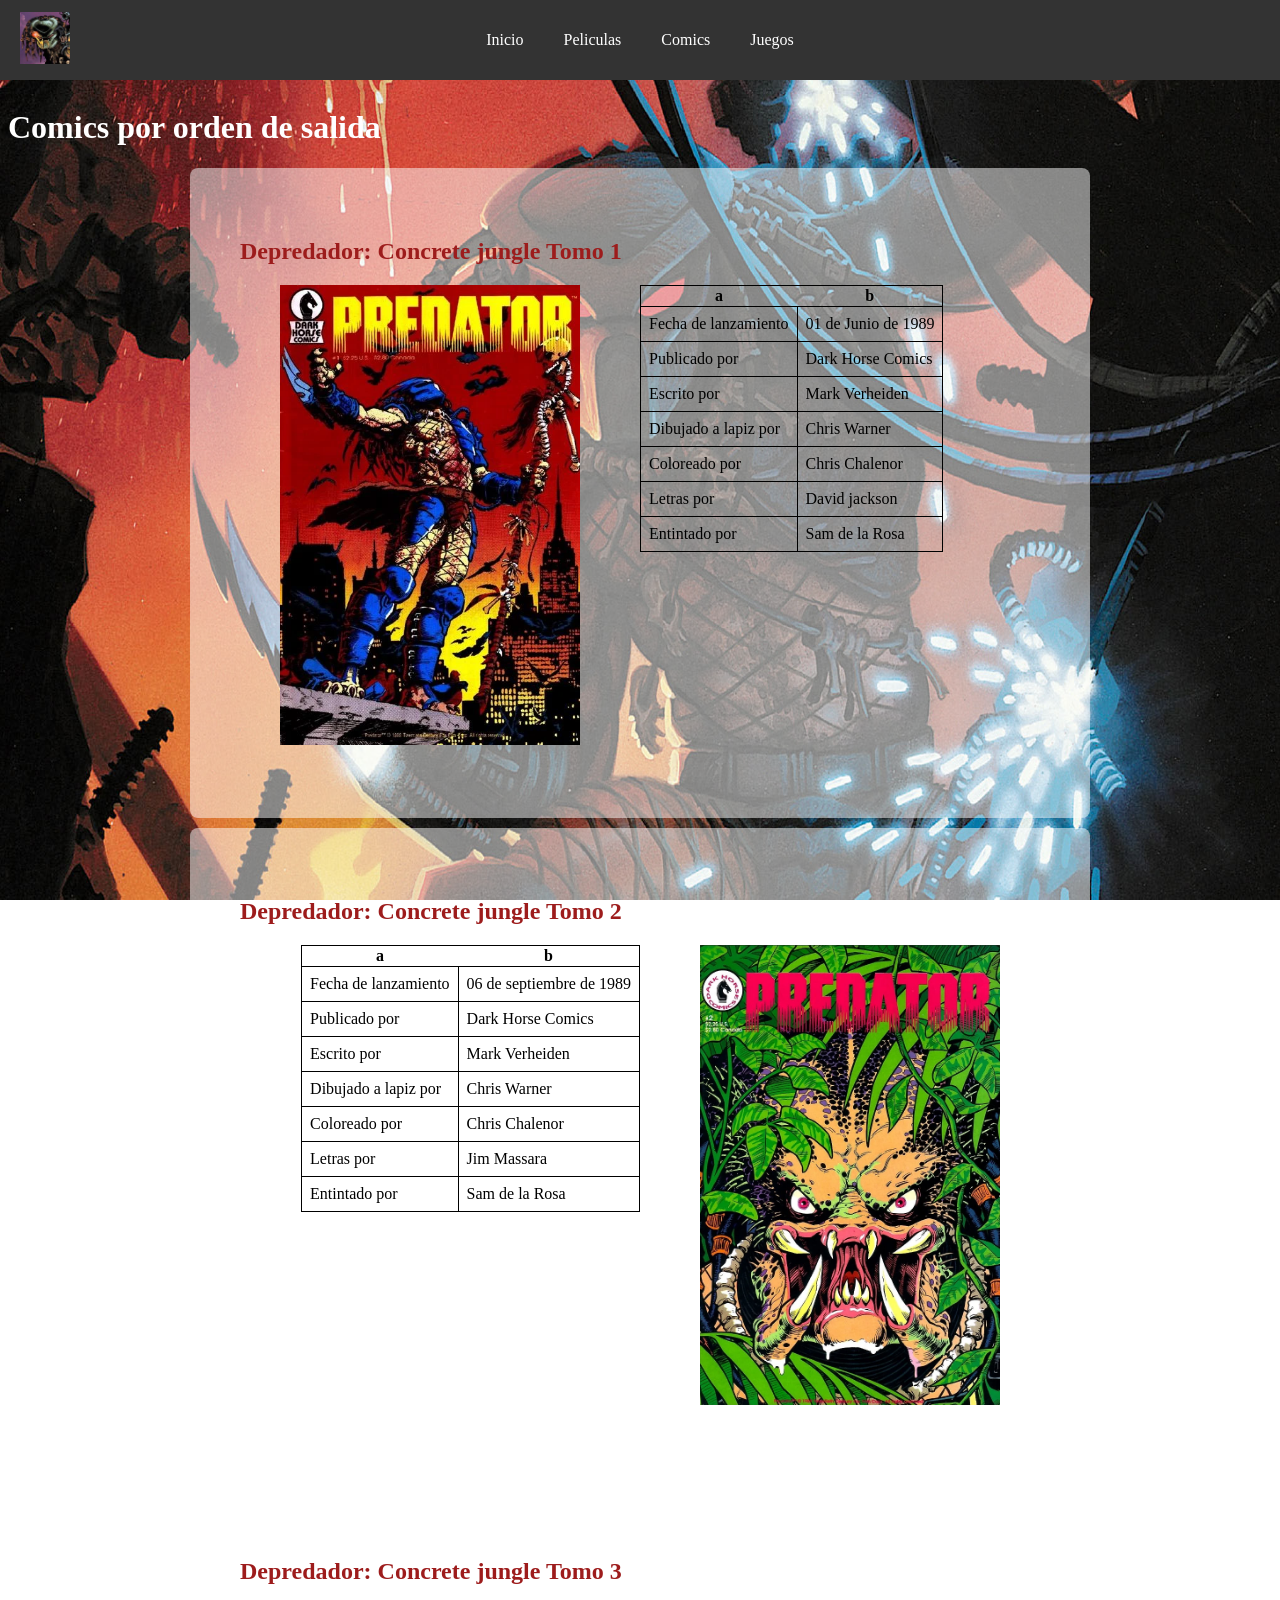
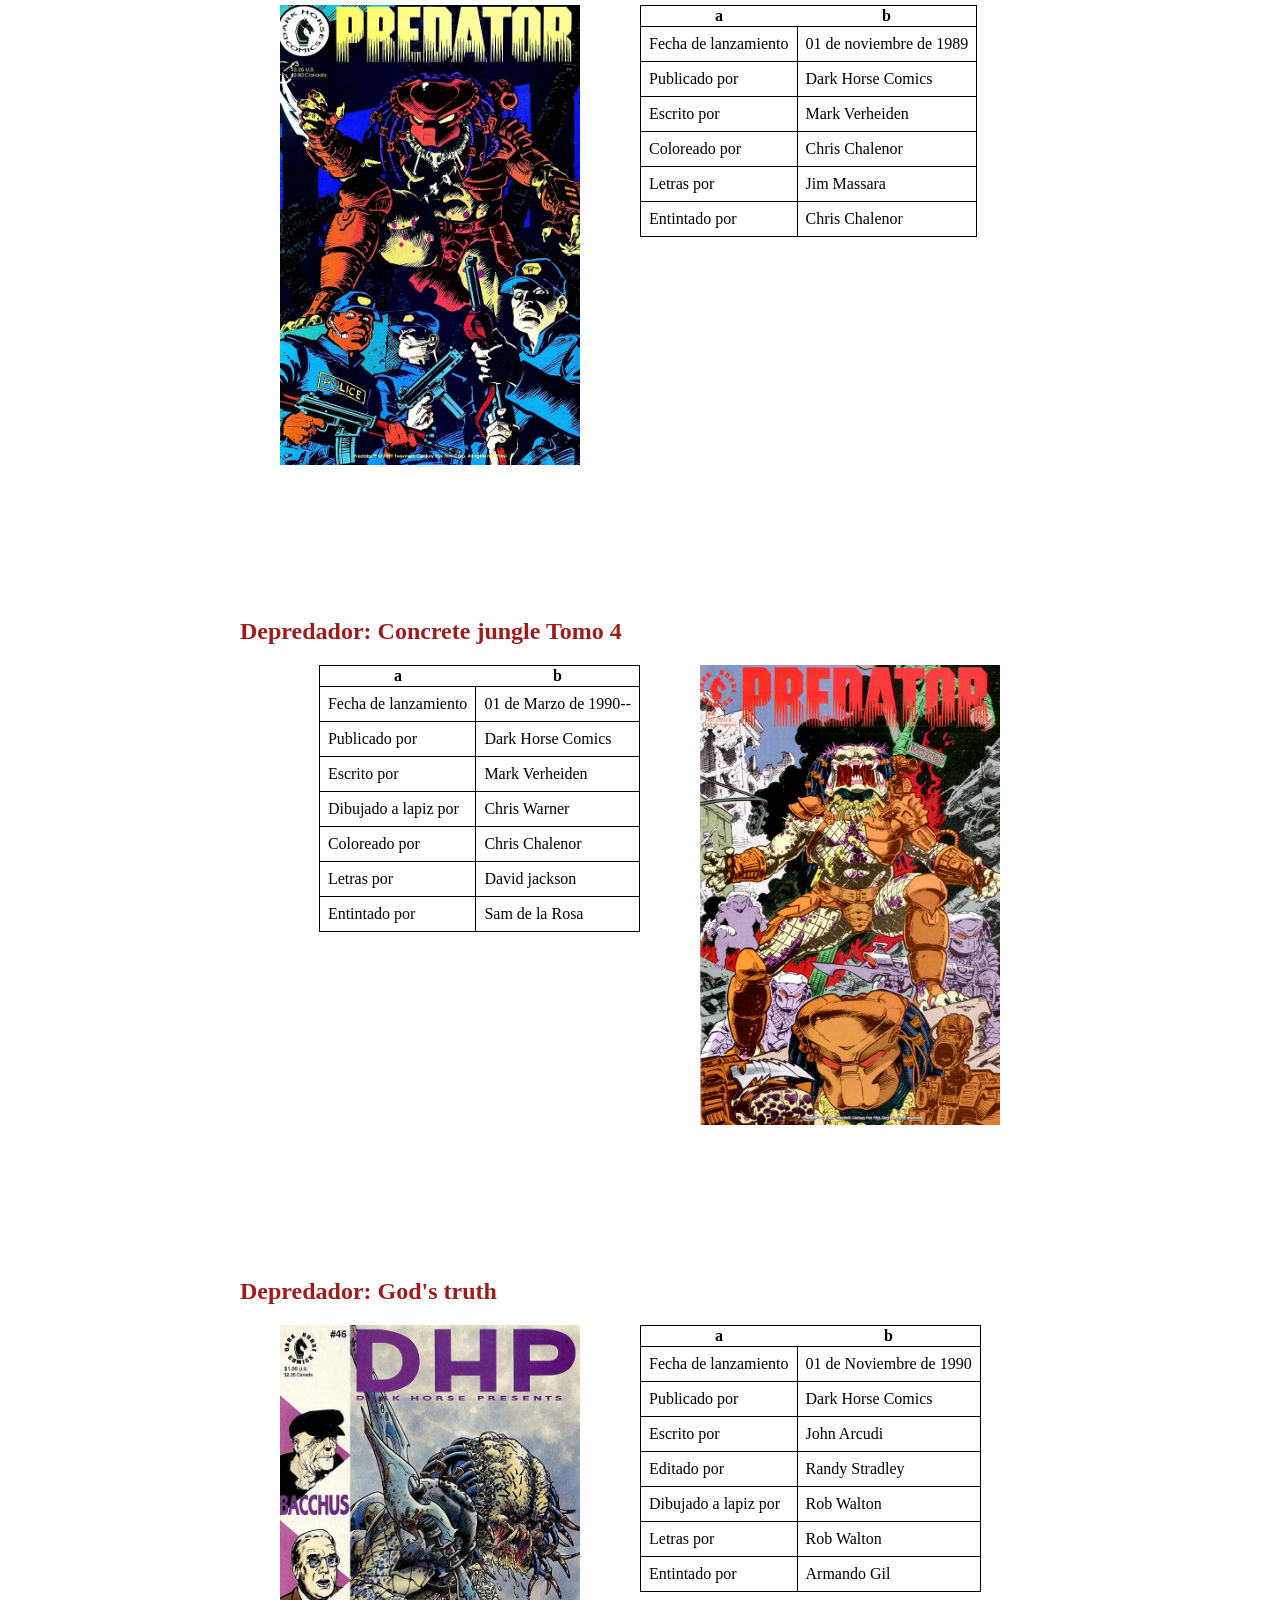
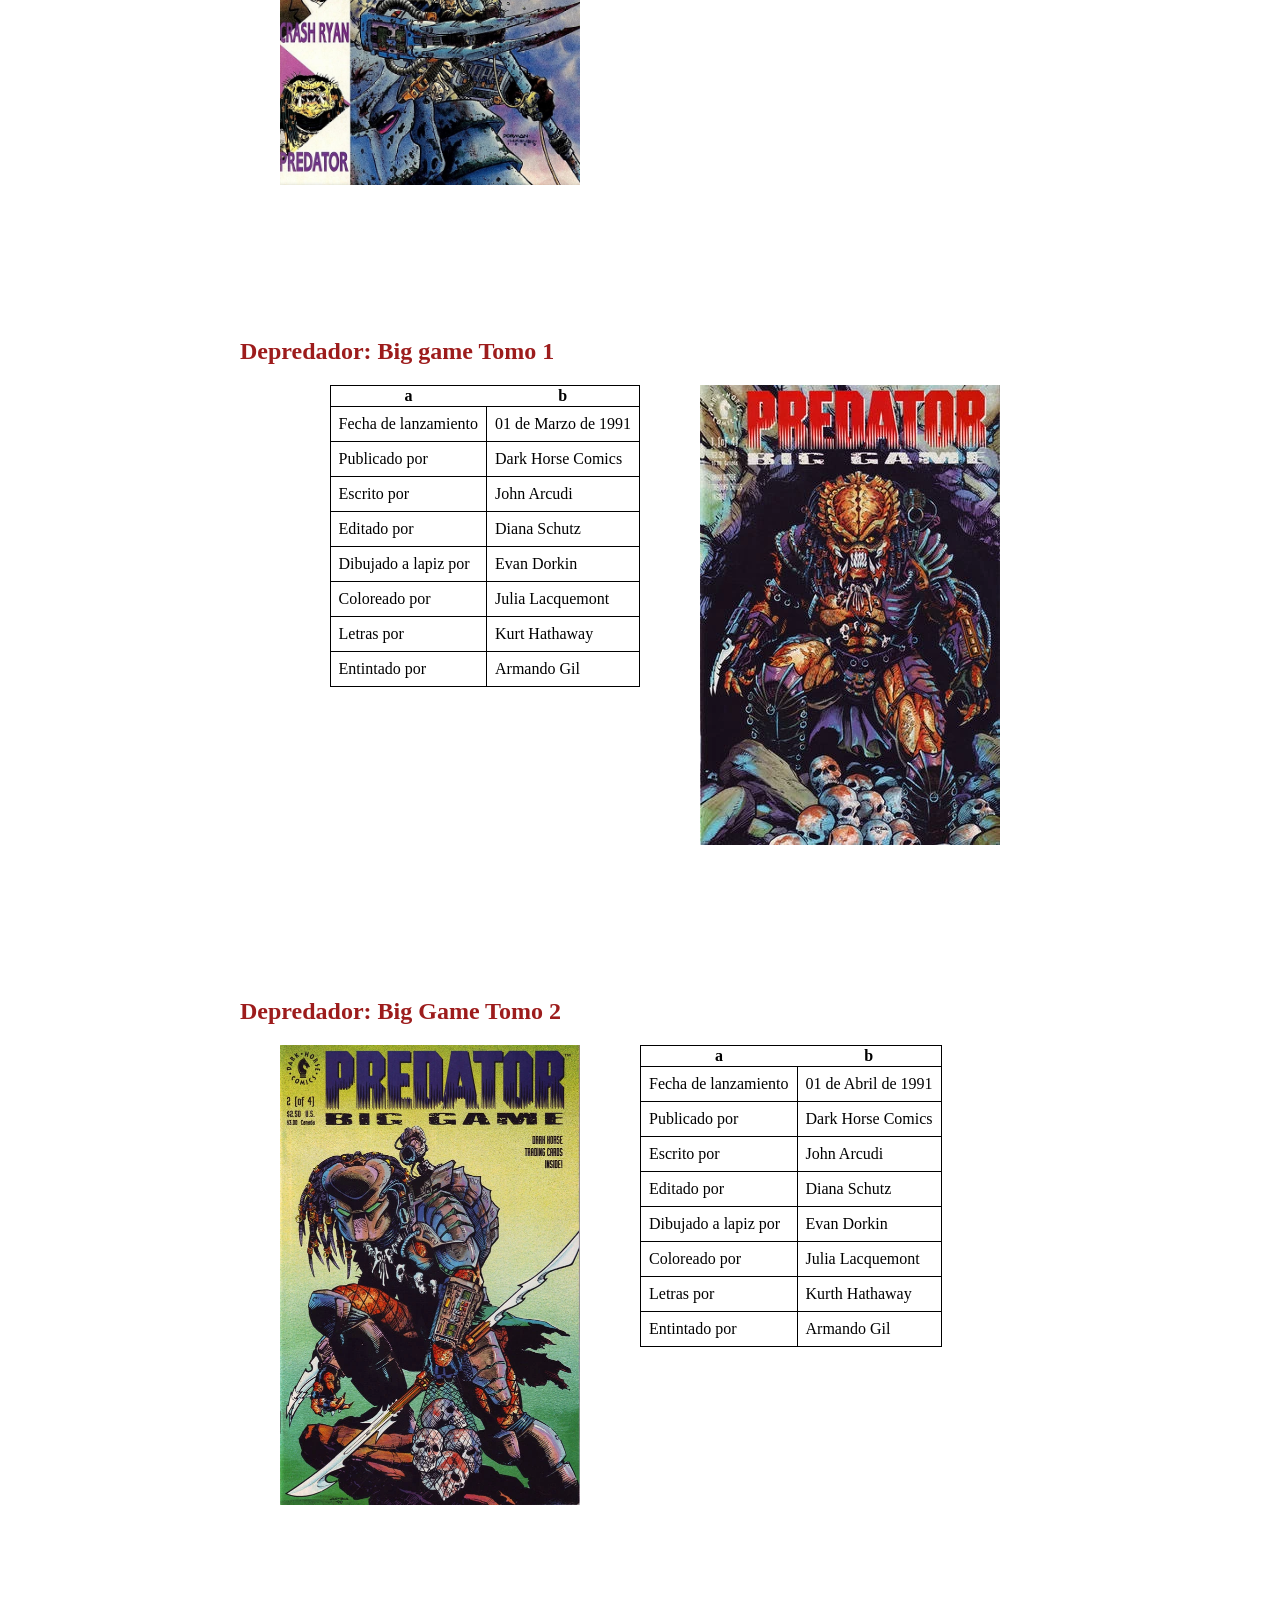
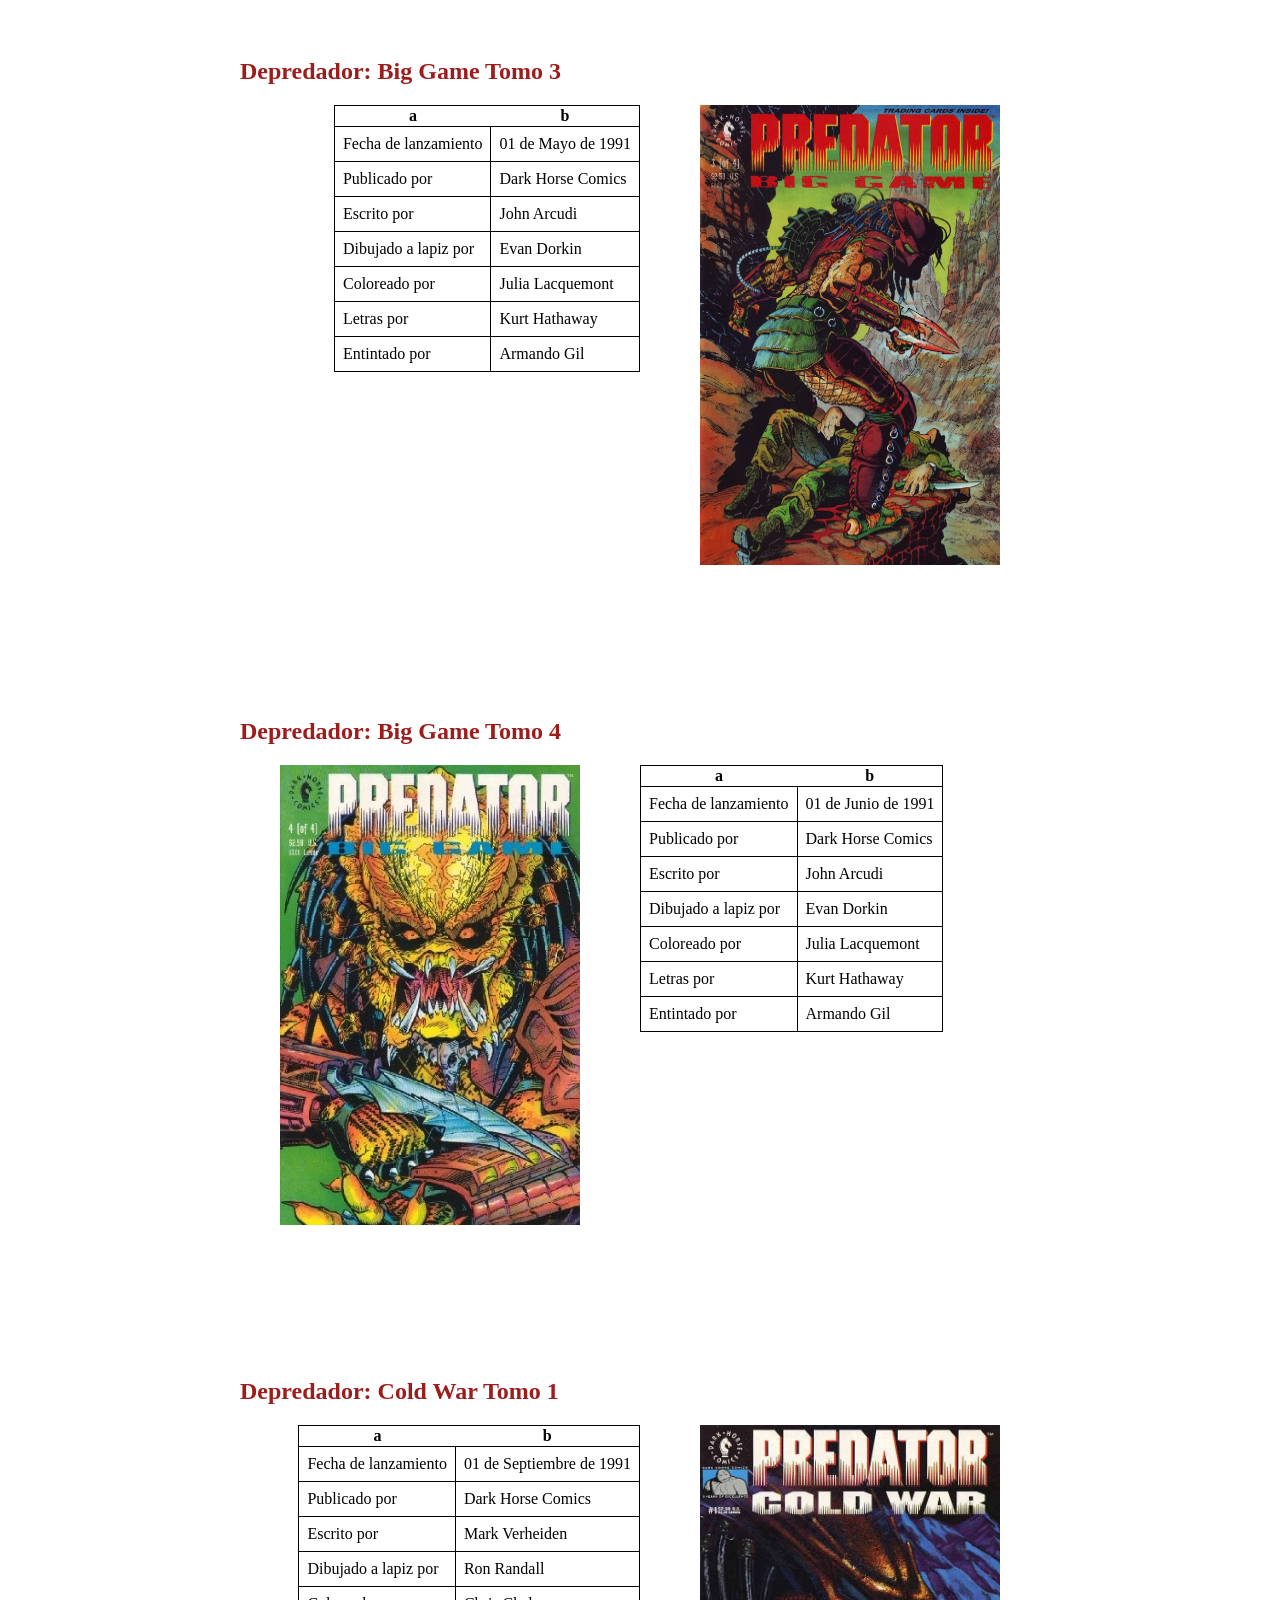
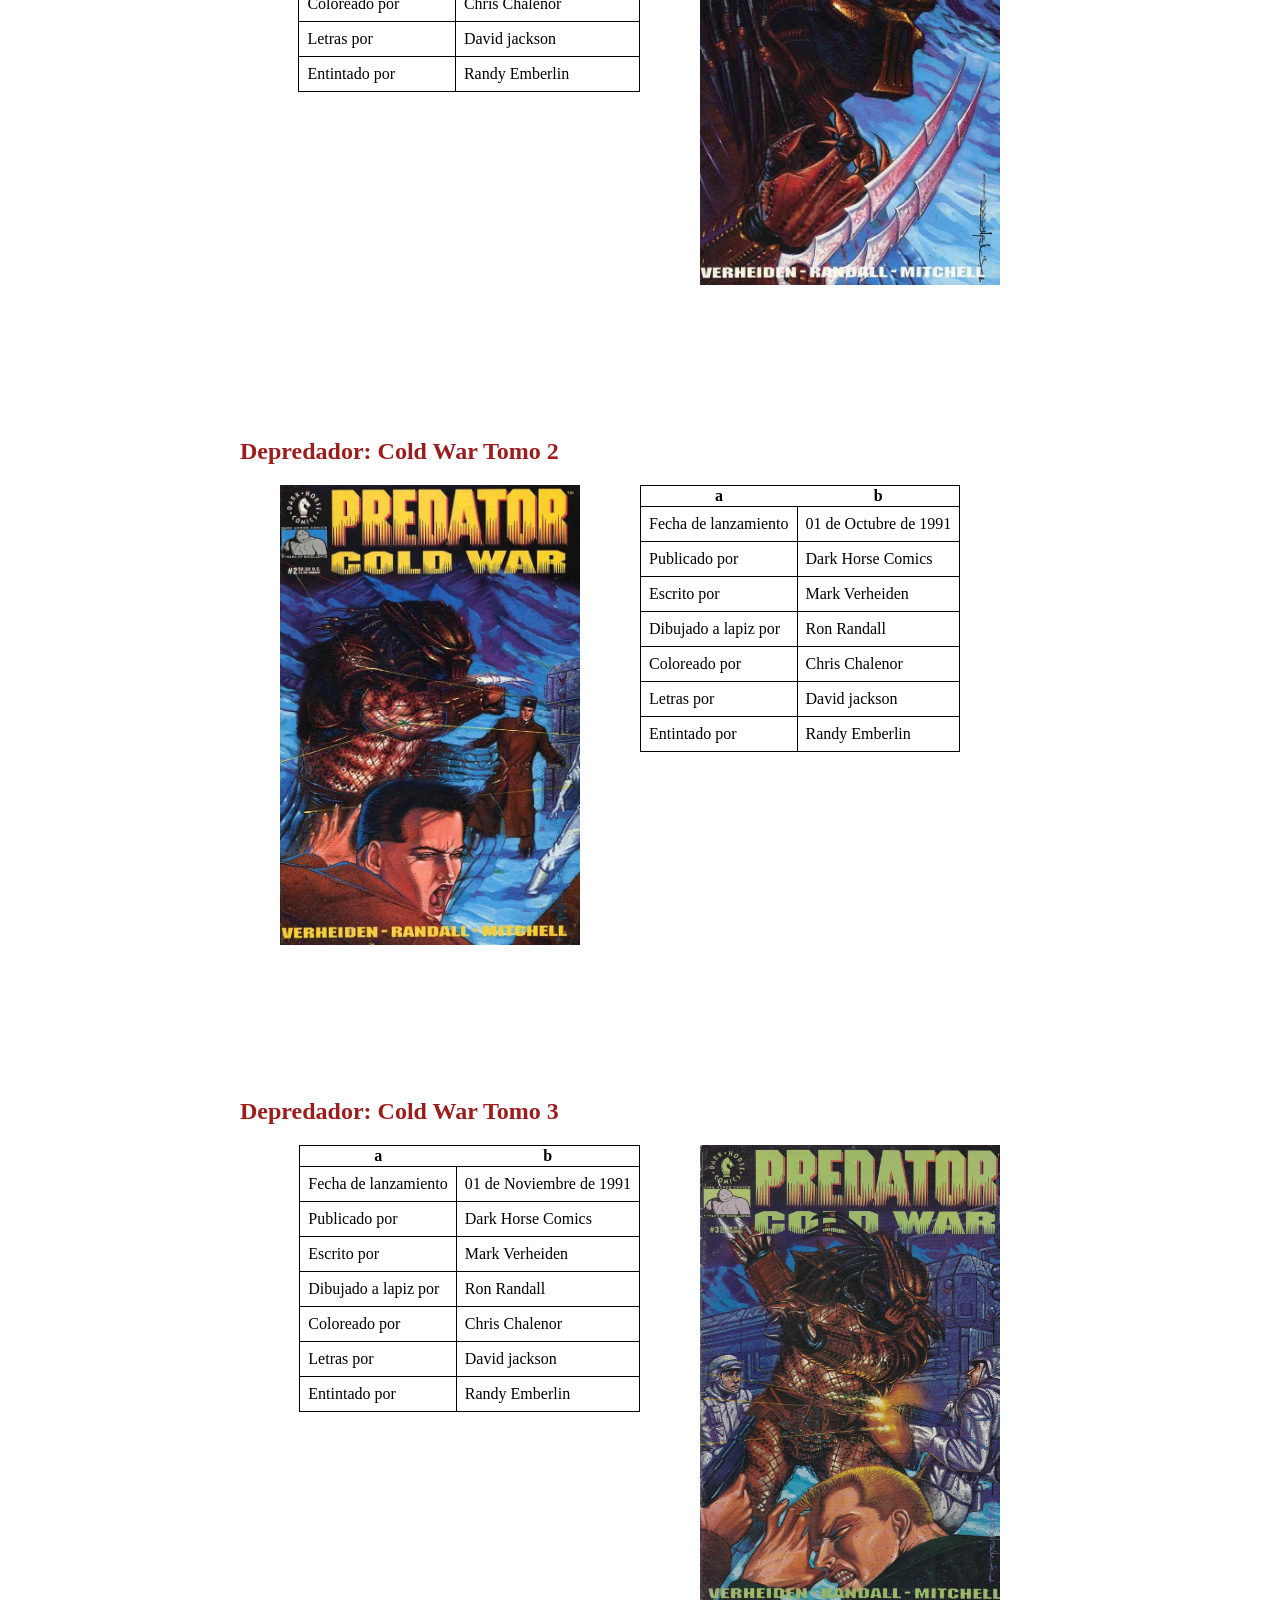
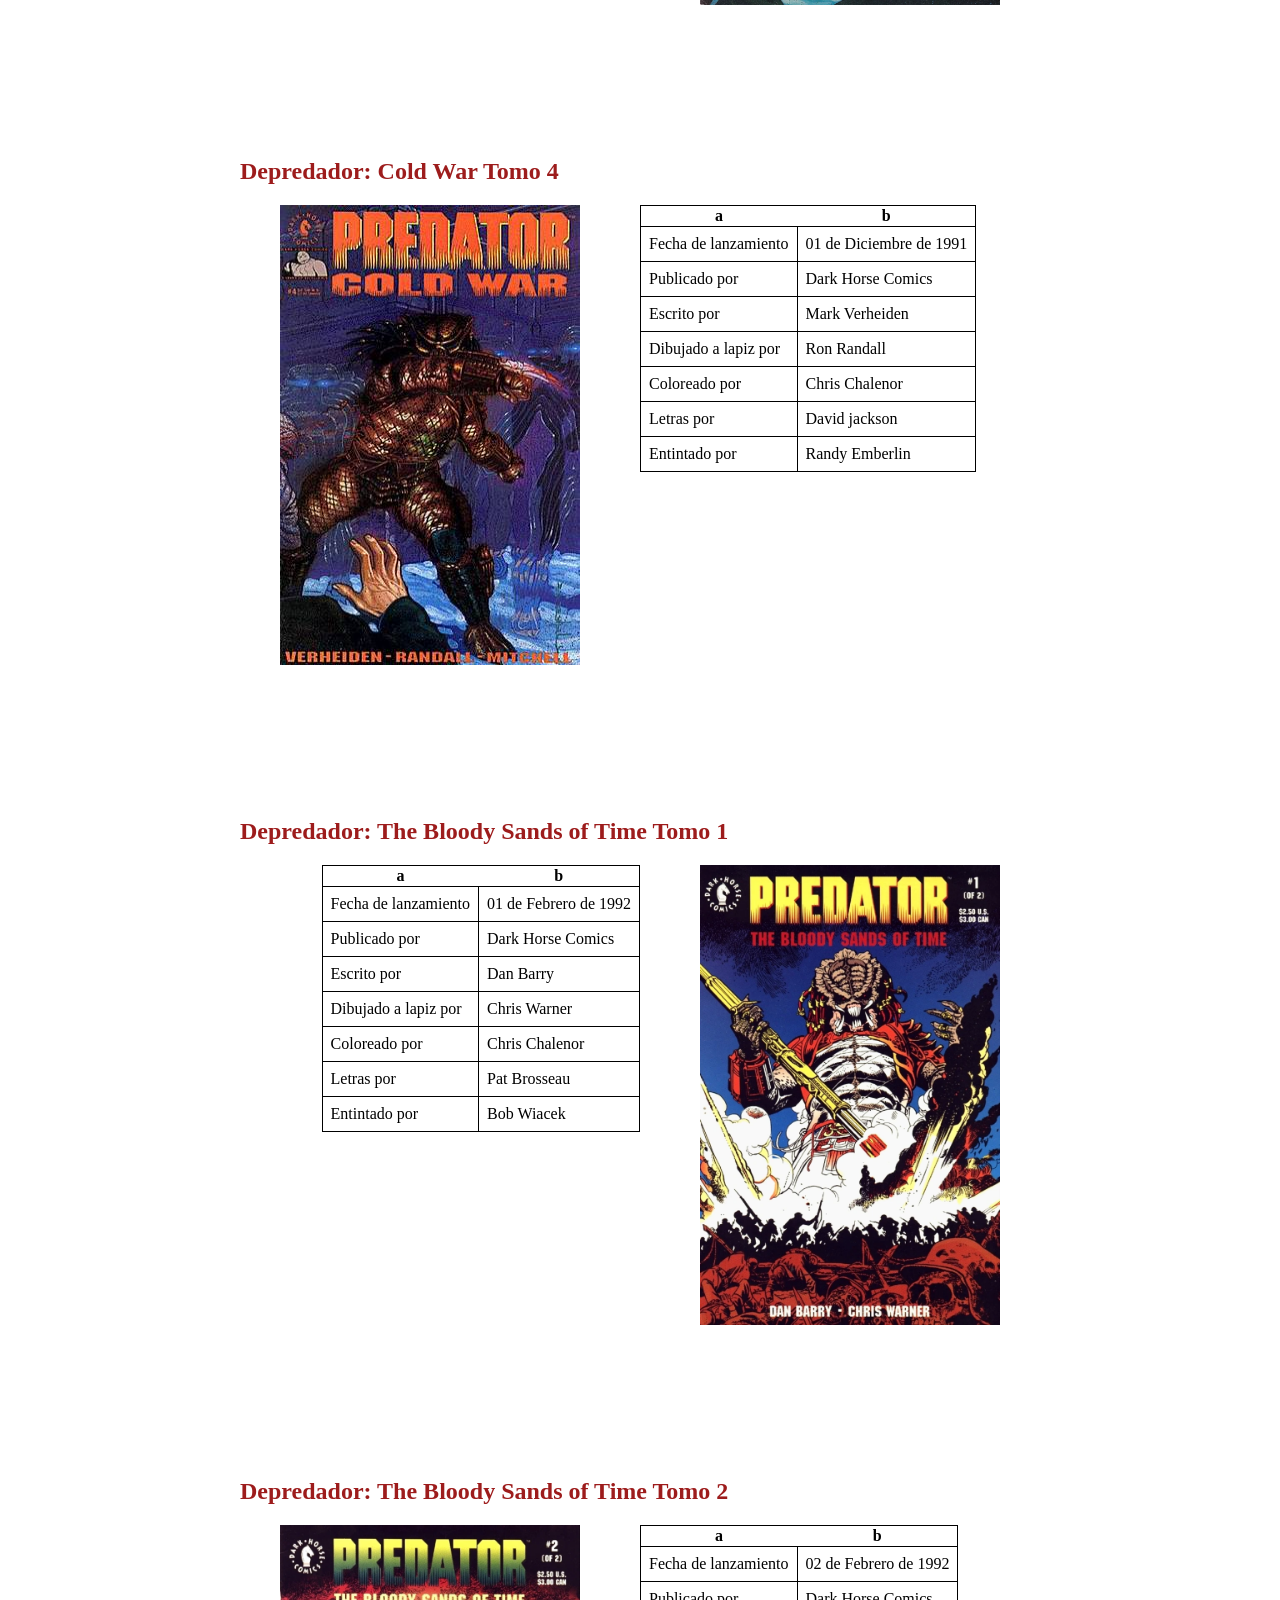
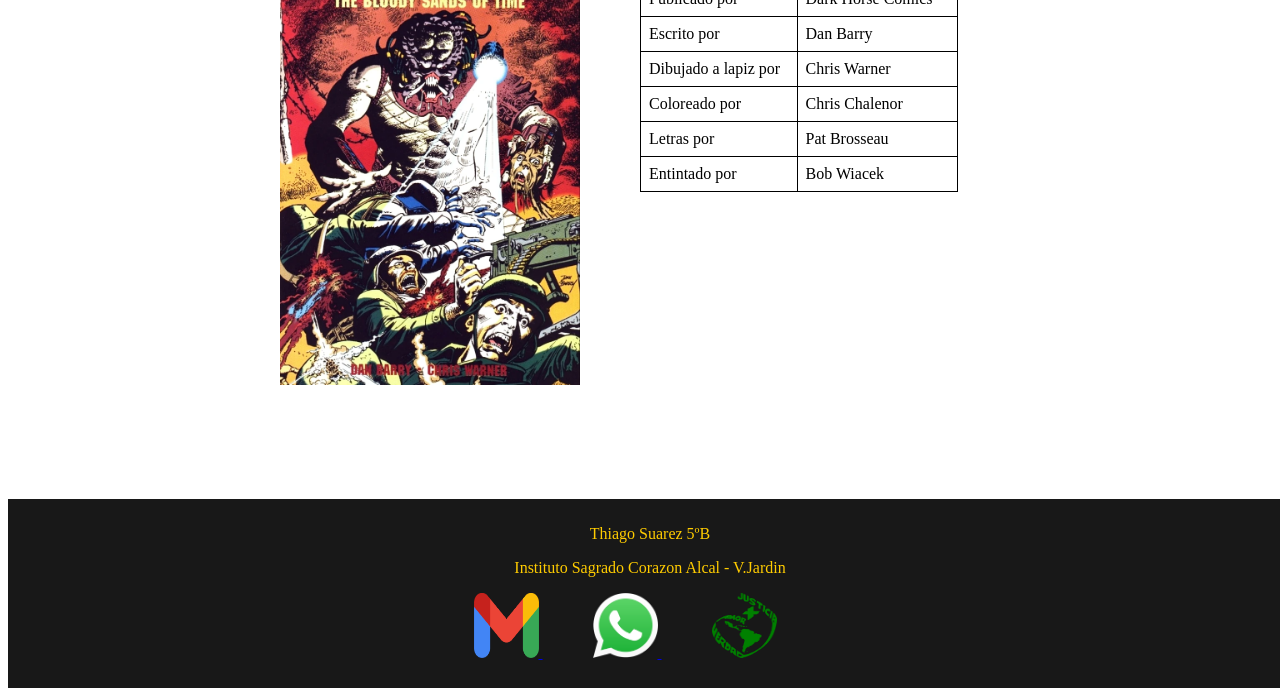
==== commit 16b2a299: "Mergeo con 00-Lucas" ====
--- a/pags/comics.html
+++ b/pags/comics.html
@@ -718,11 +718,16 @@
                 </table>
             </article>
         </section>
-        <hr>
+
         <footer>
-                <p>Thiago Suarez</p>
-                <p>thiago.b.suarez@sagradoalcal.edu.ar</p>
-                <p>Instituto Sagrado Corazon Alcal</p>   
+            <p>Thiago Suarez 5ºB</p>
+            <p>Instituto Sagrado Corazon Alcal - V.Jardin</p>
+            <figure>
+                <a href="https://mail.google.com/mail/u/0/#inbox?compose=DmwnWrRrlQnfNvNldCDvnGgCSBZCXfrZmLzjndpLFskwQJxptpCbqJsfbMbbXVkXGsqXtTFtnrVB" target="_blank"> 
+                <img src="../img/gmailLogo.png" alt="gmail logo" width="65px" height="65px"> </a>
+                <a href="https://api.whatsapp.com/send/?phone=%2B5491158058170&text&type=phone_number&app_absent=0" target="_blank"> <img src="../img/WhatsApp_icon.png" alt=" logo wsp" width="65px" height="65px"> </a>
+                <a href="http://sagradoalcal.edu.ar/index.html" target="_blank"> <img src="../img/logo-alcal.png" alt=" logo alcal" width="65px" height="65px"> </a>
+            </figure>
         </footer>
     </body>
 </html>
--- a/styles.css
+++ b/styles.css
@@ -26,7 +26,8 @@
     padding: 0;
     display: flex;
     align-items: center;
-    justify-content: center; 
+    justify-content: center;
+    padding-top: 15px;
 }
 
 
@@ -92,6 +93,16 @@
     height: 100px;
     width: 100px;
 }
+.a{
+    display: flex;
+    flex-direction: row;
+    justify-content: space-around;
+}
+.b{
+    display: flex;
+    flex-direction: column;
+}
+
 /*comics*/
 .comics_izquierda{
     float: left;
@@ -142,10 +153,9 @@
 h2{
     color: #9D1C1C
 }
-
-p { 
-color: #eeeeee;
-}
+body main p{
+    color: white;
+}    
 
 footer {
     background-color: #181818;
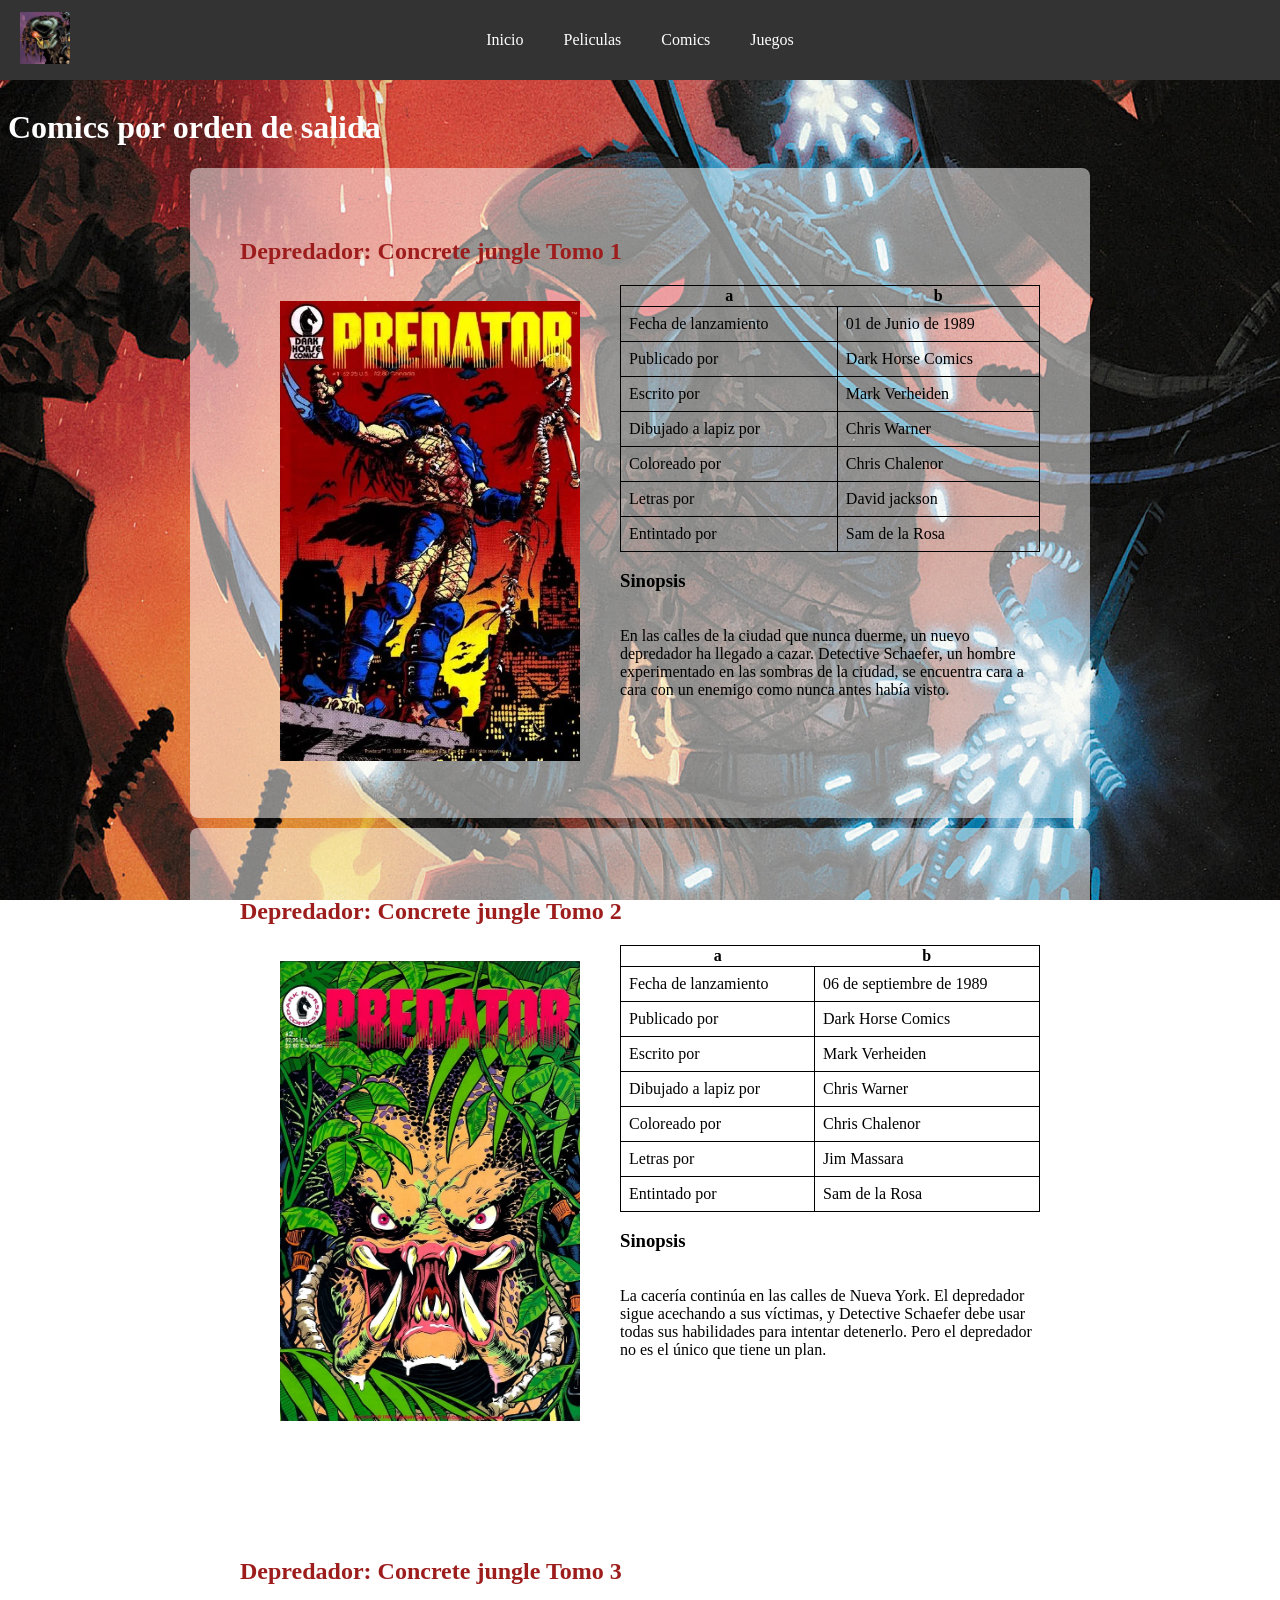
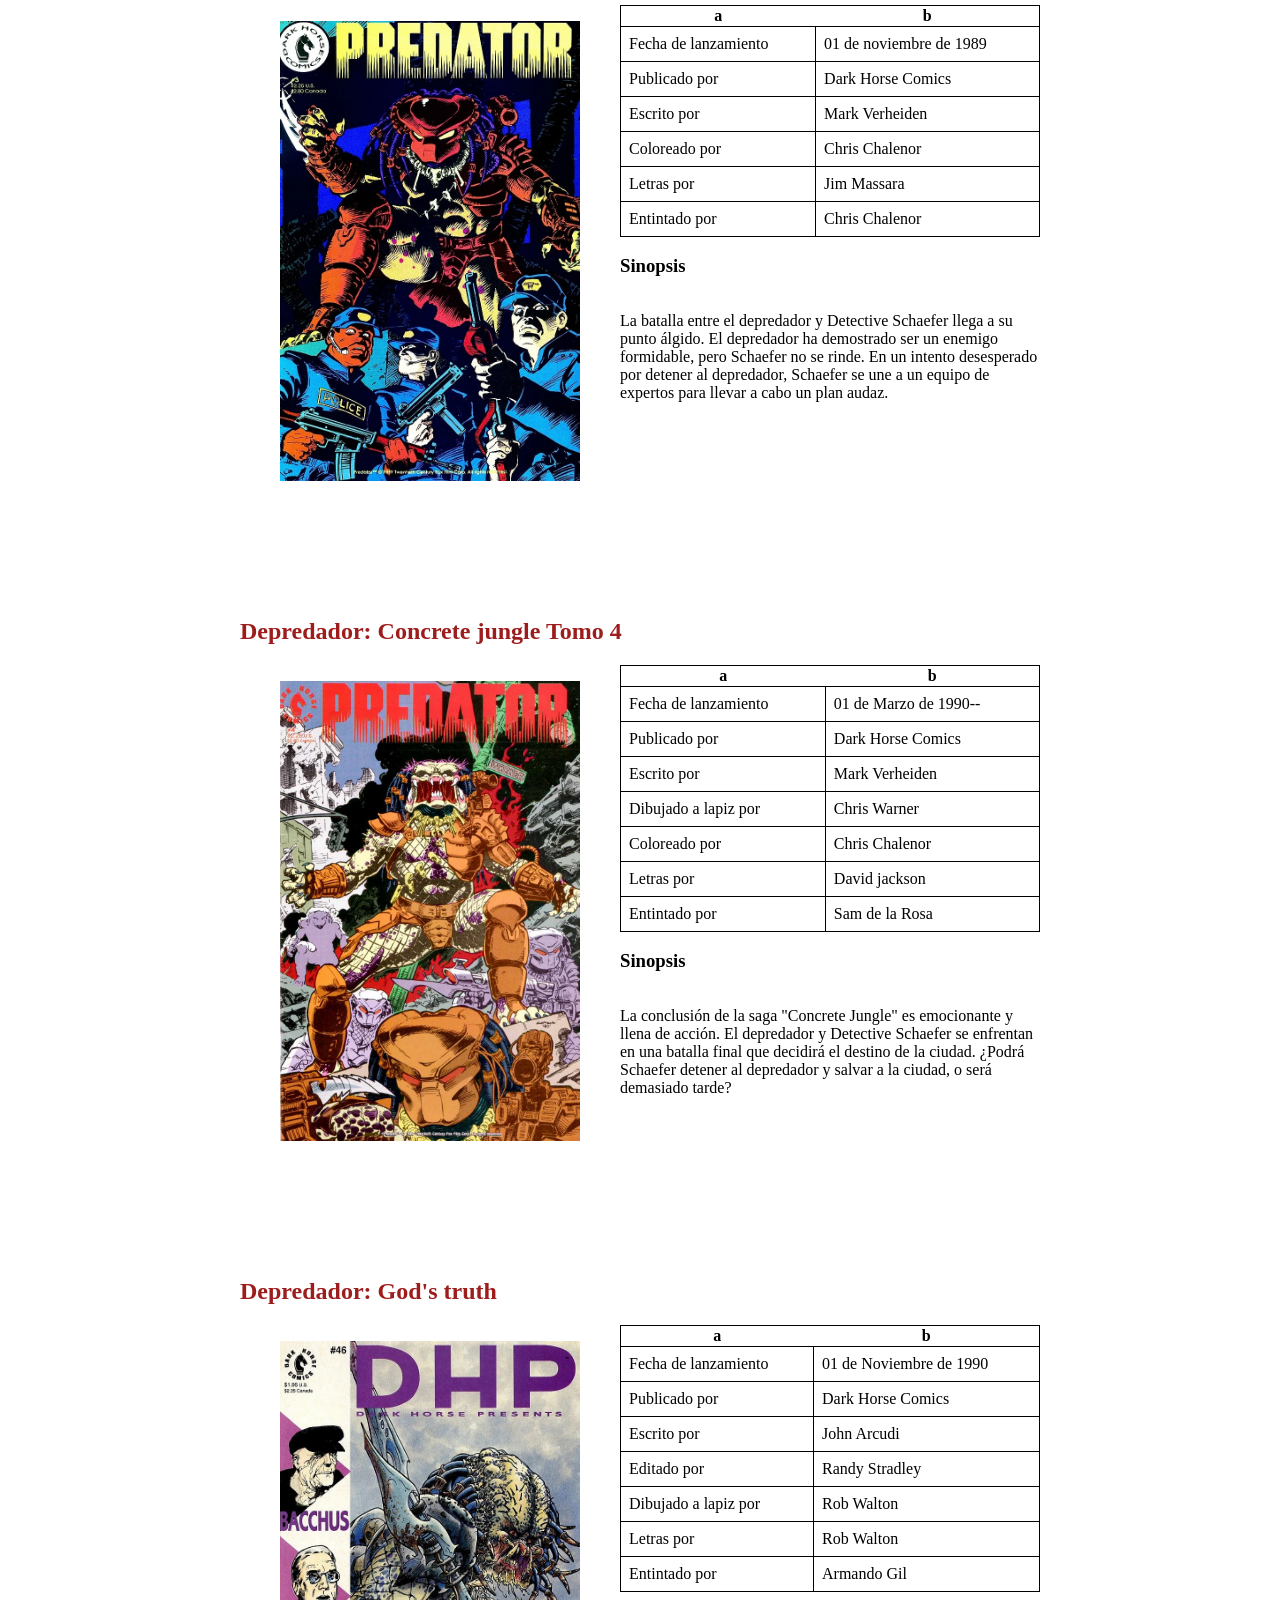
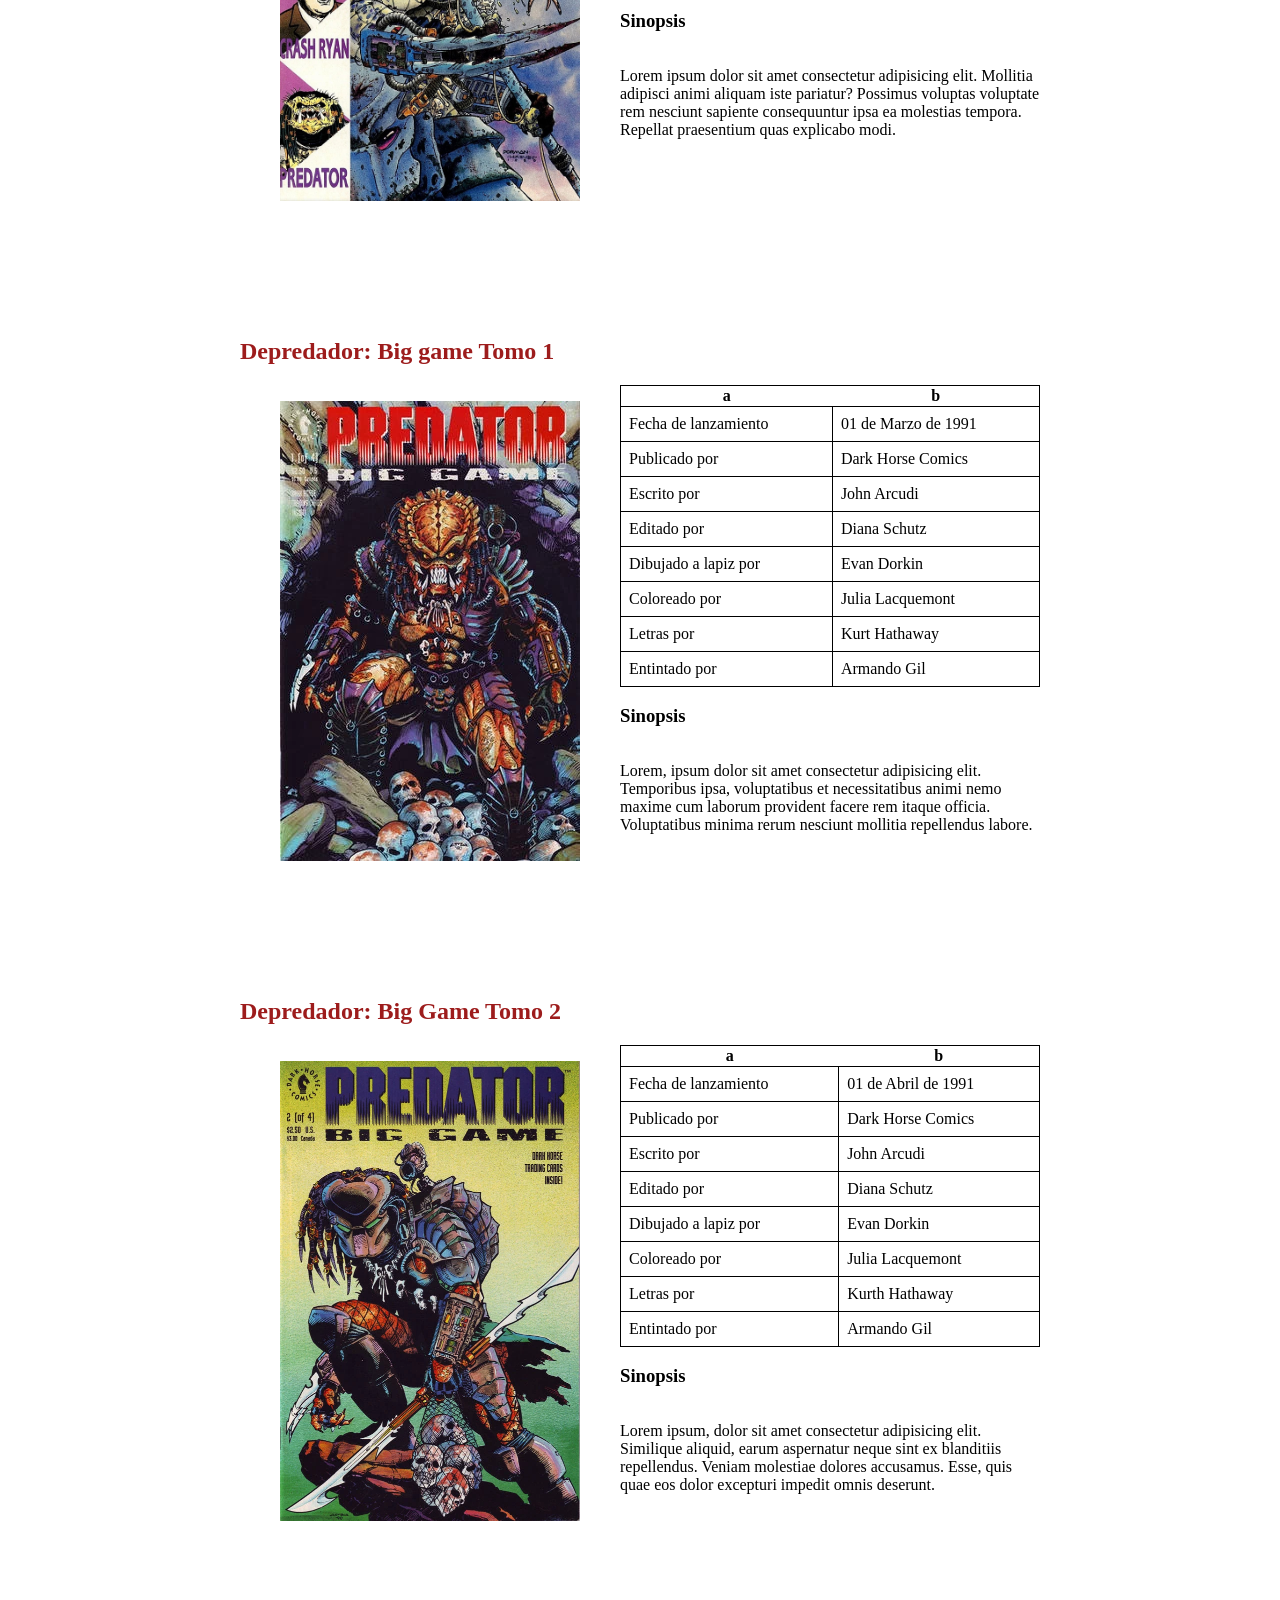
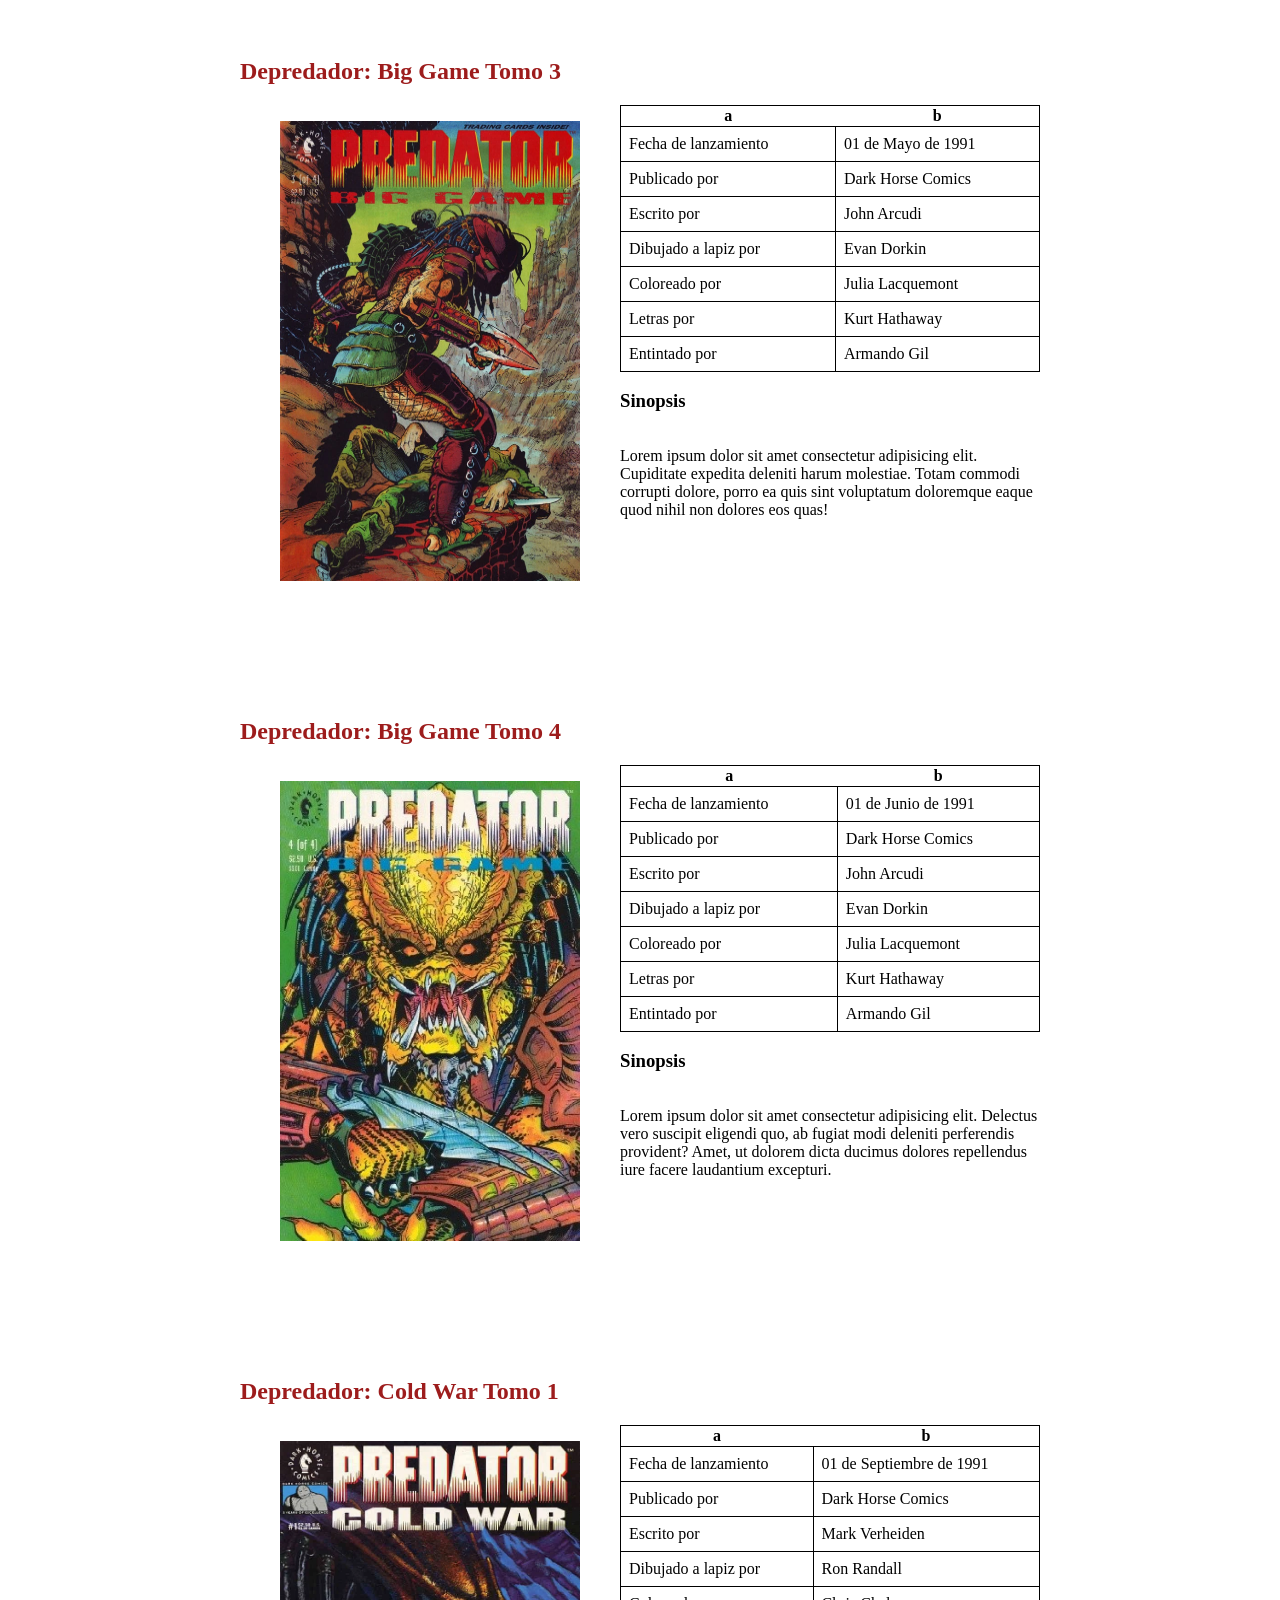
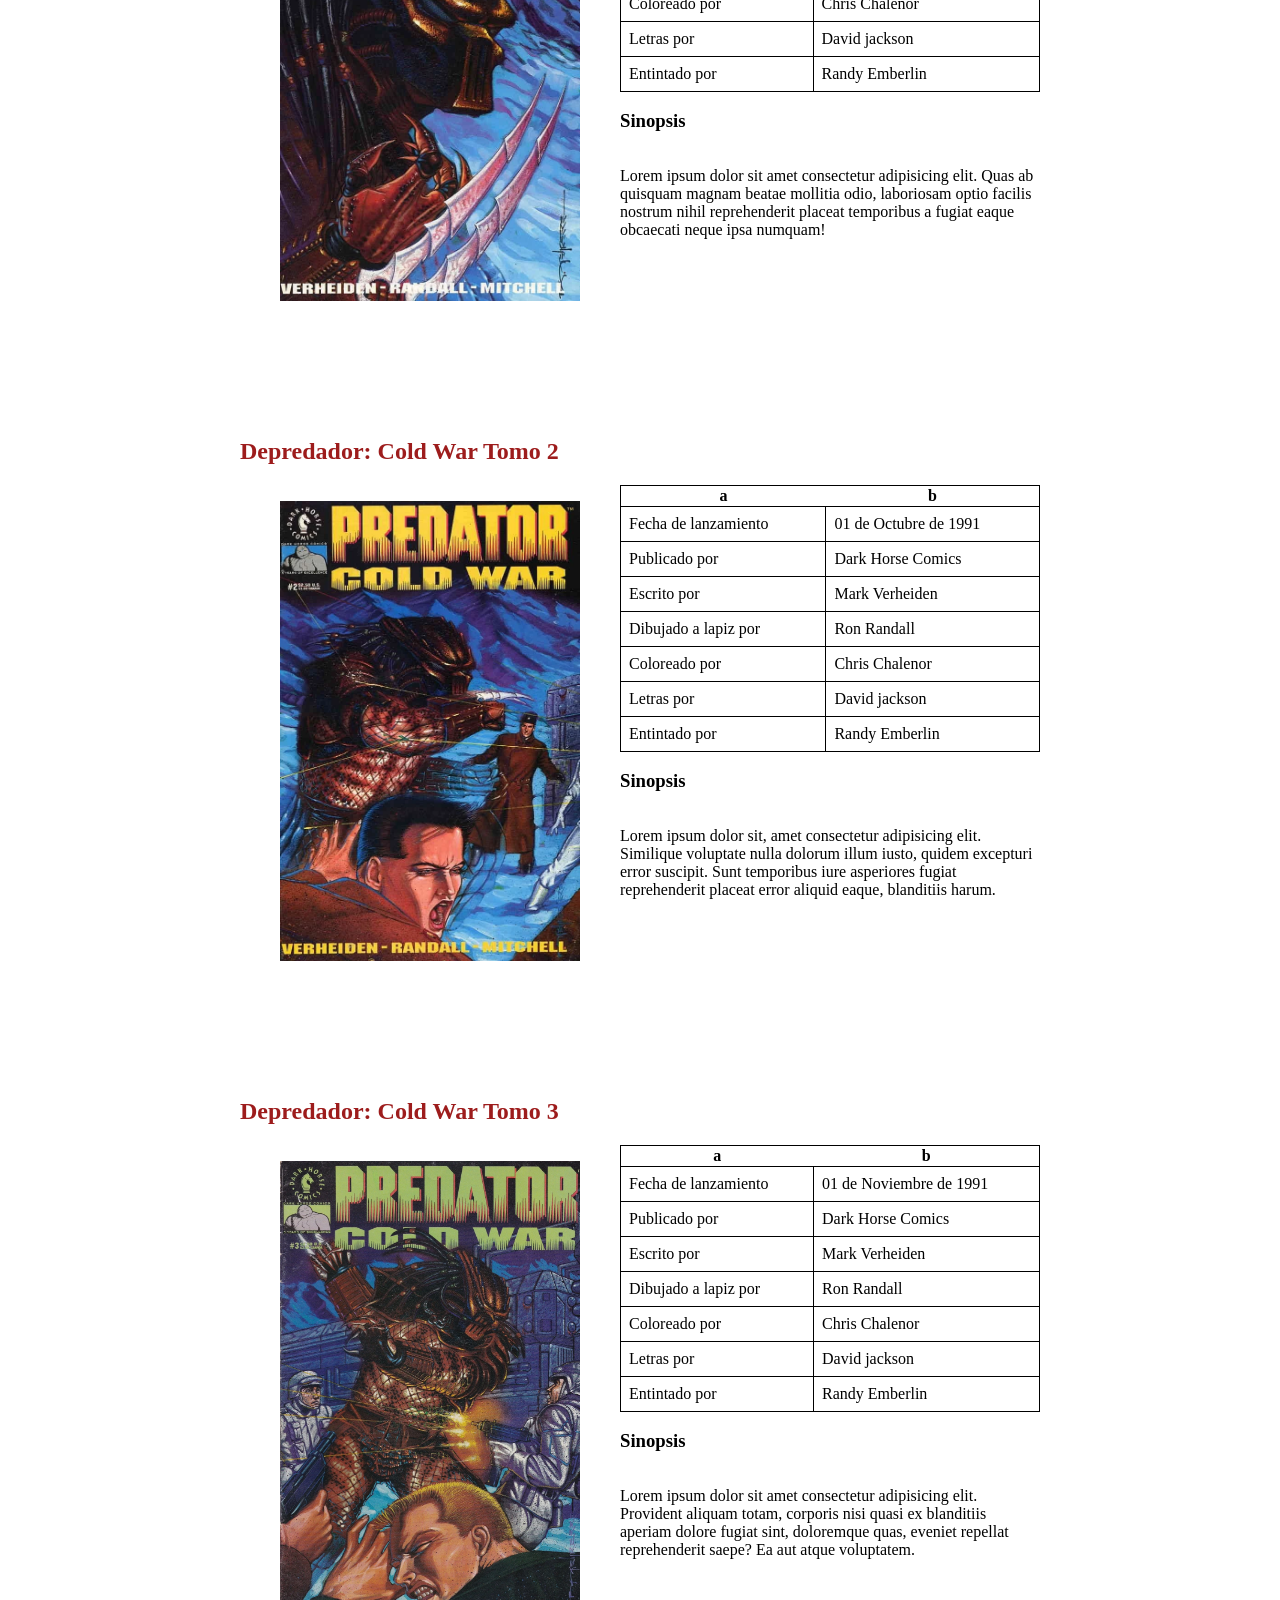
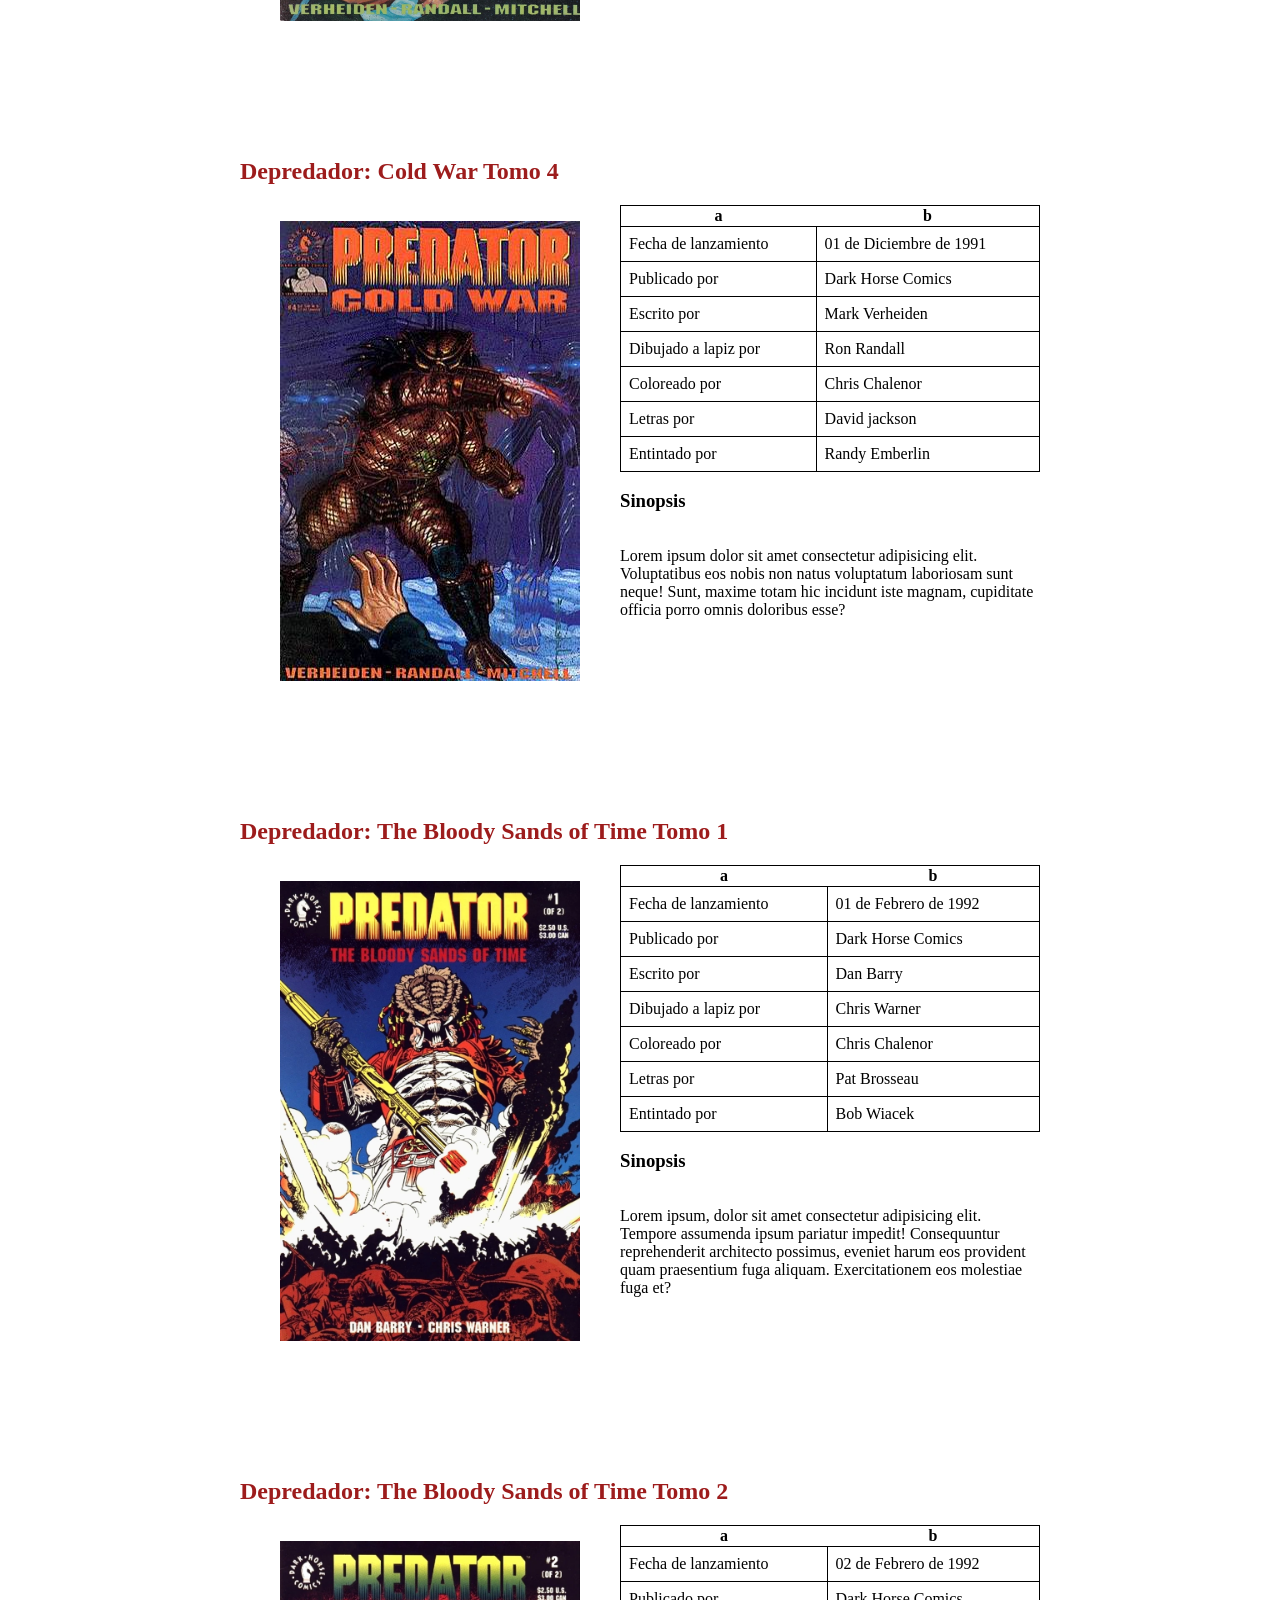
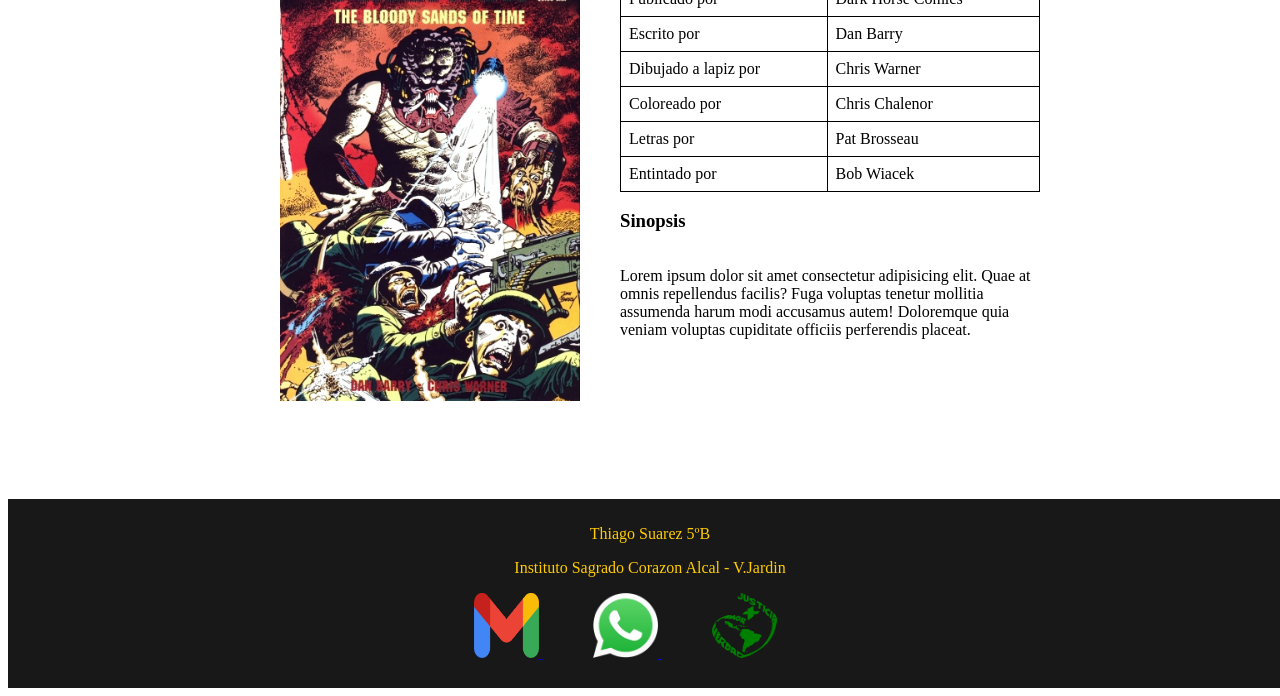
==== commit b50f129b: "Orden de comics" ====
--- a/pags/comics.html
+++ b/pags/comics.html
@@ -26,696 +26,771 @@
             
             <article class="contenedor_comics">
                 <h2>Depredador: Concrete jungle Tomo 1</h2>
-                <figure>
-                    <img src="../img/Comics/Concrete_Jungle_1.jpg" alt="Portada de depredador concrete jungle 1" class="comics_izquierda">
-                </figure>
-
-                <table class="margen_tablas_izquierda">
-                    <thead>
-                        <tr>
-                            <th>a</th>
-                            <th>b</th>
-                        </tr>
-                    </thead>
-                    <tbody>
-                        <tr>
-                            <td>Fecha de lanzamiento</td>
-                            <td>01 de Junio de 1989</td>
-                        </tr>
-                        <tr>
-                            <td>Publicado por</td>
-                            <td>Dark Horse Comics</td>
-                        </tr>
-                        <tr>
-                            <td>Escrito por</td>
-                            <td>Mark Verheiden</td>
-                        </tr>
-                        <tr>
-                            <td>Dibujado a lapiz por</td>
-                            <td>Chris Warner</td>
-                        </tr>
-                        <tr>
-                            <td>Coloreado por</td>
-                            <td>Chris Chalenor</td>
-                        </tr>
-                        <tr>
-                            <td>Letras por</td>
-                            <td>David jackson</td>
-                        </tr>
-                        <tr>
-                            <td>Entintado por</td>
-                            <td>Sam de la Rosa</td>
-                        </tr>
-                    </tbody>
-                </table>             
+                <div class="a">
+                    <figure>
+                        <img src="../img/Comics/Concrete_Jungle_1.jpg" alt="Portada de depredador concrete jungle 1" class="comics_izquierda">
+                    </figure>
+                    <div class="b">
+                        <table>
+                            <thead>
+                                <tr>
+                                    <th>a</th>
+                                    <th>b</th>
+                                </tr>
+                            </thead>
+                            <tbody>
+                                <tr>
+                                    <td>Fecha de lanzamiento</td>
+                                    <td>01 de Junio de 1989</td>
+                                </tr>
+                                <tr>
+                                    <td>Publicado por</td>
+                                    <td>Dark Horse Comics</td>
+                                </tr>
+                                <tr>
+                                    <td>Escrito por</td>
+                                    <td>Mark Verheiden</td>
+                                </tr>
+                                <tr>
+                                    <td>Dibujado a lapiz por</td>
+                                    <td>Chris Warner</td>
+                                </tr>
+                                <tr>
+                                    <td>Coloreado por</td>
+                                    <td>Chris Chalenor</td>
+                                </tr>
+                                <tr>
+                                    <td>Letras por</td>
+                                    <td>David jackson</td>
+                                </tr>
+                                <tr>
+                                    <td>Entintado por</td>
+                                    <td>Sam de la Rosa</td>
+                                </tr>
+                            </tbody>
+                        </table>
+                        <h3>Sinopsis</h3>
+                        <p>En las calles de la ciudad que nunca duerme, un nuevo depredador ha llegado a cazar. Detective Schaefer, un hombre experimentado en las sombras de la ciudad, se encuentra cara a cara con un enemigo como nunca antes había visto.</p>
+                    </div>
+                </div>
             </article>
 
             <article class="contenedor_comics">
                 <h2>Depredador: Concrete jungle Tomo 2</h2>
-                <figure>
-                    <img src="../img/Comics/Concrete_Jungle_2.jpg" alt="Portada de depredador concrete jungle 2" class="comics_derecha">
-                </figure>
-
-                <table class="margen_tablas_derecha">
-                    <thead>
-                        <tr>
-                            <th>a</th>
-                            <th>b</th>
-                        </tr>
-                    </thead>
-                    <tbody>
-                        <tr>
-                            <td>Fecha de lanzamiento</td>
-                            <td>06 de septiembre de 1989</td>
-                        </tr>
-                        <tr>
-                            <td>Publicado por</td>
-                            <td>Dark Horse Comics</td>
-                        </tr>
-                        <tr>
-                            <td>Escrito por</td>
-                            <td>Mark Verheiden</td>
-                        </tr>
-                        <tr>
-                            <td>Dibujado a lapiz por</td>
-                            <td>Chris Warner</td>
-                        </tr>
-                        <tr>
-                            <td>Coloreado por</td>
-                            <td>Chris Chalenor</td>
-                        </tr>
-                        <tr>
-                            <td>Letras por</td>
-                            <td>Jim Massara</td>
-                        </tr>
-                        <tr>
-                            <td>Entintado por</td>
-                            <td>Sam de la Rosa</td>
-                        </tr>
-                    </tbody>
-                </table>             
+                <div class="a">
+                    <figure>
+                        <img src="../img/Comics/Concrete_Jungle_2.jpg" alt="Portada de depredador concrete jungle 2" class="comics_derecha">
+                    </figure>
+                    <div class="b">
+                        <table>
+                            <thead>
+                                <tr>
+                                    <th>a</th>
+                                    <th>b</th>
+                                </tr>
+                            </thead>
+                            <tbody>
+                                <tr>
+                                    <td>Fecha de lanzamiento</td>
+                                    <td>06 de septiembre de 1989</td>
+                                </tr>
+                                <tr>
+                                    <td>Publicado por</td>
+                                    <td>Dark Horse Comics</td>
+                                </tr>
+                                <tr>
+                                    <td>Escrito por</td>
+                                    <td>Mark Verheiden</td>
+                                </tr>
+                                <tr>
+                                    <td>Dibujado a lapiz por</td>
+                                    <td>Chris Warner</td>
+                                </tr>
+                                <tr>
+                                    <td>Coloreado por</td>
+                                    <td>Chris Chalenor</td>
+                                </tr>
+                                <tr>
+                                    <td>Letras por</td>
+                                    <td>Jim Massara</td>
+                                </tr>
+                                <tr>
+                                    <td>Entintado por</td>
+                                    <td>Sam de la Rosa</td>
+                                </tr>
+                            </tbody>
+                        </table>
+                        <h3>Sinopsis</h3>
+                        <p>La cacería continúa en las calles de Nueva York. El depredador sigue acechando a sus víctimas, y Detective Schaefer debe usar todas sus habilidades para intentar detenerlo. Pero el depredador no es el único que tiene un plan.</p>
+                    </div>
+                </div>    
             </article>
 
             <article class="contenedor_comics">
                 <h2>Depredador: Concrete jungle Tomo 3</h2>
-                <figure>
-                    <img src="../img/Comics/Concrete_Jungle_3.jpg" alt="Portada de depredador concrete jungle 3" class="comics_izquierda">
-                </figure>
-
-                <table class="margen_tablas_izquierda">
-                    <thead>
-                        <tr>
-                            <th>a</th>
-                            <th>b</th>
-                        </tr>
-                    </thead>
-                    <tbody>
-                        <tr>
-                            <td>Fecha de lanzamiento</td>
-                            <td>01 de noviembre de 1989</td>
-                        </tr>
-                        <tr>
-                            <td>Publicado por</td>
-                            <td>Dark Horse Comics</td>
-                        </tr>
-                        <tr>
-                            <td>Escrito por</td>
-                            <td>Mark Verheiden</td>
-                        </tr>
-                        <tr>
-                            <td>Coloreado por</td>
-                            <td>Chris Chalenor</td>
-                        </tr>
-                        <tr>
-                            <td>Letras por</td>
-                            <td>Jim Massara</td>
-                        </tr>
-                        <tr>
-                            <td>Entintado por</td>
-                            <td>Chris Chalenor</td>
-                        </tr>
-                    </tbody>
-                </table>             
+                <div class="a">
+                    <figure>
+                        <img src="../img/Comics/Concrete_Jungle_3.jpg" alt="Portada de depredador concrete jungle 3" class="comics_izquierda">
+                    </figure>
+                    <div class="b">
+                        <table>
+                            <thead>
+                                <tr>
+                                    <th>a</th>
+                                    <th>b</th>
+                                </tr>
+                            </thead>
+                            <tbody>
+                                <tr>
+                                    <td>Fecha de lanzamiento</td>
+                                    <td>01 de noviembre de 1989</td>
+                                </tr>
+                                <tr>
+                                    <td>Publicado por</td>
+                                    <td>Dark Horse Comics</td>
+                                </tr>
+                                <tr>
+                                    <td>Escrito por</td>
+                                    <td>Mark Verheiden</td>
+                                </tr>
+                                <tr>
+                                    <td>Coloreado por</td>
+                                    <td>Chris Chalenor</td>
+                                </tr>
+                                <tr>
+                                    <td>Letras por</td>
+                                    <td>Jim Massara</td>
+                                </tr>
+                                <tr>
+                                    <td>Entintado por</td>
+                                    <td>Chris Chalenor</td>
+                                </tr>
+                            </tbody>
+                        </table>    
+                        <h3>Sinopsis</h3>
+                        <p>La batalla entre el depredador y Detective Schaefer llega a su punto álgido. El depredador ha demostrado ser un enemigo formidable, pero Schaefer no se rinde. En un intento desesperado por detener al depredador, Schaefer se une a un equipo de expertos para llevar a cabo un plan audaz.</p>
+                    </div> 
+                </div>
             </article>
 
             <article class="contenedor_comics">
                 <h2>Depredador: Concrete jungle Tomo 4</h2>
-                <figure>
-                    <img src="../img/Comics/Concrete_Jungle_4.jpg" alt="Portada de depredador concrete jungle 4" class="comics_derecha">
-                </figure>
-
-                <table class="margen_tablas_derecha">
-                    <thead>
-                        <tr>
-                            <th>a</th>
-                            <th>b</th>
-                        </tr>
-                    </thead>
-                    <tbody>
-                        <tr>
-                            <td>Fecha de lanzamiento</td>
-                            <td>01 de Marzo de 1990--</td>
-                        </tr>
-                        <tr>
-                            <td>Publicado por</td>
-                            <td>Dark Horse Comics</td>
-                        </tr>
-                        <tr>
-                            <td>Escrito por</td>
-                            <td>Mark Verheiden</td>
-                        </tr>
-                        <tr>
-                            <td>Dibujado a lapiz por</td>
-                            <td>Chris Warner</td>
-                        </tr>
-                        <tr>
-                            <td>Coloreado por</td>
-                            <td>Chris Chalenor</td>
-                        </tr>
-                        <tr>
-                            <td>Letras por</td>
-                            <td>David jackson</td>
-                        </tr>
-                        <tr>
-                            <td>Entintado por</td>
-                            <td>Sam de la Rosa</td>
-                        </tr>
-                    </tbody>
-                </table>             
+                <div class="a">
+                    <figure>
+                        <img src="../img/Comics/Concrete_Jungle_4.jpg" alt="Portada de depredador concrete jungle 4" class="comics_derecha">
+                    </figure>
+                    <div class="b">
+                        <table>
+                            <thead>
+                                <tr>
+                                    <th>a</th>
+                                    <th>b</th>
+                                </tr>
+                            </thead>
+                            <tbody>
+                                <tr>
+                                    <td>Fecha de lanzamiento</td>
+                                    <td>01 de Marzo de 1990--</td>
+                                </tr>
+                                <tr>
+                                    <td>Publicado por</td>
+                                    <td>Dark Horse Comics</td>
+                                </tr>
+                                <tr>
+                                    <td>Escrito por</td>
+                                    <td>Mark Verheiden</td>
+                                </tr>
+                                <tr>
+                                    <td>Dibujado a lapiz por</td>
+                                    <td>Chris Warner</td>
+                                </tr>
+                                <tr>
+                                    <td>Coloreado por</td>
+                                    <td>Chris Chalenor</td>
+                                </tr>
+                                <tr>
+                                    <td>Letras por</td>
+                                    <td>David jackson</td>
+                                </tr>
+                                <tr>
+                                    <td>Entintado por</td>
+                                    <td>Sam de la Rosa</td>
+                                </tr>
+                            </tbody>
+                        </table>
+                        <h3>Sinopsis</h3>
+                        <p>La conclusión de la saga "Concrete Jungle" es emocionante y llena de acción. El depredador y Detective Schaefer se enfrentan en una batalla final que decidirá el destino de la ciudad. ¿Podrá Schaefer detener al depredador y salvar a la ciudad, o será demasiado tarde?</p>
+                    </div>
+                </div>                    
             </article>
 
             <article class="contenedor_comics">
                 <h2>Depredador: God's truth</h2>
-                <figure>
-                    <img src="../img/Comics/God_s_Truth.jpg" alt="Portada de depredador god's truth" class="comics_izquierda">
-                </figure>
-
-                <table class="margen_tablas_izquierda">
-                    <thead>
-                        <tr>
-                            <th>a</th>
-                            <th>b</th>
-                        </tr>
-                    </thead>
-                    <tbody>
-                        <tr>
-                            <td>Fecha de lanzamiento</td>
-                            <td>01 de Noviembre de 1990</td>
-                        </tr>
-                        <tr>
-                            <td>Publicado por</td>
-                            <td>Dark Horse Comics</td>
-                        </tr>
-                        <tr>
-                            <td>Escrito por</td>
-                            <td>John Arcudi</td>
-                        </tr>
-                        <tr>
-                            <td>Editado por</td>
-                            <td>Randy Stradley</td>
-                        </tr>
-                        <tr>
-                            <td>Dibujado a lapiz por</td>
-                            <td>Rob Walton</td>
-                        </tr>
-                        <tr>
-                            <td>Letras por</td>
-                            <td>Rob Walton</td>
-                        </tr>
-                        <tr>
-                            <td>Entintado por</td>
-                            <td>Armando Gil</td>
-                        </tr>
-                    </tbody>
-                </table> 
+                <div class="a">
+                    <figure>
+                        <img src="../img/Comics/God_s_Truth.jpg" alt="Portada de depredador god's truth" class="comics_izquierda">
+                    </figure>
+                    <div class="b">
+                        <table>
+                            <thead>
+                                <tr>
+                                    <th>a</th>
+                                    <th>b</th>
+                                </tr>
+                            </thead>
+                            <tbody>
+                                <tr>
+                                    <td>Fecha de lanzamiento</td>
+                                    <td>01 de Noviembre de 1990</td>
+                                </tr>
+                                <tr>
+                                    <td>Publicado por</td>
+                                    <td>Dark Horse Comics</td>
+                                </tr>
+                                <tr>
+                                    <td>Escrito por</td>
+                                    <td>John Arcudi</td>
+                                </tr>
+                                <tr>
+                                    <td>Editado por</td>
+                                    <td>Randy Stradley</td>
+                                </tr>
+                                <tr>
+                                    <td>Dibujado a lapiz por</td>
+                                    <td>Rob Walton</td>
+                                </tr>
+                                <tr>
+                                    <td>Letras por</td>
+                                    <td>Rob Walton</td>
+                                </tr>
+                                <tr>
+                                    <td>Entintado por</td>
+                                    <td>Armando Gil</td>
+                                </tr>
+                            </tbody>
+                        </table>
+                        <h3>Sinopsis</h3>
+                        <p>Lorem ipsum dolor sit amet consectetur adipisicing elit. Mollitia adipisci animi aliquam iste pariatur? Possimus voluptas voluptate rem nesciunt sapiente consequuntur ipsa ea molestias tempora. Repellat praesentium quas explicabo modi.</p>
+                    </div>
+                </div>
             </article>
 
             <article class="contenedor_comics">
                 <h2>Depredador: Big game Tomo 1</h2>
-                <figure>
-                    <img src="../img/Comics/Big_Game_1.jpg" alt="Portada de depredador big game 1" class="comics_derecha">
-                </figure>
-
-                <table class="margen_tablas_derecha">
-                    <thead>
-                        <tr>
-                            <th>a</th>
-                            <th>b</th>
-                        </tr>
-                    </thead>
-                    <tbody>
-                        <tr>
-                            <td>Fecha de lanzamiento</td>
-                            <td>01 de Marzo de 1991</td>
-                        </tr>
-                        <tr>
-                            <td>Publicado por</td>
-                            <td>Dark Horse Comics</td>
-                        </tr>
-                        <tr>
-                            <td>Escrito por</td>
-                            <td>John Arcudi</td>
-                        </tr>
-                        <tr>
-                            <td>Editado por</td>
-                            <td>Diana Schutz</td>
-                        </tr>
-                        <tr>
-                            <td>Dibujado a lapiz por</td>
-                            <td>Evan Dorkin</td>
-                        </tr>
-                        <tr>
-                            <td>Coloreado por</td>
-                            <td>Julia Lacquemont</td>
-                        </tr>
-                        <tr>
-                            <td>Letras por</td>
-                            <td>Kurt Hathaway</td>
-                        </tr>
-                        <tr>
-                            <td>Entintado por</td>
-                            <td>Armando Gil</td>
-                        </tr>
-                    </tbody>
-                </table>
+                <div class="a">
+                    <figure>
+                        <img src="../img/Comics/Big_Game_1.jpg" alt="Portada de depredador big game 1" class="comics_derecha">
+                    </figure>
+                    <div class="b">
+                        <table>
+                            <thead>
+                                <tr>
+                                    <th>a</th>
+                                    <th>b</th>
+                                </tr>
+                            </thead>
+                            <tbody>
+                                <tr>
+                                    <td>Fecha de lanzamiento</td>
+                                    <td>01 de Marzo de 1991</td>
+                                </tr>
+                                <tr>
+                                    <td>Publicado por</td>
+                                    <td>Dark Horse Comics</td>
+                                </tr>
+                                <tr>
+                                    <td>Escrito por</td>
+                                    <td>John Arcudi</td>
+                                </tr>
+                                <tr>
+                                    <td>Editado por</td>
+                                    <td>Diana Schutz</td>
+                                </tr>
+                                <tr>
+                                    <td>Dibujado a lapiz por</td>
+                                    <td>Evan Dorkin</td>
+                                </tr>
+                                <tr>
+                                    <td>Coloreado por</td>
+                                    <td>Julia Lacquemont</td>
+                                </tr>
+                                <tr>
+                                    <td>Letras por</td>
+                                    <td>Kurt Hathaway</td>
+                                </tr>
+                                <tr>
+                                    <td>Entintado por</td>
+                                    <td>Armando Gil</td>
+                                </tr>
+                            </tbody>
+                        </table>
+                        <h3>Sinopsis</h3>
+                        <p>Lorem, ipsum dolor sit amet consectetur adipisicing elit. Temporibus ipsa, voluptatibus et necessitatibus animi nemo maxime cum laborum provident facere rem itaque officia. Voluptatibus minima rerum nesciunt mollitia repellendus labore.</p>
+                    </div>
+                </div>
             </article>
 
             <article class="contenedor_comics">
                 <h2>Depredador: Big Game Tomo 2</h2>
-                <figure>
-                    <img src="../img/Comics/Big_Game_2.jpg" alt="Portada de depredador big game 2" class="comics_izquierda">
-                </figure>
-
-                <table class="margen_tablas_izquierda">
-                    <thead>
-                        <tr>
-                            <th>a</th>
-                            <th>b</th>
-                        </tr>
-                    </thead>
-                    <tbody>
-                        <tr>
-                            <td>Fecha de lanzamiento</td>
-                            <td>01 de Abril de 1991</td>
-                        </tr>
-                        <tr>
-                            <td>Publicado por</td>
-                            <td>Dark Horse Comics</td>
-                        </tr>
-                        <tr>
-                            <td>Escrito por</td>
-                            <td>John Arcudi</td>
-                        </tr>
-                        <tr>
-                            <td>Editado por</td>
-                            <td>Diana Schutz</td>
-                        </tr>
-                        <tr>
-                            <td>Dibujado a lapiz por</td>
-                            <td>Evan Dorkin</td>
-                        </tr>
-                        <tr>
-                            <td>Coloreado por</td>
-                            <td>Julia Lacquemont</td>
-                        </tr>
-                        <tr>
-                            <td>Letras por</td>
-                            <td>Kurth Hathaway</td>
-                        </tr>
-                        <tr>
-                            <td>Entintado por</td>
-                            <td>Armando Gil</td>
-                        </tr>
-                    </tbody>
-                </table>             
+                <div class="a">
+                    <figure>
+                        <img src="../img/Comics/Big_Game_2.jpg" alt="Portada de depredador big game 2" class="comics_izquierda">
+                    </figure>
+                    <div class="b">
+                        <table>
+                            <thead>
+                                <tr>
+                                    <th>a</th>
+                                    <th>b</th>
+                                </tr>
+                            </thead>
+                            <tbody>
+                                <tr>
+                                    <td>Fecha de lanzamiento</td>
+                                    <td>01 de Abril de 1991</td>
+                                </tr>
+                                <tr>
+                                    <td>Publicado por</td>
+                                    <td>Dark Horse Comics</td>
+                                </tr>
+                                <tr>
+                                    <td>Escrito por</td>
+                                    <td>John Arcudi</td>
+                                </tr>
+                                <tr>
+                                    <td>Editado por</td>
+                                    <td>Diana Schutz</td>
+                                </tr>
+                                <tr>
+                                    <td>Dibujado a lapiz por</td>
+                                    <td>Evan Dorkin</td>
+                                </tr>
+                                <tr>
+                                    <td>Coloreado por</td>
+                                    <td>Julia Lacquemont</td>
+                                </tr>
+                                <tr>
+                                    <td>Letras por</td>
+                                    <td>Kurth Hathaway</td>
+                                </tr>
+                                <tr>
+                                    <td>Entintado por</td>
+                                    <td>Armando Gil</td>
+                                </tr>
+                            </tbody>
+                        </table>
+                        <h3>Sinopsis</h3>
+                        <p>Lorem ipsum, dolor sit amet consectetur adipisicing elit. Similique aliquid, earum aspernatur neque sint ex blanditiis repellendus. Veniam molestiae dolores accusamus. Esse, quis quae eos dolor excepturi impedit omnis deserunt.</p>
+                    </div>
+                </div>             
             </article>
 
             <article class="contenedor_comics">
                 <h2>Depredador: Big Game Tomo 3</h2>
-                <figure>
-                    <img src="../img/Comics/Big_Game_3.jpg" alt="Portada de depredador big game 3" class="comics_derecha">
-                </figure>
-
-                <table class="margen_tablas_derecha">
-                    <thead>
-                        <tr>
-                            <th>a</th>
-                            <th>b</th>
-                        </tr>
-                    </thead>
-                    <tbody>
-                        <tr>
-                            <td>Fecha de lanzamiento</td>
-                            <td>01 de Mayo de 1991</td>
-                        </tr>
-                        <tr>
-                            <td>Publicado por</td>
-                            <td>Dark Horse Comics</td>
-                        </tr>
-                        <tr>
-                            <td>Escrito por</td>
-                            <td>John Arcudi</td>
-                        </tr>
-                        <tr>
-                            <td>Dibujado a lapiz por</td>
-                            <td>Evan Dorkin</td>
-                        </tr>
-                        <tr>
-                            <td>Coloreado por</td>
-                            <td>Julia Lacquemont</td>
-                        </tr>
-                        <tr>
-                            <td>Letras por</td>
-                            <td>Kurt Hathaway</td>
-                        </tr>
-                        <tr>
-                            <td>Entintado por</td>
-                            <td>Armando Gil</td>
-                        </tr>
-                    </tbody>
-                </table>             
+                <div class="a">
+                    <figure>
+                        <img src="../img/Comics/Big_Game_3.jpg" alt="Portada de depredador big game 3" class="comics_derecha">
+                    </figure>
+                    <div class="b">
+                        <table>
+                            <thead>
+                                <tr>
+                                    <th>a</th>
+                                    <th>b</th>
+                                </tr>
+                            </thead>
+                            <tbody>
+                                <tr>
+                                    <td>Fecha de lanzamiento</td>
+                                    <td>01 de Mayo de 1991</td>
+                                </tr>
+                                <tr>
+                                    <td>Publicado por</td>
+                                    <td>Dark Horse Comics</td>
+                                </tr>
+                                <tr>
+                                    <td>Escrito por</td>
+                                    <td>John Arcudi</td>
+                                </tr>
+                                <tr>
+                                    <td>Dibujado a lapiz por</td>
+                                    <td>Evan Dorkin</td>
+                                </tr>
+                                <tr>
+                                    <td>Coloreado por</td>
+                                    <td>Julia Lacquemont</td>
+                                </tr>
+                                <tr>
+                                    <td>Letras por</td>
+                                    <td>Kurt Hathaway</td>
+                                </tr>
+                                <tr>
+                                    <td>Entintado por</td>
+                                    <td>Armando Gil</td>
+                                </tr>
+                            </tbody>
+                        </table>   
+                        <h3>Sinopsis</h3>
+                        <p>Lorem ipsum dolor sit amet consectetur adipisicing elit. Cupiditate expedita deleniti harum molestiae. Totam commodi corrupti dolore, porro ea quis sint voluptatum doloremque eaque quod nihil non dolores eos quas!</p>
+                    </div>
+                </div>          
             </article>
 
             <article class="contenedor_comics">
                 <h2>Depredador: Big Game Tomo 4</h2>
-                <figure>
-                    <img src="../img/Comics/Big_Game_4.jpg" alt="Portada de depredador big game 4" class="comics_izquierda">
-                </figure>
-
-                <table class="margen_tablas_izquierda">
-                    <thead>
-                        <tr>
-                            <th>a</th>
-                            <th>b</th>
-                        </tr>
-                    </thead>
-                    <tbody>
-                        <tr>
-                            <td>Fecha de lanzamiento</td>
-                            <td>01 de Junio de 1991</td>
-                        </tr>
-                        <tr>
-                            <td>Publicado por</td>
-                            <td>Dark Horse Comics</td>
-                        </tr>
-                        <tr>
-                            <td>Escrito por</td>
-                            <td>John Arcudi</td>
-                        </tr>
-                        <tr>
-                            <td>Dibujado a lapiz por</td>
-                            <td>Evan Dorkin</td>
-                        </tr>
-                        <tr>
-                            <td>Coloreado por</td>
-                            <td>Julia Lacquemont</td>
-                        </tr>
-                        <tr>
-                            <td>Letras por</td>
-                            <td>Kurt Hathaway</td>
-                        </tr>
-                        <tr>
-                            <td>Entintado por</td>
-                            <td>Armando Gil</td>
-                        </tr>
-                    </tbody>
-                </table>             
+                <div class="a">
+                    <figure>
+                        <img src="../img/Comics/Big_Game_4.jpg" alt="Portada de depredador big game 4" class="comics_izquierda">
+                    </figure>
+                    <div class="b">
+                        <table>
+                            <thead>
+                                <tr>
+                                    <th>a</th>
+                                    <th>b</th>
+                                </tr>
+                            </thead>
+                            <tbody>
+                                <tr>
+                                    <td>Fecha de lanzamiento</td>
+                                    <td>01 de Junio de 1991</td>
+                                </tr>
+                                <tr>
+                                    <td>Publicado por</td>
+                                    <td>Dark Horse Comics</td>
+                                </tr>
+                                <tr>
+                                    <td>Escrito por</td>
+                                    <td>John Arcudi</td>
+                                </tr>
+                                <tr>
+                                    <td>Dibujado a lapiz por</td>
+                                    <td>Evan Dorkin</td>
+                                </tr>
+                                <tr>
+                                    <td>Coloreado por</td>
+                                    <td>Julia Lacquemont</td>
+                                </tr>
+                                <tr>
+                                    <td>Letras por</td>
+                                    <td>Kurt Hathaway</td>
+                                </tr>
+                                <tr>
+                                    <td>Entintado por</td>
+                                    <td>Armando Gil</td>
+                                </tr>
+                            </tbody>
+                        </table>    
+                        <h3>Sinopsis</h3>
+                        <p>Lorem ipsum dolor sit amet consectetur adipisicing elit. Delectus vero suscipit eligendi quo, ab fugiat modi deleniti perferendis provident? Amet, ut dolorem dicta ducimus dolores repellendus iure facere laudantium excepturi.</p>
+                    </div>
+                </div>         
             </article>
 
             <article class="contenedor_comics">
                 <h2>Depredador: Cold War Tomo 1</h2>
-                <figure>
-                    <img src="../img/Comics/Cold_War_1.jpg" alt="Portada de depredador cold war 1" class="comics_derecha">
-                </figure>
-
-                <table class="margen_tablas_derecha">
-                    <thead>
-                        <tr>
-                            <th>a</th>
-                            <th>b</th>
-                        </tr>
-                    </thead>
-                    <tbody>
-                        <tr>
-                            <td>Fecha de lanzamiento</td>
-                            <td>01 de Septiembre de 1991</td>
-                        </tr>
-                        <tr>
-                            <td>Publicado por</td>
-                            <td>Dark Horse Comics</td>
-                        </tr>
-                        <tr>
-                            <td>Escrito por</td>
-                            <td>Mark Verheiden</td>
-                        </tr>
-                        <tr>
-                            <td>Dibujado a lapiz por</td>
-                            <td>Ron Randall</td>
-                        </tr>
-                        <tr>
-                            <td>Coloreado por</td>
-                            <td>Chris Chalenor</td>
-                        </tr>
-                        <tr>
-                            <td>Letras por</td>
-                            <td>David jackson</td>
-                        </tr>
-                        <tr>
-                            <td>Entintado por</td>
-                            <td>Randy Emberlin</td>
-                        </tr>
-                    </tbody>
-                </table>
+                <div class="a">
+                    <figure>
+                        <img src="../img/Comics/Cold_War_1.jpg" alt="Portada de depredador cold war 1" class="comics_derecha">
+                   </figure>
+                   <div class="b">
+                        <table>
+                            <thead>
+                                <tr>
+                                    <th>a</th>
+                                    <th>b</th>
+                                </tr>
+                            </thead>
+                            <tbody>
+                                <tr>
+                                    <td>Fecha de lanzamiento</td>
+                                    <td>01 de Septiembre de 1991</td>
+                                </tr>
+                                <tr>
+                                    <td>Publicado por</td>
+                                    <td>Dark Horse Comics</td>
+                                </tr>
+                                <tr>
+                                    <td>Escrito por</td>
+                                    <td>Mark Verheiden</td>
+                                </tr>
+                                <tr>
+                                    <td>Dibujado a lapiz por</td>
+                                    <td>Ron Randall</td>
+                                </tr>
+                                <tr>
+                                    <td>Coloreado por</td>
+                                    <td>Chris Chalenor</td>
+                                </tr>
+                                <tr>
+                                    <td>Letras por</td>
+                                    <td>David jackson</td>
+                                </tr>
+                                <tr>
+                                    <td>Entintado por</td>
+                                    <td>Randy Emberlin</td>
+                                </tr>
+                            </tbody>
+                        </table>
+                        <h3>Sinopsis</h3>
+                        <p>Lorem ipsum dolor sit amet consectetur adipisicing elit. Quas ab quisquam magnam beatae mollitia odio, laboriosam optio facilis nostrum nihil reprehenderit placeat temporibus a fugiat eaque obcaecati neque ipsa numquam!</p>
+                    </div>
+                </div>
             </article>
 
             <article class="contenedor_comics">
                 <h2>Depredador: Cold War Tomo 2</h2>
-                <figure>
-                    <img src="../img/Comics/Cold_War_2.jpg" alt="Portada de depredador cold war 2" class="comics_izquierda">
-                </figure>
-
-                <table class="margen_tablas_izquierda">
-                    <thead>
-                        <tr>
-                            <th>a</th>
-                            <th>b</th>
-                        </tr>
-                    </thead>
-                    <tbody>
-                        <tr>
-                            <td>Fecha de lanzamiento</td>
-                            <td>01 de Octubre de 1991</td>
-                        </tr>
-                        <tr>
-                            <td>Publicado por</td>
-                            <td>Dark Horse Comics</td>
-                        </tr>
-                        <tr>
-                            <td>Escrito por</td>
-                            <td>Mark Verheiden</td>
-                        </tr>
-                        <tr>
-                            <td>Dibujado a lapiz por</td>
-                            <td>Ron Randall</td>
-                        </tr>
-                        <tr>
-                            <td>Coloreado por</td>
-                            <td>Chris Chalenor</td>
-                        </tr>
-                        <tr>
-                            <td>Letras por</td>
-                            <td>David jackson</td>
-                        </tr>
-                        <tr>
-                            <td>Entintado por</td>
-                            <td>Randy Emberlin</td>
-                        </tr>
-                    </tbody>
-                </table>
+                <div class="a">
+                    <figure>
+                        <img src="../img/Comics/Cold_War_2.jpg" alt="Portada de depredador cold war 2" class="comics_izquierda">
+                    </figure>
+                    <div class="b">
+                        <table>
+                            <thead>
+                                <tr>
+                                    <th>a</th>
+                                    <th>b</th>
+                                </tr>
+                            </thead>
+                            <tbody>
+                                <tr>
+                                    <td>Fecha de lanzamiento</td>
+                                    <td>01 de Octubre de 1991</td>
+                                </tr>
+                                <tr>
+                                    <td>Publicado por</td>
+                                    <td>Dark Horse Comics</td>
+                                </tr>
+                                <tr>
+                                    <td>Escrito por</td>
+                                    <td>Mark Verheiden</td>
+                                </tr>
+                                <tr>
+                                    <td>Dibujado a lapiz por</td>
+                                    <td>Ron Randall</td>
+                                </tr>
+                                <tr>
+                                    <td>Coloreado por</td>
+                                    <td>Chris Chalenor</td>
+                                </tr>
+                                <tr>
+                                    <td>Letras por</td>
+                                    <td>David jackson</td>
+                                </tr>
+                                <tr>
+                                    <td>Entintado por</td>
+                                    <td>Randy Emberlin</td>
+                                </tr>
+                            </tbody>
+                        </table>
+                        <h3>Sinopsis</h3>
+                        <p>Lorem ipsum dolor sit, amet consectetur adipisicing elit. Similique voluptate nulla dolorum illum iusto, quidem excepturi error suscipit. Sunt temporibus iure asperiores fugiat reprehenderit placeat error aliquid eaque, blanditiis harum.</p>
+                    </div>
+                </div>
             </article>
 
             <article class="contenedor_comics">
                 <h2>Depredador: Cold War Tomo 3</h2>
-                <figure>
-                    <img src="../img/Comics/Cold_War_3.jpg" alt="Portada de depredador cold war 3" class="comics_derecha">
-                </figure>
-
-                <table class="margen_tablas_derecha">
-                    <thead>
-                        <tr>
-                            <th>a</th>
-                            <th>b</th>
-                        </tr>
-                    </thead>
-                    <tbody>
-                        <tr>
-                            <td>Fecha de lanzamiento</td>
-                            <td>01 de Noviembre de 1991</td>
-                        </tr>
-                        <tr>
-                            <td>Publicado por</td>
-                            <td>Dark Horse Comics</td>
-                        </tr>
-                        <tr>
-                            <td>Escrito por</td>
-                            <td>Mark Verheiden</td>
-                        </tr>
-                        <tr>
-                            <td>Dibujado a lapiz por</td>
-                            <td>Ron Randall</td>
-                        </tr>
-                        <tr>
-                            <td>Coloreado por</td>
-                            <td>Chris Chalenor</td>
-                        </tr>
-                        <tr>
-                            <td>Letras por</td>
-                            <td>David jackson</td>
-                        </tr>
-                        <tr>
-                            <td>Entintado por</td>
-                            <td>Randy Emberlin</td>
-                        </tr>
-                    </tbody>
-                </table>
+                <div class="a">
+                    <figure>
+                        <img src="../img/Comics/Cold_War_3.jpg" alt="Portada de depredador cold war 3" class="comics_derecha">
+                    </figure>
+                    <div class="b">
+                        <table>
+                            <thead>
+                                <tr>
+                                    <th>a</th>
+                                    <th>b</th>
+                                </tr>
+                            </thead>
+                            <tbody>
+                                <tr>
+                                    <td>Fecha de lanzamiento</td>
+                                    <td>01 de Noviembre de 1991</td>
+                                </tr>
+                                <tr>
+                                    <td>Publicado por</td>
+                                    <td>Dark Horse Comics</td>
+                                </tr>
+                                <tr>
+                                    <td>Escrito por</td>
+                                    <td>Mark Verheiden</td>
+                                </tr>
+                                <tr>
+                                    <td>Dibujado a lapiz por</td>
+                                    <td>Ron Randall</td>
+                                </tr>
+                                <tr>
+                                    <td>Coloreado por</td>
+                                    <td>Chris Chalenor</td>
+                                </tr>
+                                <tr>
+                                    <td>Letras por</td>
+                                    <td>David jackson</td>
+                                </tr>
+                                <tr>
+                                    <td>Entintado por</td>
+                                    <td>Randy Emberlin</td>
+                                </tr>
+                            </tbody>
+                        </table>
+                        <h3>Sinopsis</h3>
+                        <p>Lorem ipsum dolor sit amet consectetur adipisicing elit. Provident aliquam totam, corporis nisi quasi ex blanditiis aperiam dolore fugiat sint, doloremque quas, eveniet repellat reprehenderit saepe? Ea aut atque voluptatem.</p>
+                    </div>
+                </div>
             </article>
 
             <article class="contenedor_comics">
                 <h2>Depredador: Cold War Tomo 4</h2>
-                <figure>
-                    <img src="../img/Comics/Cold_War_4.jpg" alt="Portada de depredador cold war 4" class="comics_izquierda">
-                </figure>
-
-                <table class="margen_tablas_izquierda">
-                    <thead>
-                        <tr>
-                            <th>a</th>
-                            <th>b</th>
-                        </tr>
-                    </thead>
-                    <tbody>
-                        <tr>
-                            <td>Fecha de lanzamiento</td>
-                            <td>01 de Diciembre de 1991</td>
-                        </tr>
-                        <tr>
-                            <td>Publicado por</td>
-                            <td>Dark Horse Comics</td>
-                        </tr>
-                        <tr>
-                            <td>Escrito por</td>
-                            <td>Mark Verheiden</td>
-                        </tr>
-                        <tr>
-                            <td>Dibujado a lapiz por</td>
-                            <td>Ron Randall</td>
-                        </tr>
-                        <tr>
-                            <td>Coloreado por</td>
-                            <td>Chris Chalenor</td>
-                        </tr>
-                        <tr>
-                            <td>Letras por</td>
-                            <td>David jackson</td>
-                        </tr>
-                        <tr>
-                            <td>Entintado por</td>
-                            <td>Randy Emberlin</td>
-                        </tr>
-                    </tbody>
-                </table>
+                <div class="a">
+                    <figure>
+                        <img src="../img/Comics/Cold_War_4.jpg" alt="Portada de depredador cold war 4" class="comics_izquierda">
+                    </figure>
+                    <div class="b">
+                        <table>
+                            <thead>
+                                <tr>
+                                    <th>a</th>
+                                    <th>b</th>
+                                </tr>
+                            </thead>
+                            <tbody>
+                                <tr>
+                                    <td>Fecha de lanzamiento</td>
+                                    <td>01 de Diciembre de 1991</td>
+                                </tr>
+                                <tr>
+                                    <td>Publicado por</td>
+                                    <td>Dark Horse Comics</td>
+                                </tr>
+                                <tr>
+                                    <td>Escrito por</td>
+                                    <td>Mark Verheiden</td>
+                                </tr>
+                                <tr>
+                                    <td>Dibujado a lapiz por</td>
+                                    <td>Ron Randall</td>
+                                </tr>
+                                <tr>
+                                    <td>Coloreado por</td>
+                                    <td>Chris Chalenor</td>
+                                </tr>
+                                <tr>
+                                    <td>Letras por</td>
+                                    <td>David jackson</td>
+                                </tr>
+                                <tr>
+                                    <td>Entintado por</td>
+                                    <td>Randy Emberlin</td>
+                                </tr>
+                            </tbody>
+                        </table>
+                        <h3>Sinopsis</h3>
+                        <p>Lorem ipsum dolor sit amet consectetur adipisicing elit. Voluptatibus eos nobis non natus voluptatum laboriosam sunt neque! Sunt, maxime totam hic incidunt iste magnam, cupiditate officia porro omnis doloribus esse?</p>
+                    </div>
+                </div>
             </article>
 
             <article class="contenedor_comics">
                 <h2>Depredador: The Bloody Sands of Time Tomo 1</h2>
-                <figure>
-                    <img src="../img/Comics/The_Bloody_Sands_of_Time_1.jpg" alt="Portada de depredador the bloody sands of time 1" class="comics_derecha">
-                </figure>
-
-                <table class="margen_tablas_derecha">
-                    <thead>
-                        <tr>
-                            <th>a</th>
-                            <th>b</th>
-                        </tr>
-                    </thead>
-                    <tbody>
-                        <tr>
-                            <td>Fecha de lanzamiento</td>
-                            <td>01 de Febrero de 1992</td>
-                        </tr>
-                        <tr>
-                            <td>Publicado por</td>
-                            <td>Dark Horse Comics</td>
-                        </tr>
-                        <tr>
-                            <td>Escrito por</td>
-                            <td>Dan Barry</td>
-                        </tr>
-                        <tr>
-                            <td>Dibujado a lapiz por</td>
-                            <td>Chris Warner</td>
-                        </tr>
-                        <tr>
-                            <td>Coloreado por</td>
-                            <td>Chris Chalenor</td>
-                        </tr>
-                        <tr>
-                            <td>Letras por</td>
-                            <td>Pat Brosseau</td>
-                        </tr>
-                        <tr>
-                            <td>Entintado por</td>
-                            <td>Bob Wiacek</td>
-                        </tr>
-                    </tbody>
-                </table>
+                <div class="a">
+                    <figure>
+                        <img src="../img/Comics/The_Bloody_Sands_of_Time_1.jpg" alt="Portada de depredador the bloody sands of time 1" class="comics_derecha">
+                    </figure>
+                    <div class="b">
+                        <table>
+                            <thead>
+                                <tr>
+                                    <th>a</th>
+                                    <th>b</th>
+                                </tr>
+                            </thead>
+                            <tbody>
+                                <tr>
+                                    <td>Fecha de lanzamiento</td>
+                                    <td>01 de Febrero de 1992</td>
+                                </tr>
+                                <tr>
+                                    <td>Publicado por</td>
+                                    <td>Dark Horse Comics</td>
+                                </tr>
+                                <tr>
+                                    <td>Escrito por</td>
+                                    <td>Dan Barry</td>
+                                </tr>
+                                <tr>
+                                    <td>Dibujado a lapiz por</td>
+                                    <td>Chris Warner</td>
+                                </tr>
+                                <tr>
+                                    <td>Coloreado por</td>
+                                    <td>Chris Chalenor</td>
+                                </tr>
+                                <tr>
+                                    <td>Letras por</td>
+                                    <td>Pat Brosseau</td>
+                                </tr>
+                                <tr>
+                                    <td>Entintado por</td>
+                                    <td>Bob Wiacek</td>
+                                </tr>
+                            </tbody>
+                        </table>
+                        <h3>Sinopsis</h3>
+                        <p>Lorem ipsum, dolor sit amet consectetur adipisicing elit. Tempore assumenda ipsum pariatur impedit! Consequuntur reprehenderit architecto possimus, eveniet harum eos provident quam praesentium fuga aliquam. Exercitationem eos molestiae fuga et?</p>
+                    </div>
+                </div>
             </article>
 
             <article class="contenedor_comics">
                 <h2>Depredador: The Bloody Sands of Time Tomo 2</h2>
-                <figure>
-                    <img src="../img/Comics/The_Bloody_Sands_of_Time_2.jpg" alt="Portada de depredador the bloody sands of time 2" class="comics_izquierda">
-                </figure>
-
-                <table class="margen_tablas_izquierda">
-                    <thead>
-                        <tr>
-                            <th>a</th>
-                            <th>b</th>
-                        </tr>
-                    </thead>
-                    <tbody>
-                        <tr>
-                            <td>Fecha de lanzamiento</td>
-                            <td>02 de Febrero de 1992</td>
-                        </tr>
-                        <tr>
-                            <td>Publicado por</td>
-                            <td>Dark Horse Comics</td>
-                        </tr>
-                        <tr>
-                            <td>Escrito por</td>
-                            <td>Dan Barry</td>
-                        </tr>
-                        <tr>
-                            <td>Dibujado a lapiz por</td>
-                            <td>Chris Warner</td>
-                        </tr>
-                        <tr>
-                            <td>Coloreado por</td>
-                            <td>Chris Chalenor</td>
-                        </tr>
-                        <tr>
-                            <td>Letras por</td>
-                            <td>Pat Brosseau</td>
-                        </tr>
-                        <tr>
-                            <td>Entintado por</td>
-                            <td>Bob Wiacek</td>
-                        </tr>
-                    </tbody>
-                </table>
+                <div class="a">
+                    <figure>
+                        <img src="../img/Comics/The_Bloody_Sands_of_Time_2.jpg" alt="Portada de depredador the bloody sands of time 2" class="comics_izquierda">
+                    </figure>
+                    <div class="b">
+                        <table>
+                            <thead>
+                                <tr>
+                                    <th>a</th>
+                                    <th>b</th>
+                                </tr>
+                            </thead>
+                            <tbody>
+                                <tr>
+                                    <td>Fecha de lanzamiento</td>
+                                    <td>02 de Febrero de 1992</td>
+                                </tr>
+                                <tr>
+                                    <td>Publicado por</td>
+                                    <td>Dark Horse Comics</td>
+                                </tr>
+                                <tr>
+                                    <td>Escrito por</td>
+                                    <td>Dan Barry</td>
+                                </tr>
+                                <tr>
+                                    <td>Dibujado a lapiz por</td>
+                                    <td>Chris Warner</td>
+                                </tr>
+                                <tr>
+                                    <td>Coloreado por</td>
+                                    <td>Chris Chalenor</td>
+                                </tr>
+                                <tr>
+                                    <td>Letras por</td>
+                                    <td>Pat Brosseau</td>
+                                </tr>
+                                <tr>
+                                    <td>Entintado por</td>
+                                    <td>Bob Wiacek</td>
+                                </tr>
+                            </tbody>
+                        </table>
+                        <h3>Sinopsis</h3>
+                        <p>Lorem ipsum dolor sit amet consectetur adipisicing elit. Quae at omnis repellendus facilis? Fuga voluptas tenetur mollitia assumenda harum modi accusamus autem! Doloremque quia veniam voluptas cupiditate officiis perferendis placeat.</p>
+                    </div>
+                </div>
             </article>
         </section>
 
@@ -724,9 +799,9 @@
             <p>Instituto Sagrado Corazon Alcal - V.Jardin</p>
             <figure>
                 <a href="https://mail.google.com/mail/u/0/#inbox?compose=DmwnWrRrlQnfNvNldCDvnGgCSBZCXfrZmLzjndpLFskwQJxptpCbqJsfbMbbXVkXGsqXtTFtnrVB" target="_blank"> 
-                <img src="../img/gmailLogo.png" alt="gmail logo" width="65px" height="65px"> </a>
-                <a href="https://api.whatsapp.com/send/?phone=%2B5491158058170&text&type=phone_number&app_absent=0" target="_blank"> <img src="../img/WhatsApp_icon.png" alt=" logo wsp" width="65px" height="65px"> </a>
-                <a href="http://sagradoalcal.edu.ar/index.html" target="_blank"> <img src="../img/logo-alcal.png" alt=" logo alcal" width="65px" height="65px"> </a>
+                <img src="../img/gmailLogo.png" alt="gmail logo" width="65" height="65"> </a>
+                <a href="https://api.whatsapp.com/send/?phone=%2B5491158058170&text&type=phone_number&app_absent=0" target="_blank"> <img src="../img/WhatsApp_icon.png" alt=" logo wsp" width="65" height="65"> </a>
+                <a href="http://sagradoalcal.edu.ar/index.html" target="_blank"> <img src="../img/logo-alcal.png" alt=" logo alcal" width="65" height="65"> </a>
             </figure>
         </footer>
     </body>
--- a/styles.css
+++ b/styles.css
@@ -60,22 +60,8 @@
     border: 1px solid black;
     padding: 8px;
 }
-.margen_tablas_izquierda{
-    margin-left: 400px;
-}
-.margen_tablas_derecha{
-    float: right;
-    margin-right: 60px;
-}
 /*Contenedores y imagenes*/
-.imagenes_izquierda{
-    float: left;
-    height: 550px;
-    width: 390px;
-    margin-right: 20px;
-}
-.imagenes_derecha{
-    float: right;
+.portadas_peliculas{
     height: 550px;
     width: 390px;
 }
@@ -153,9 +139,6 @@
 h2{
     color: #9D1C1C
 }
-body main p{
-    color: white;
-}    
 
 footer {
     background-color: #181818;
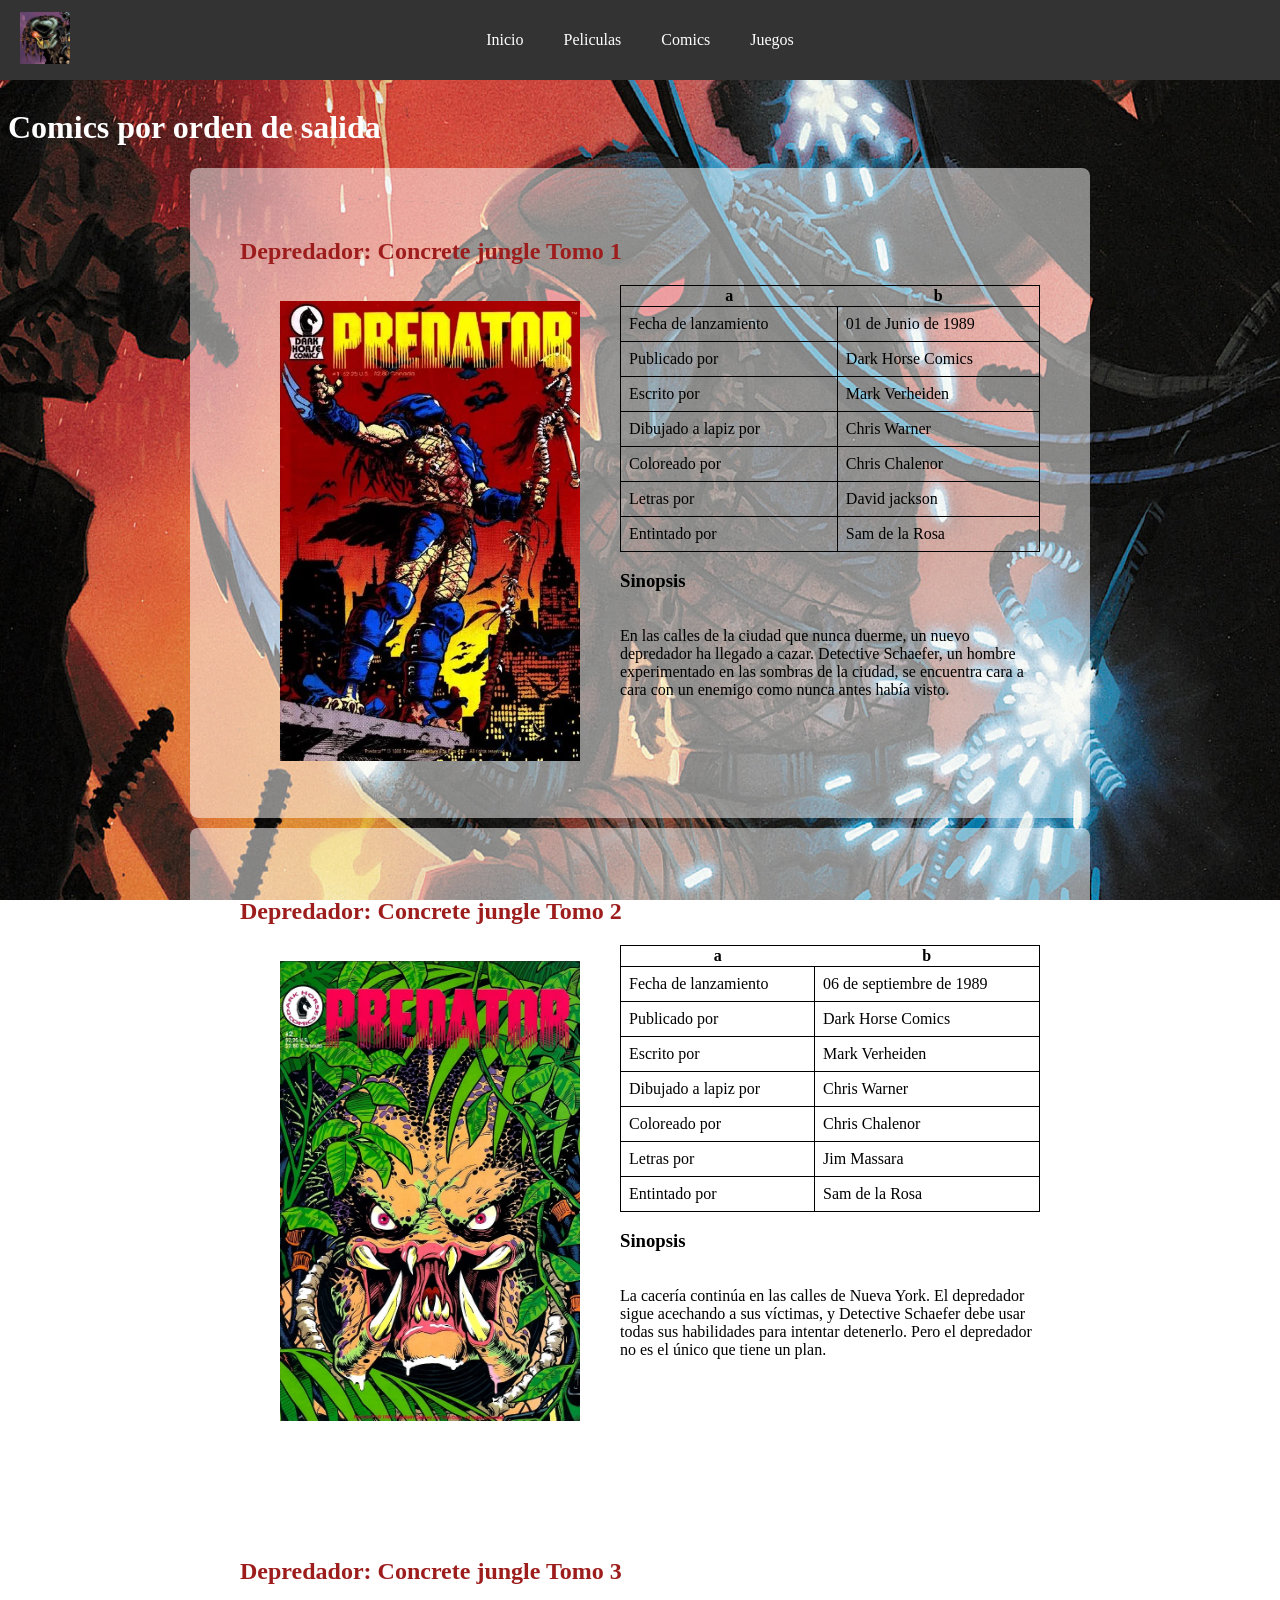
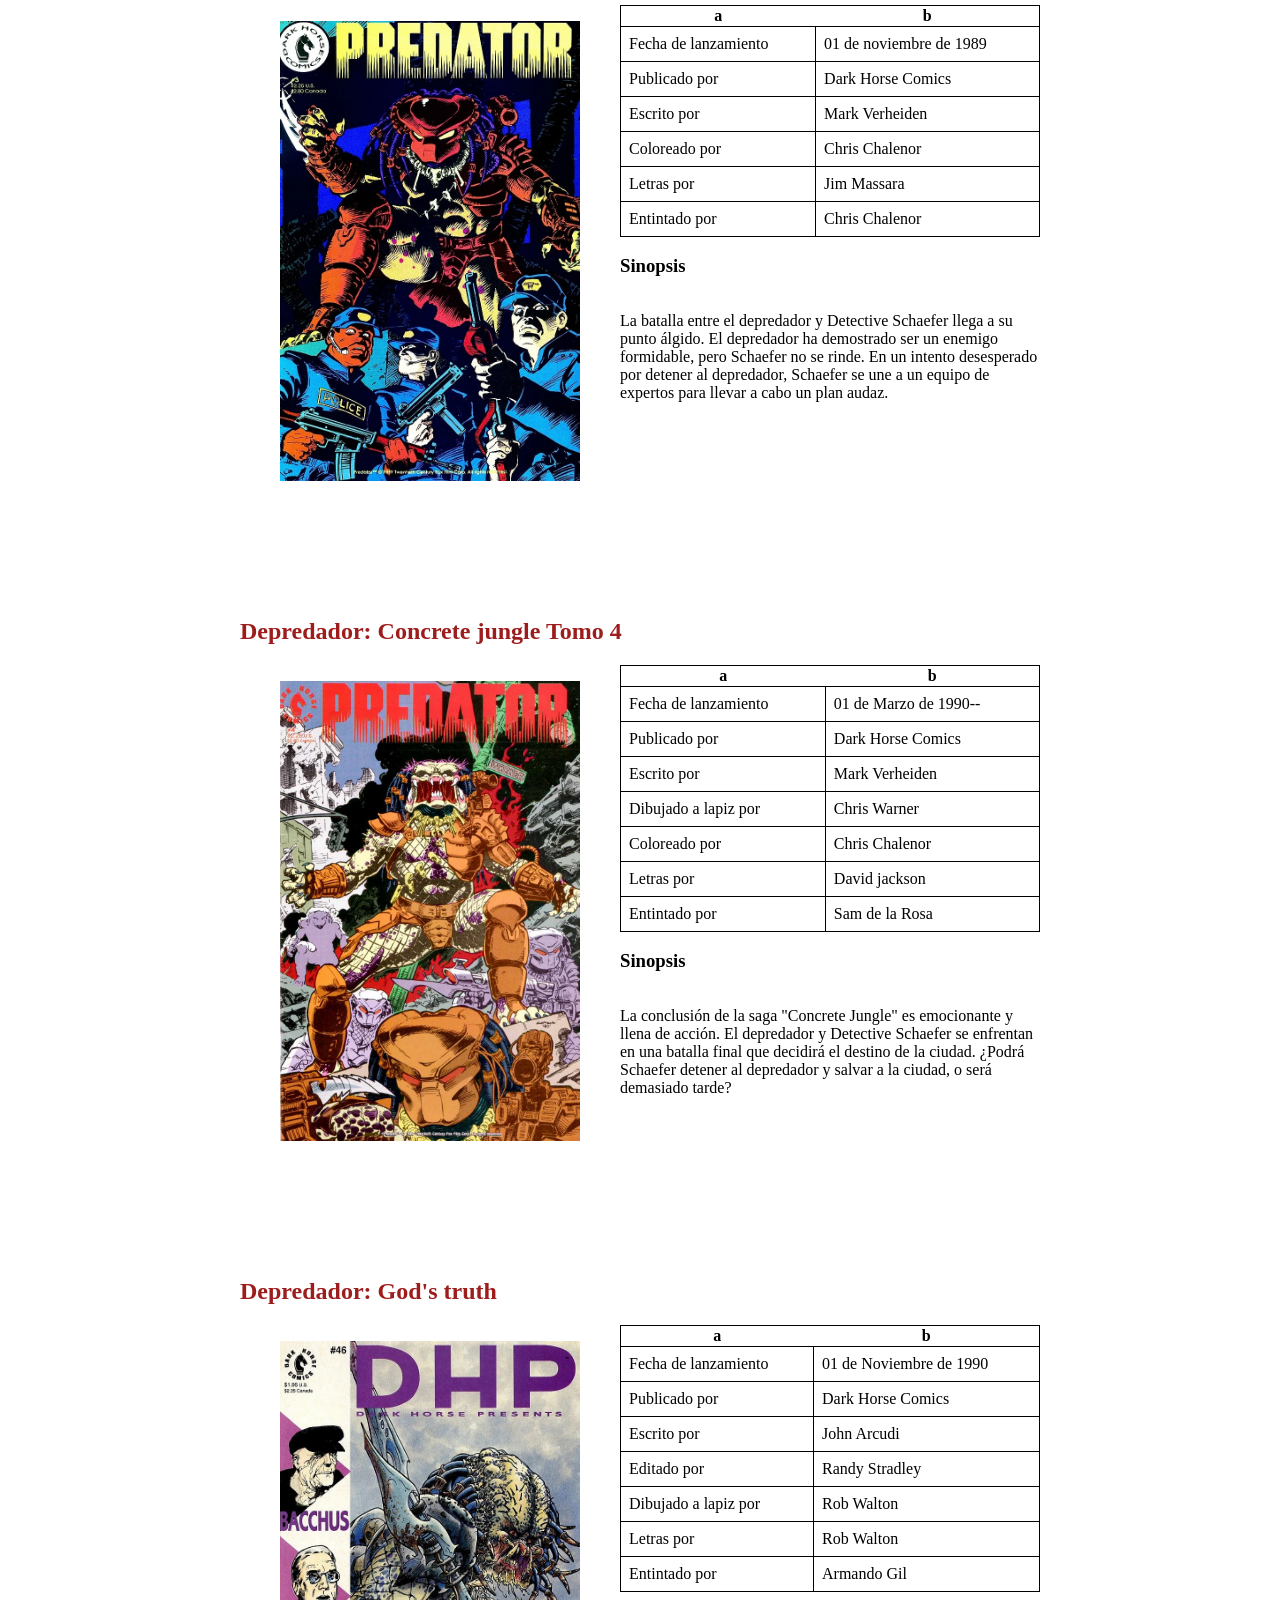
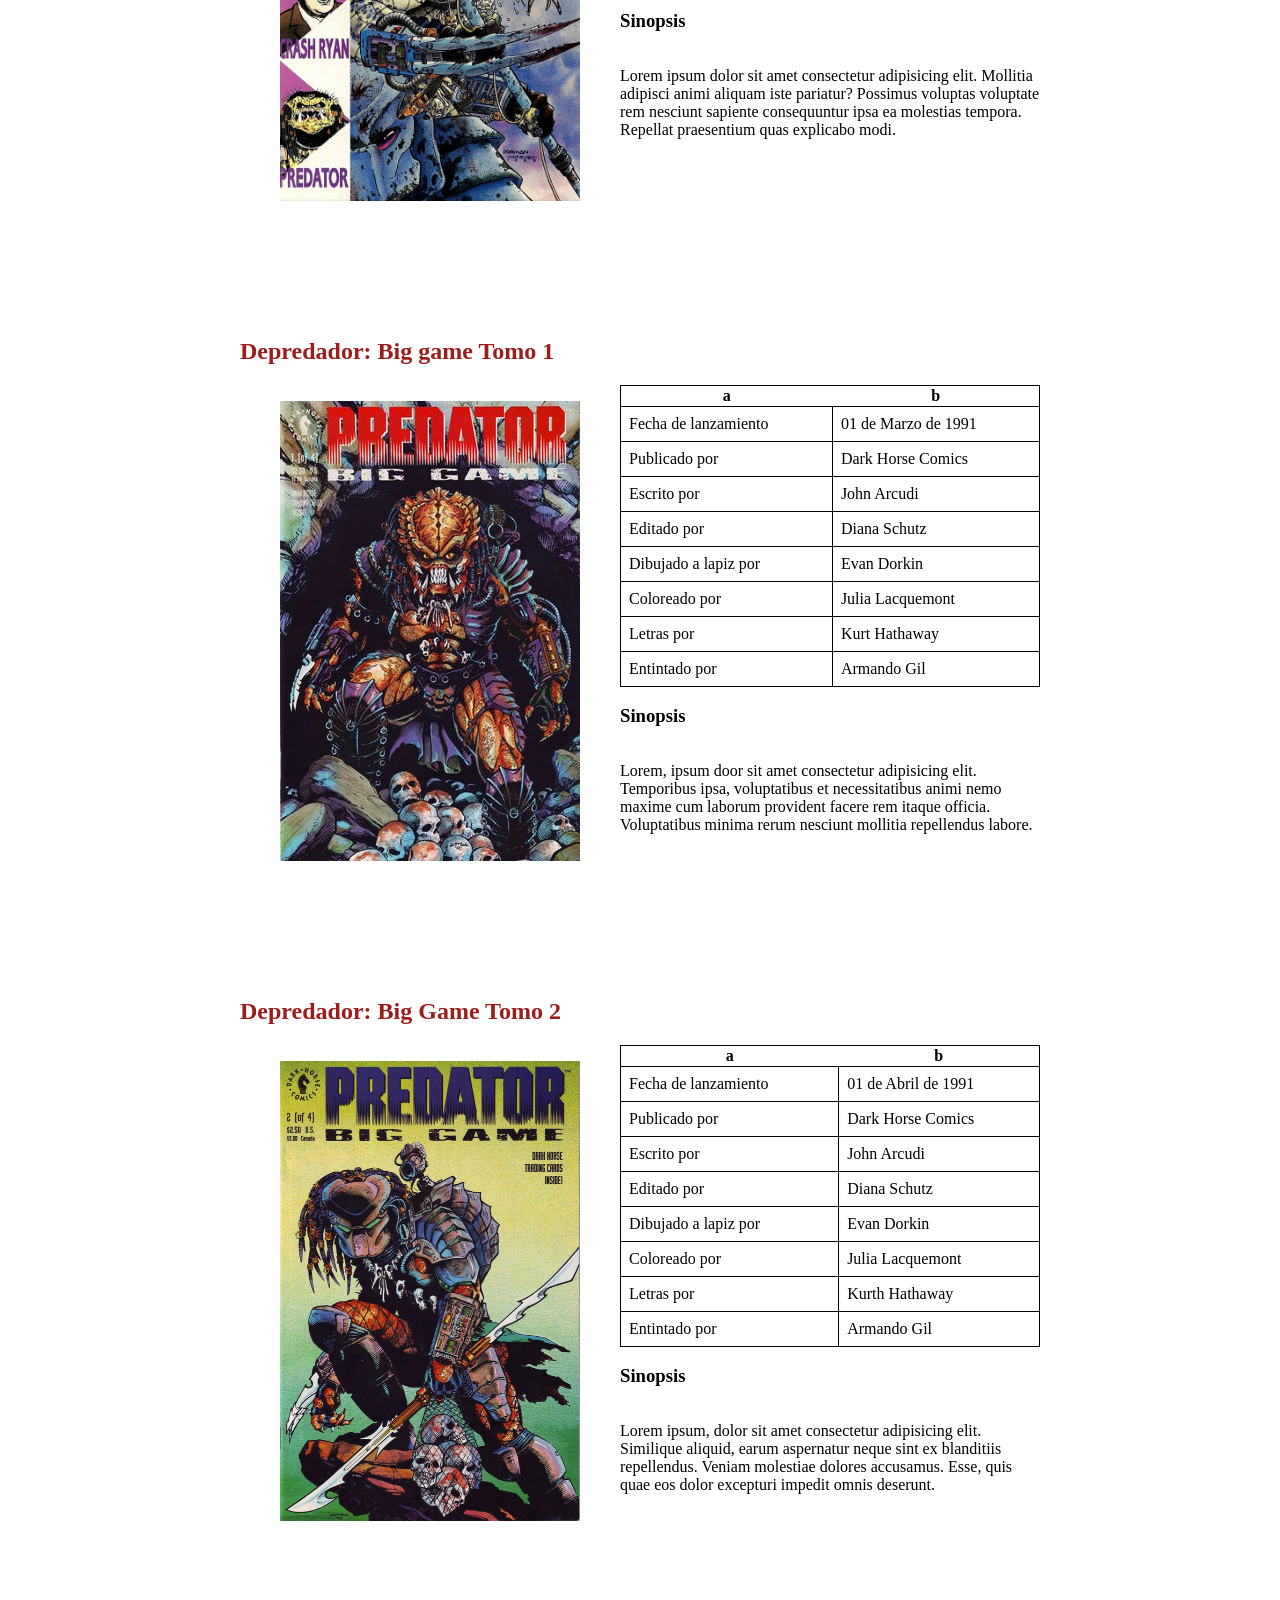
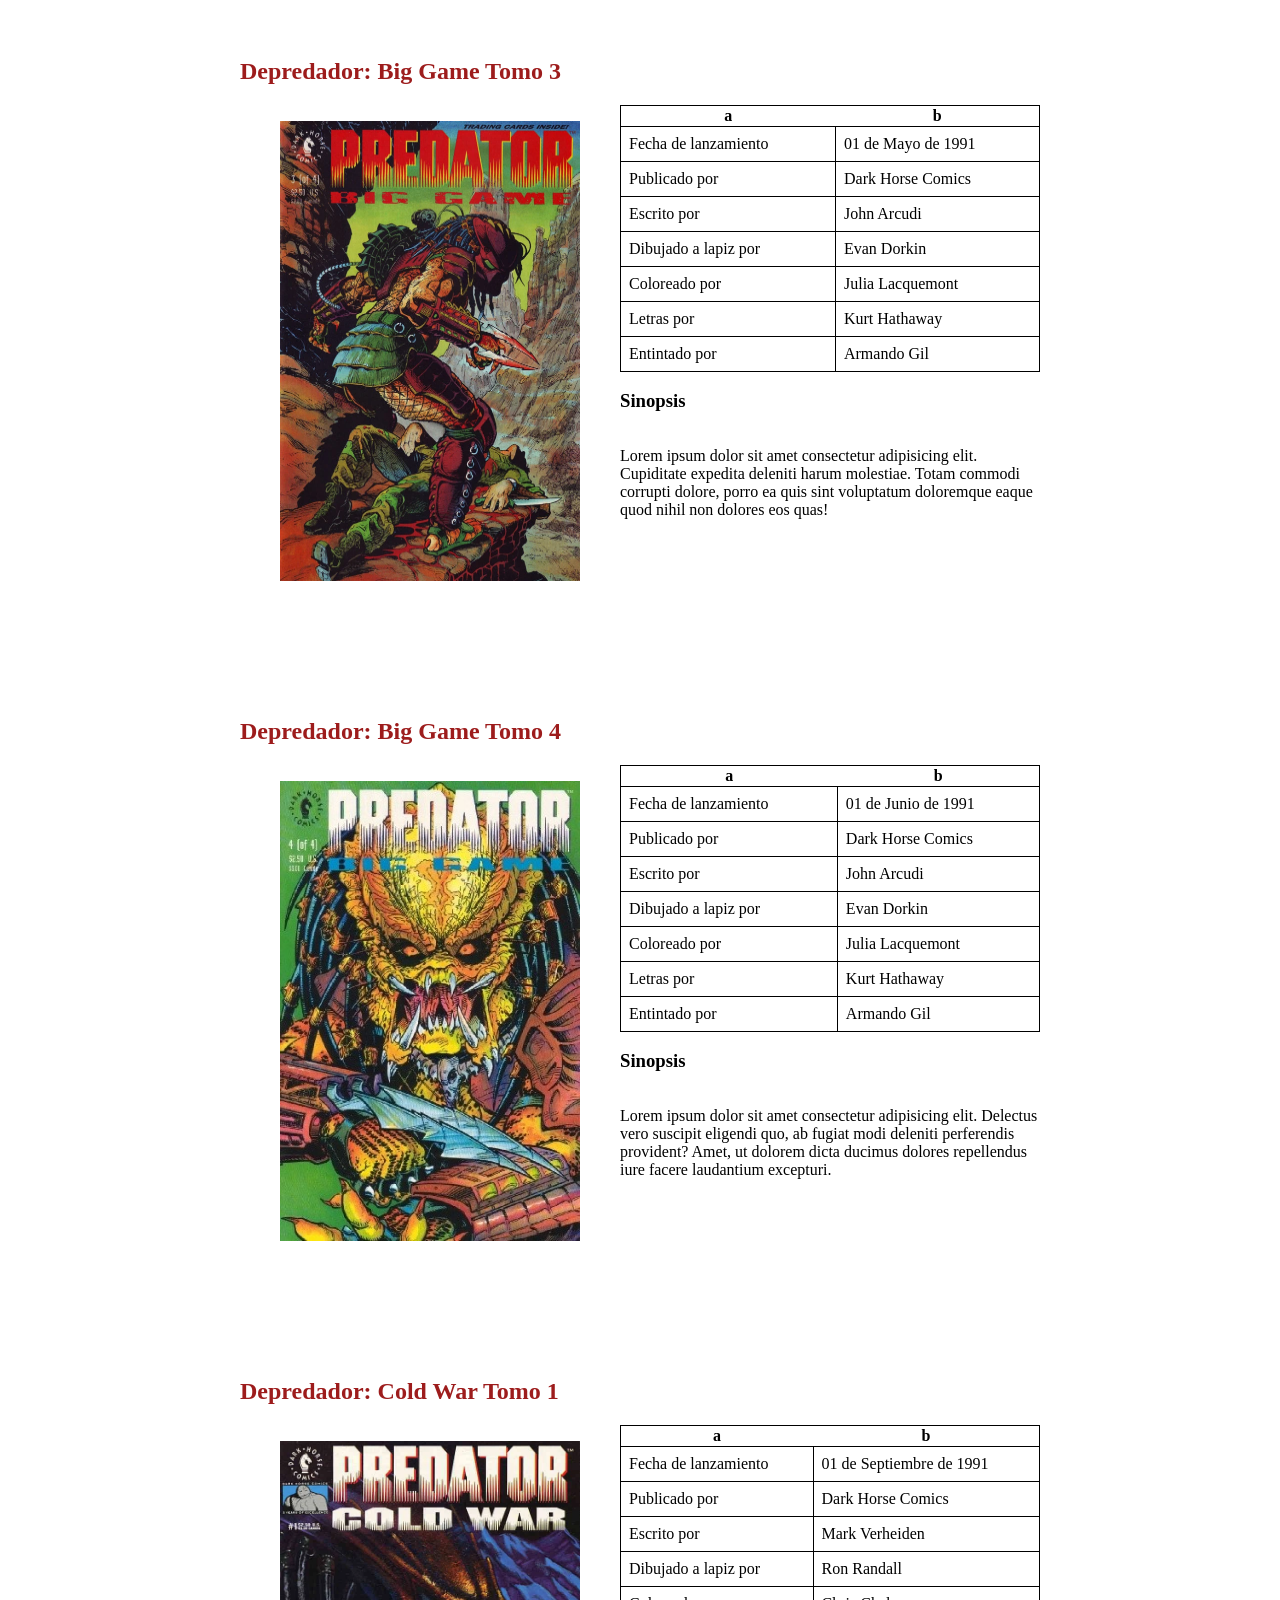
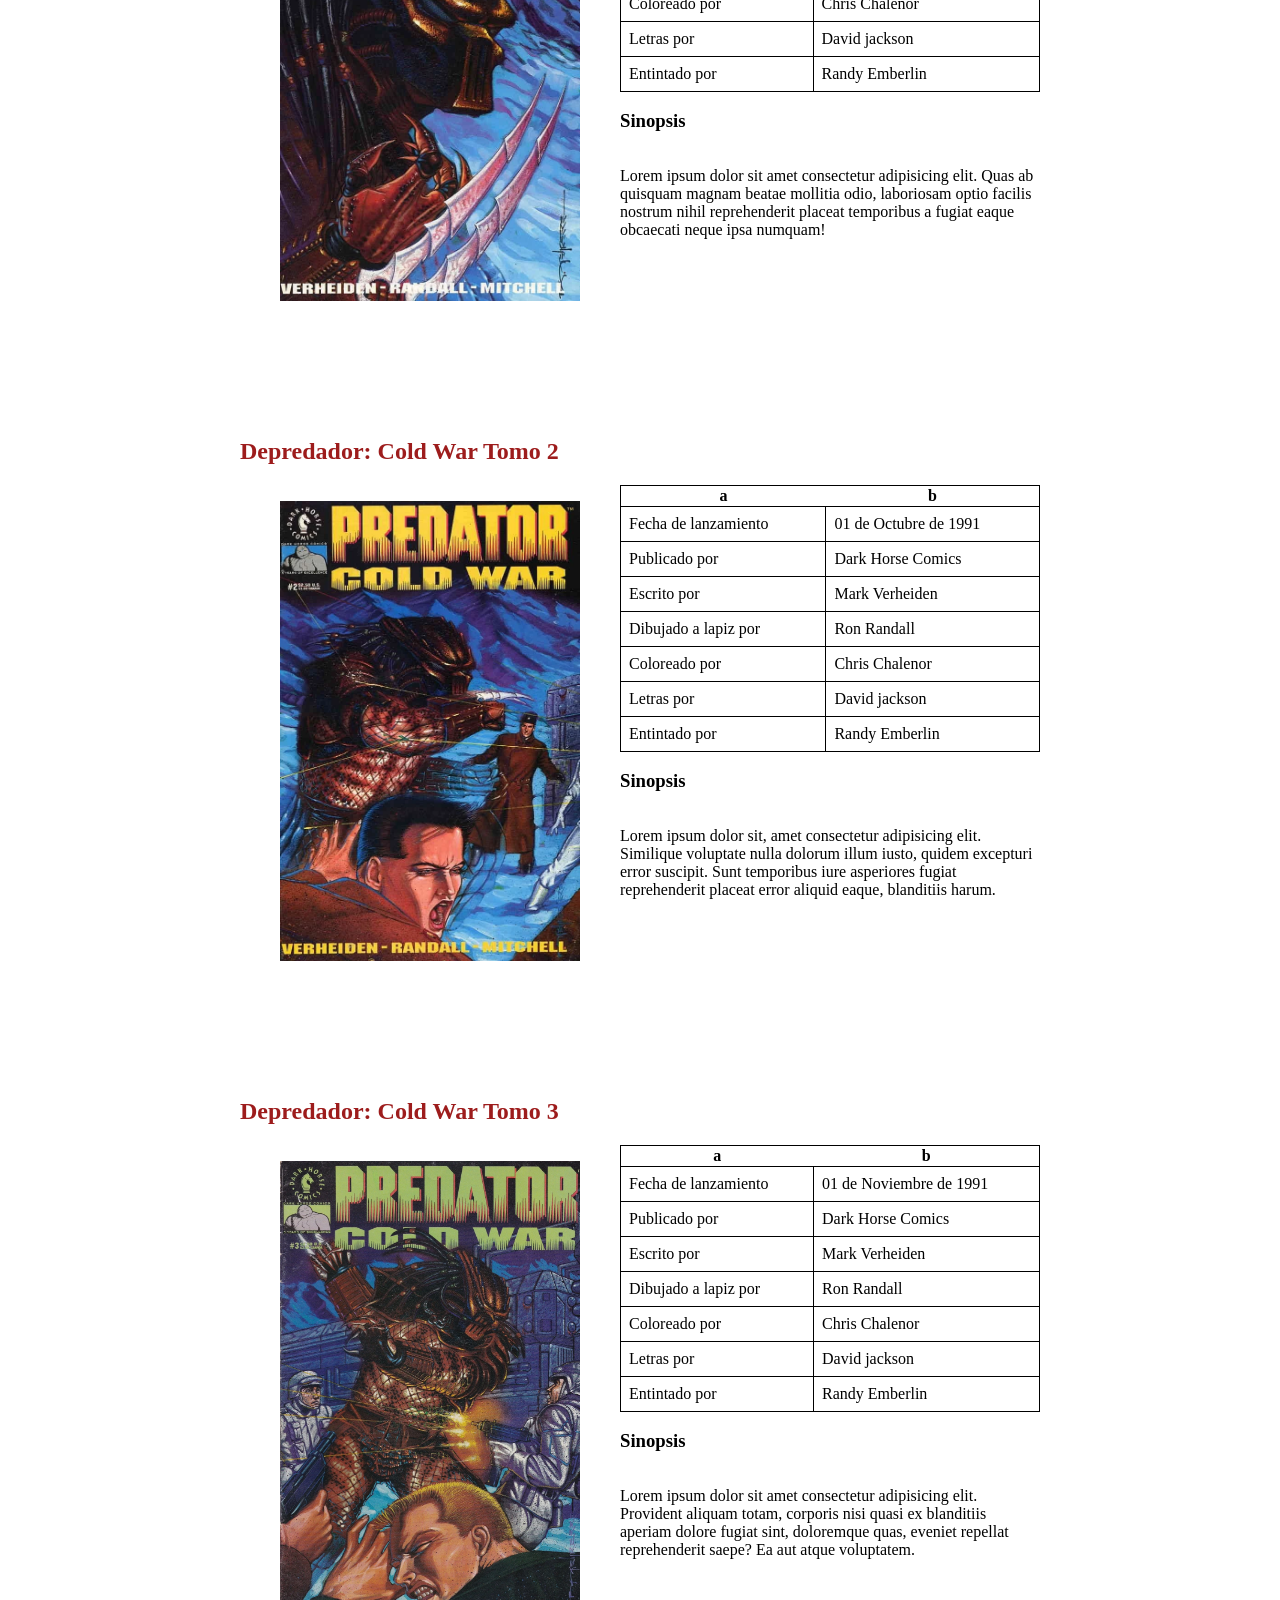
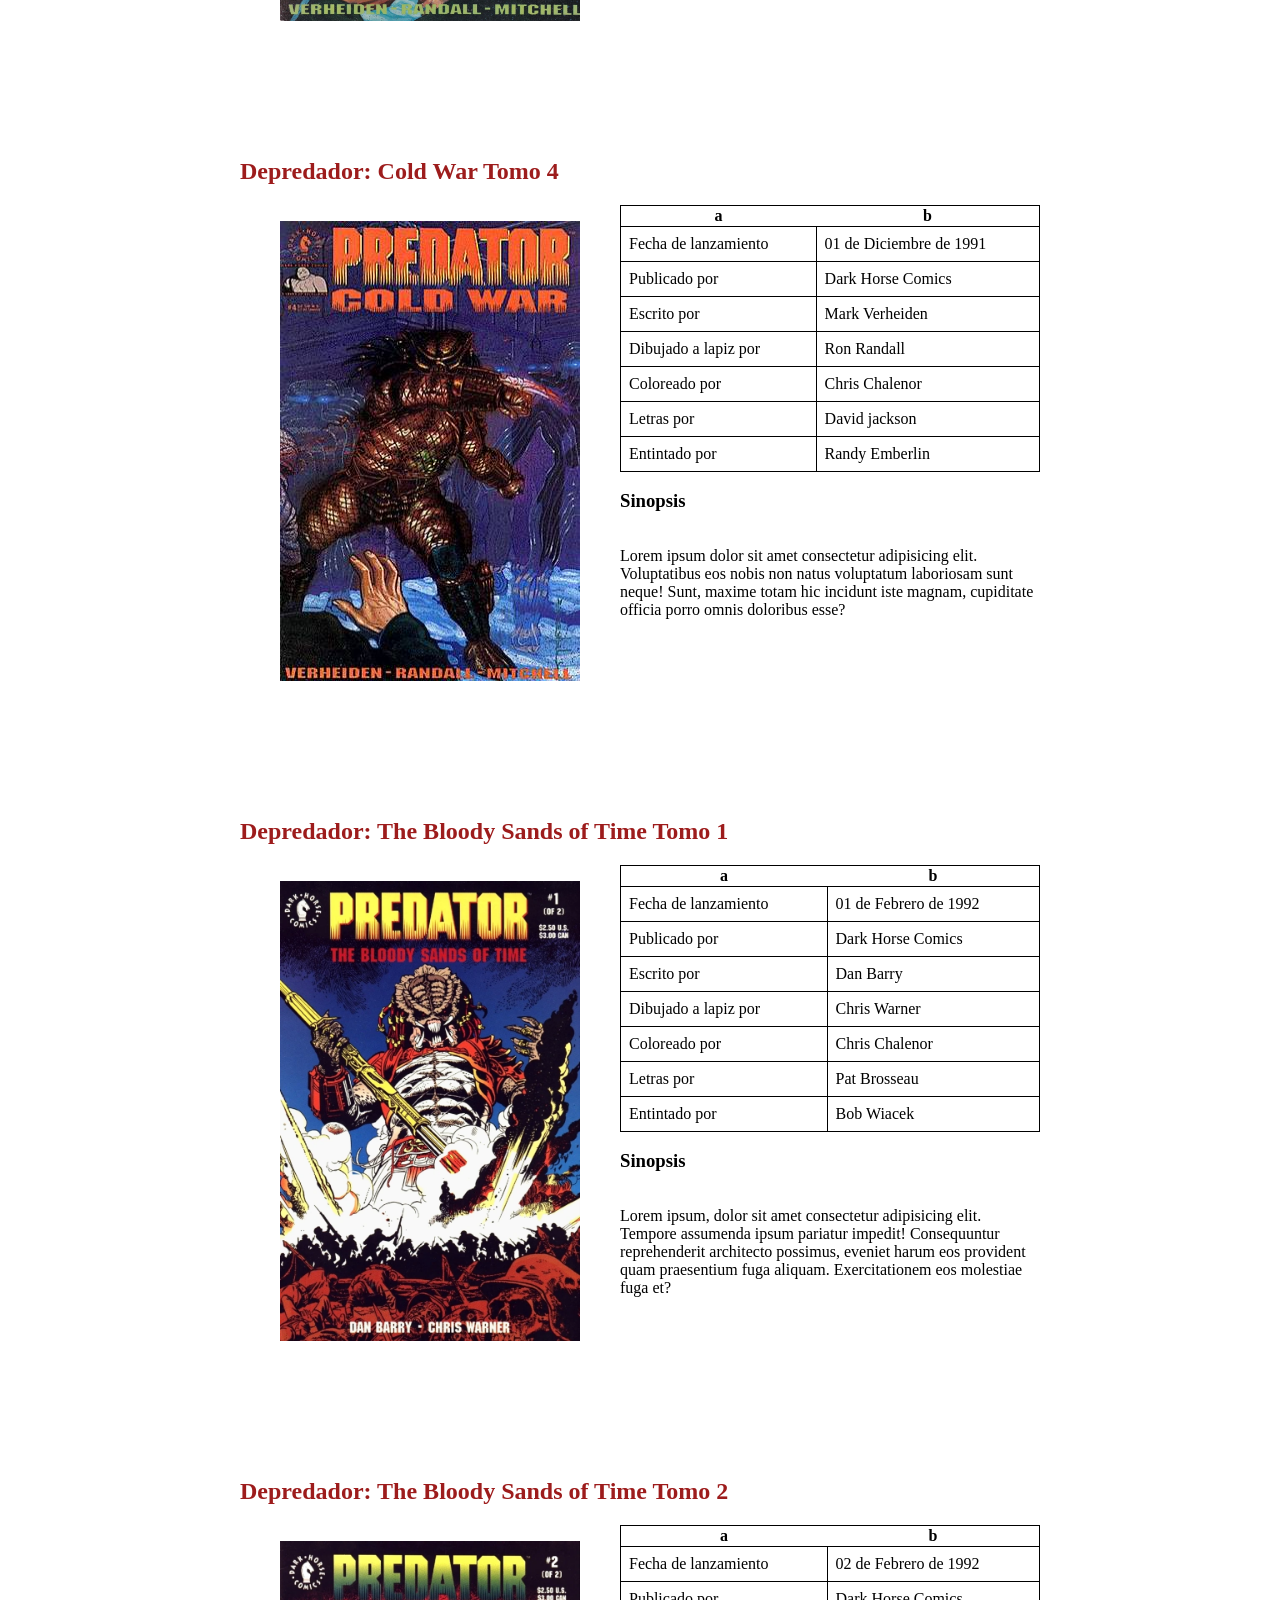
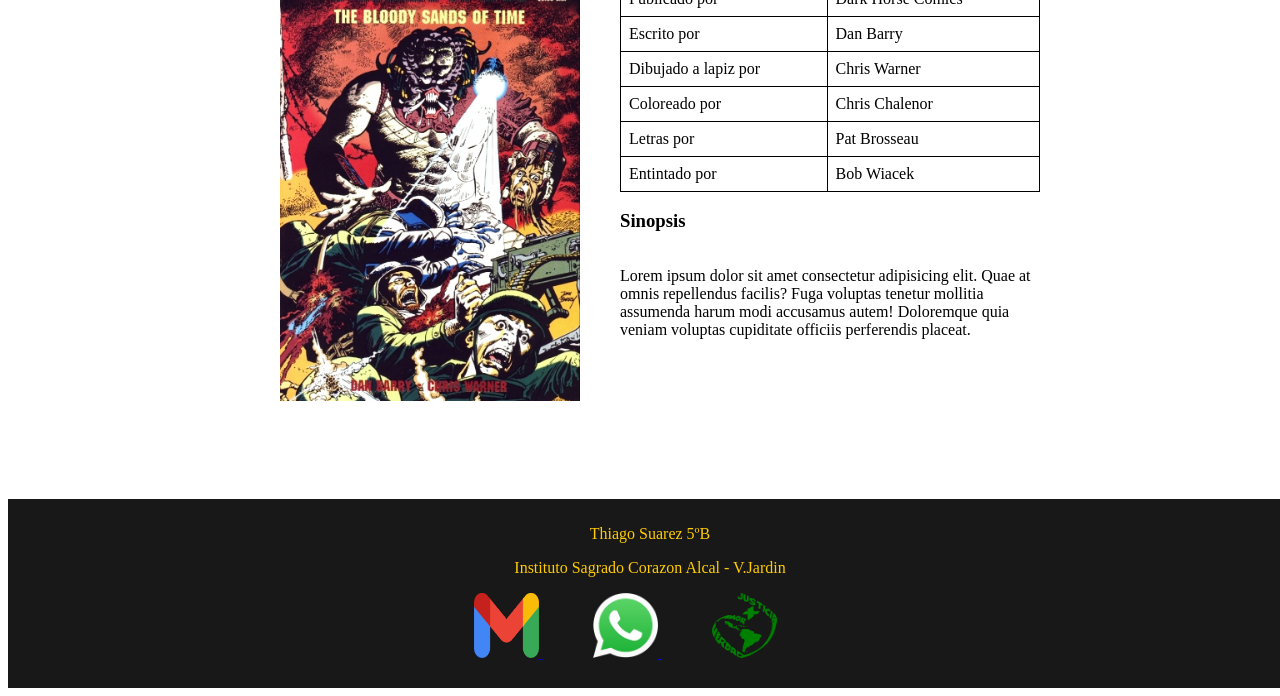
==== commit 382efebf: "cambio de gitlab a github" ====
--- a/pags/comics.html
+++ b/pags/comics.html
@@ -325,7 +325,7 @@
                             </tbody>
                         </table>
                         <h3>Sinopsis</h3>
-                        <p>Lorem, ipsum dolor sit amet consectetur adipisicing elit. Temporibus ipsa, voluptatibus et necessitatibus animi nemo maxime cum laborum provident facere rem itaque officia. Voluptatibus minima rerum nesciunt mollitia repellendus labore.</p>
+                        <p>Lorem, ipsum door sit amet consectetur adipisicing elit. Temporibus ipsa, voluptatibus et necessitatibus animi nemo maxime cum laborum provident facere rem itaque officia. Voluptatibus minima rerum nesciunt mollitia repellendus labore.</p>
                     </div>
                 </div>
             </article>
